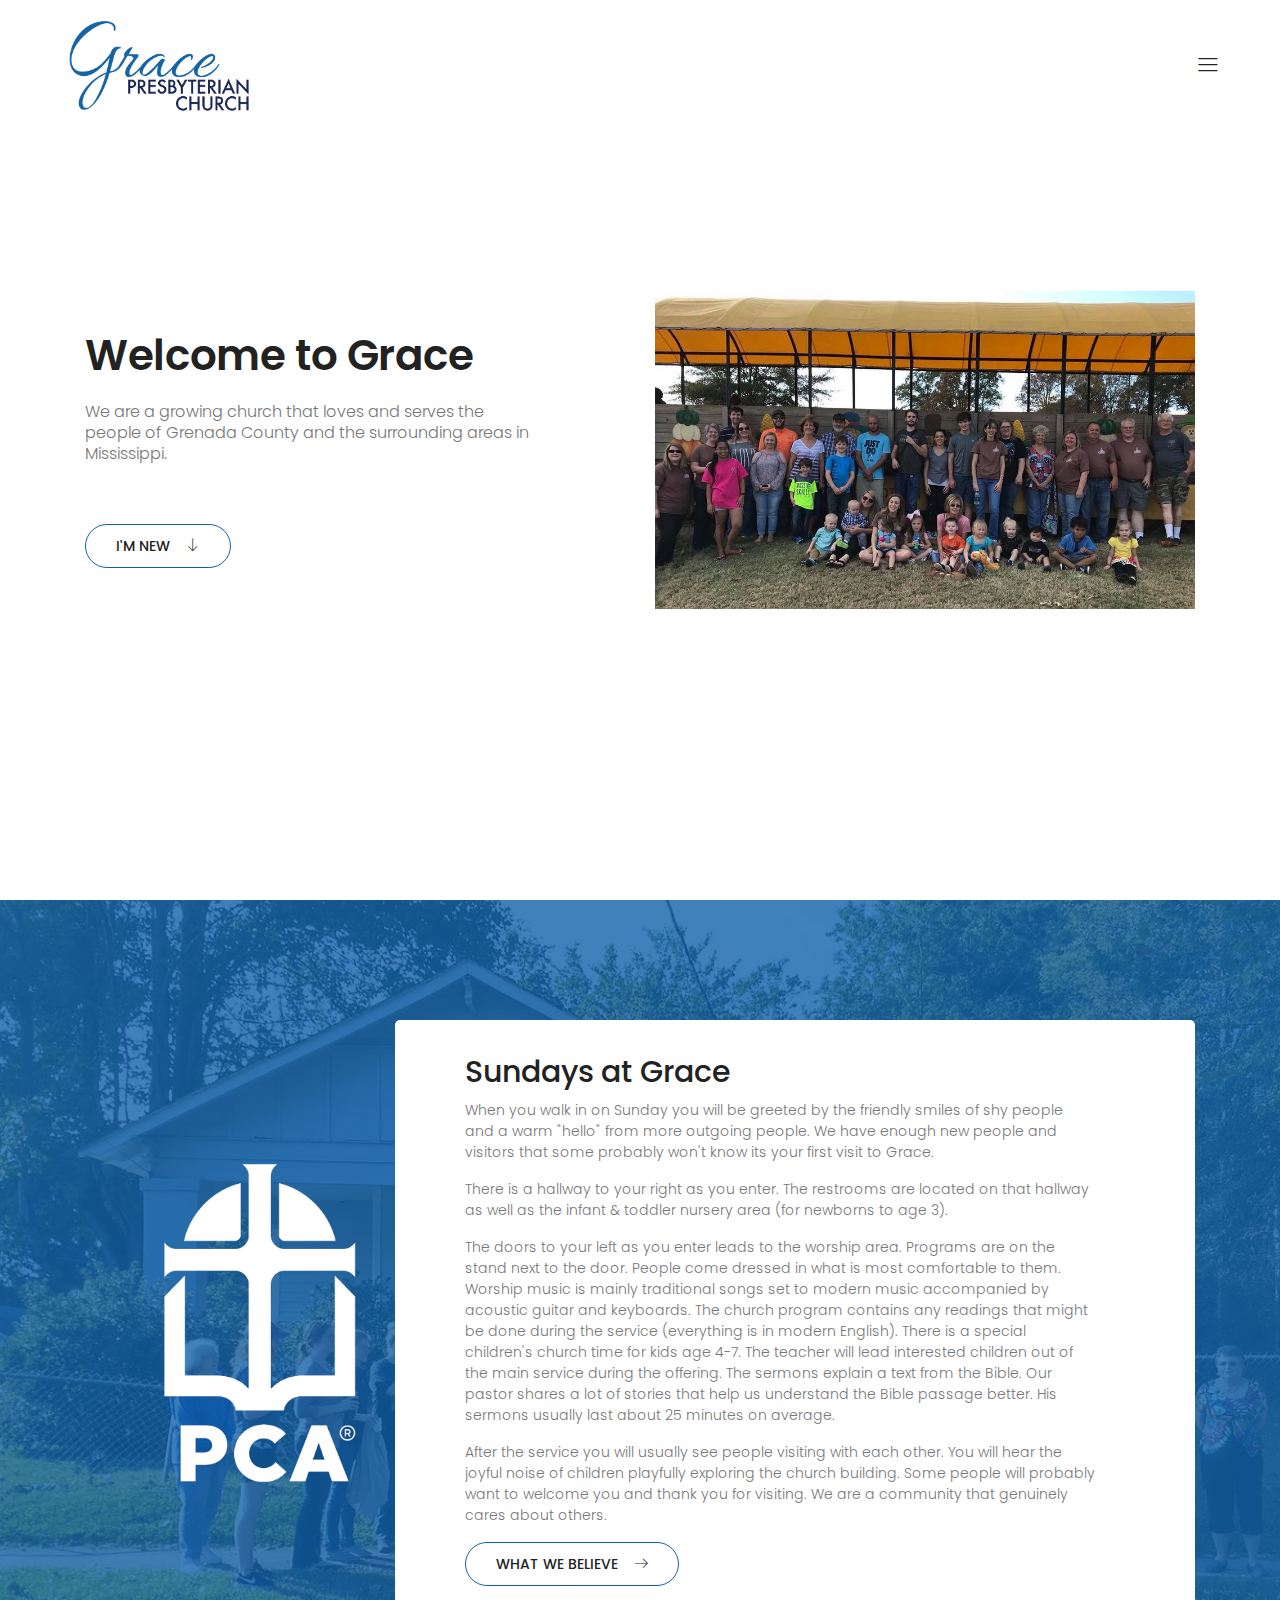
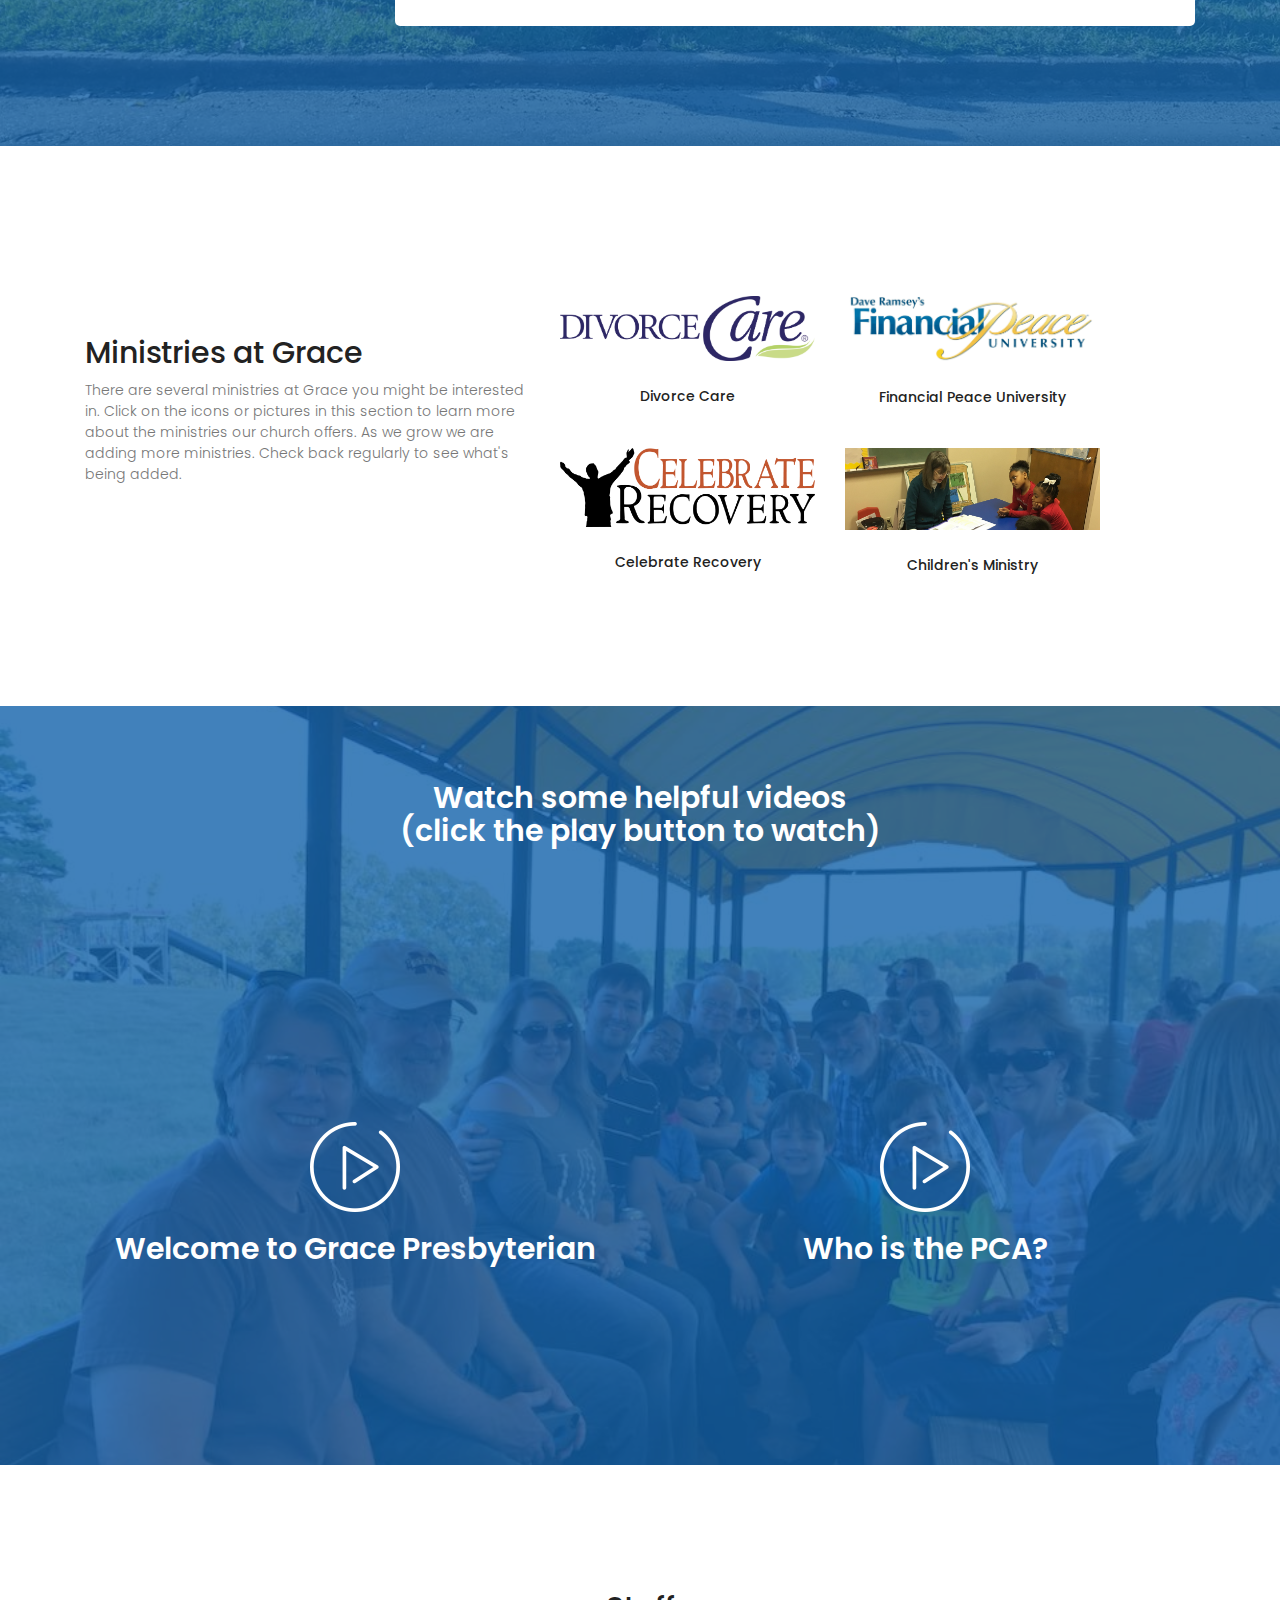
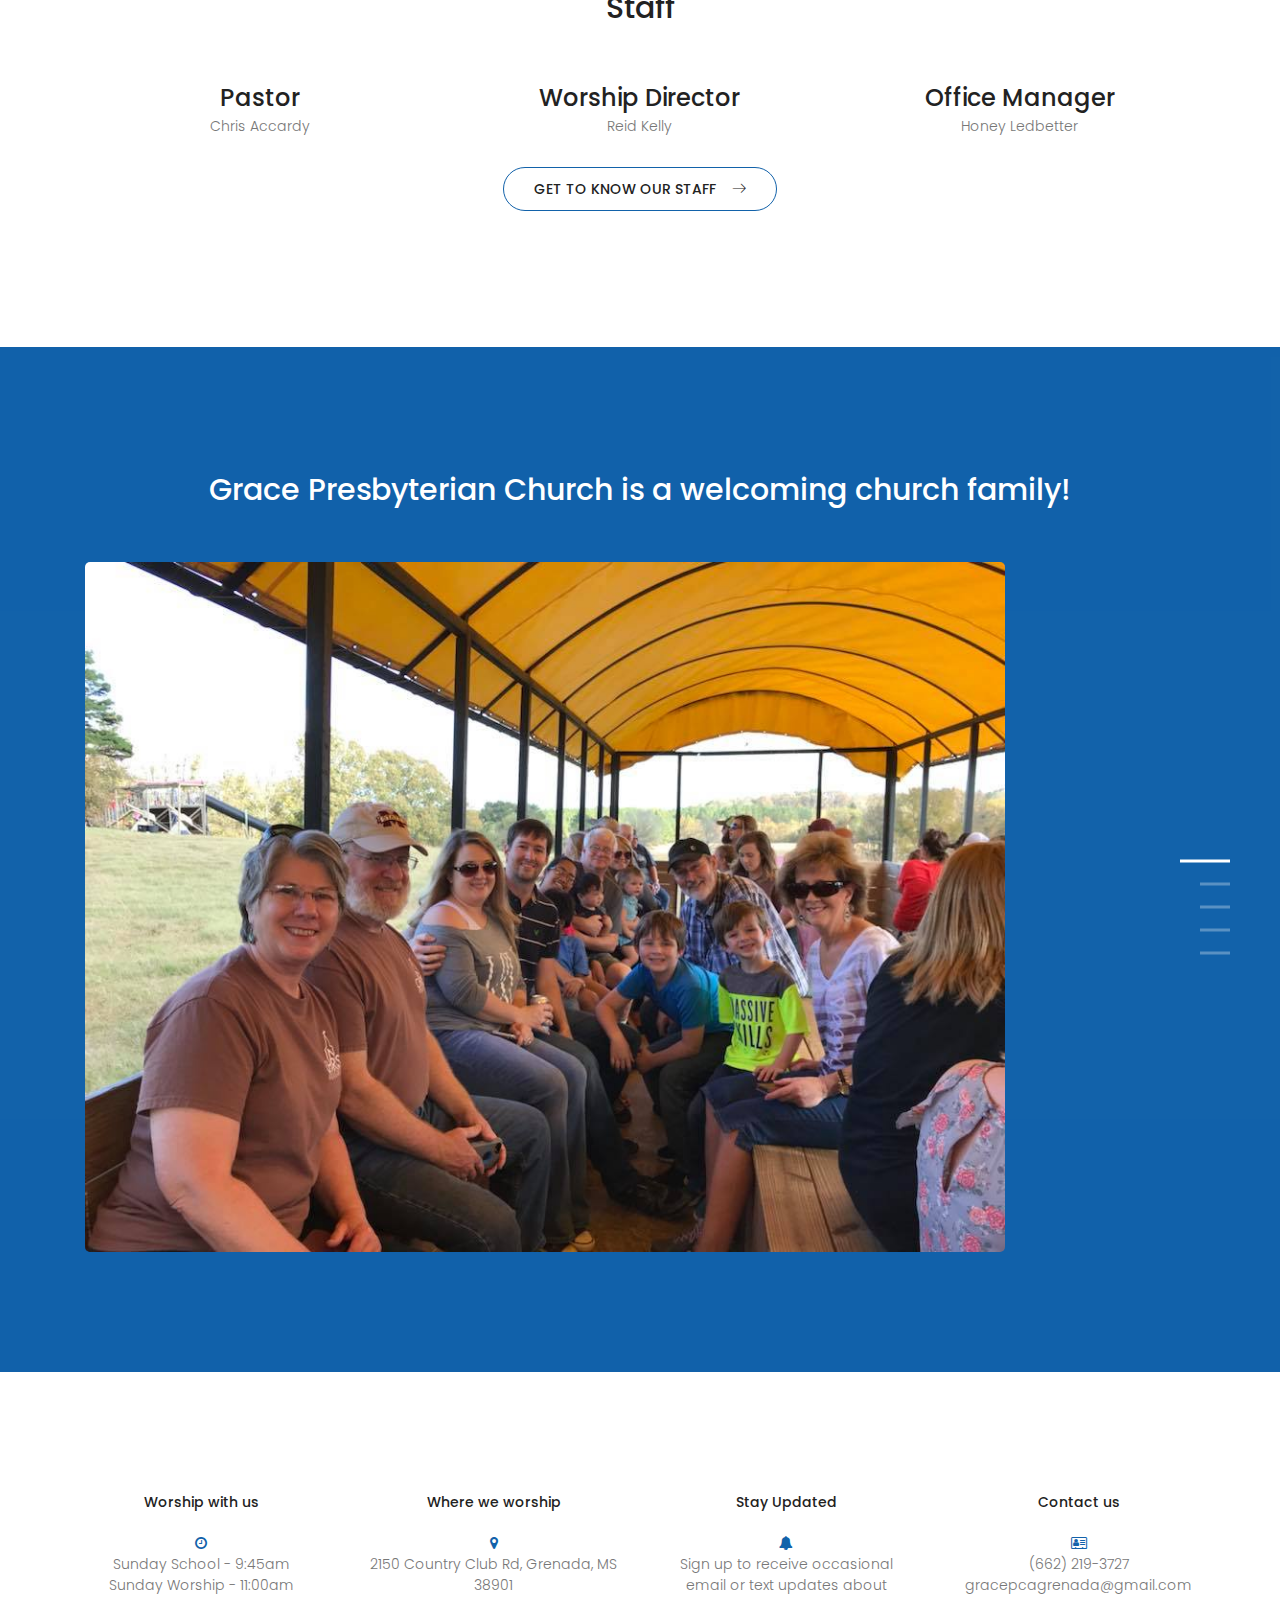
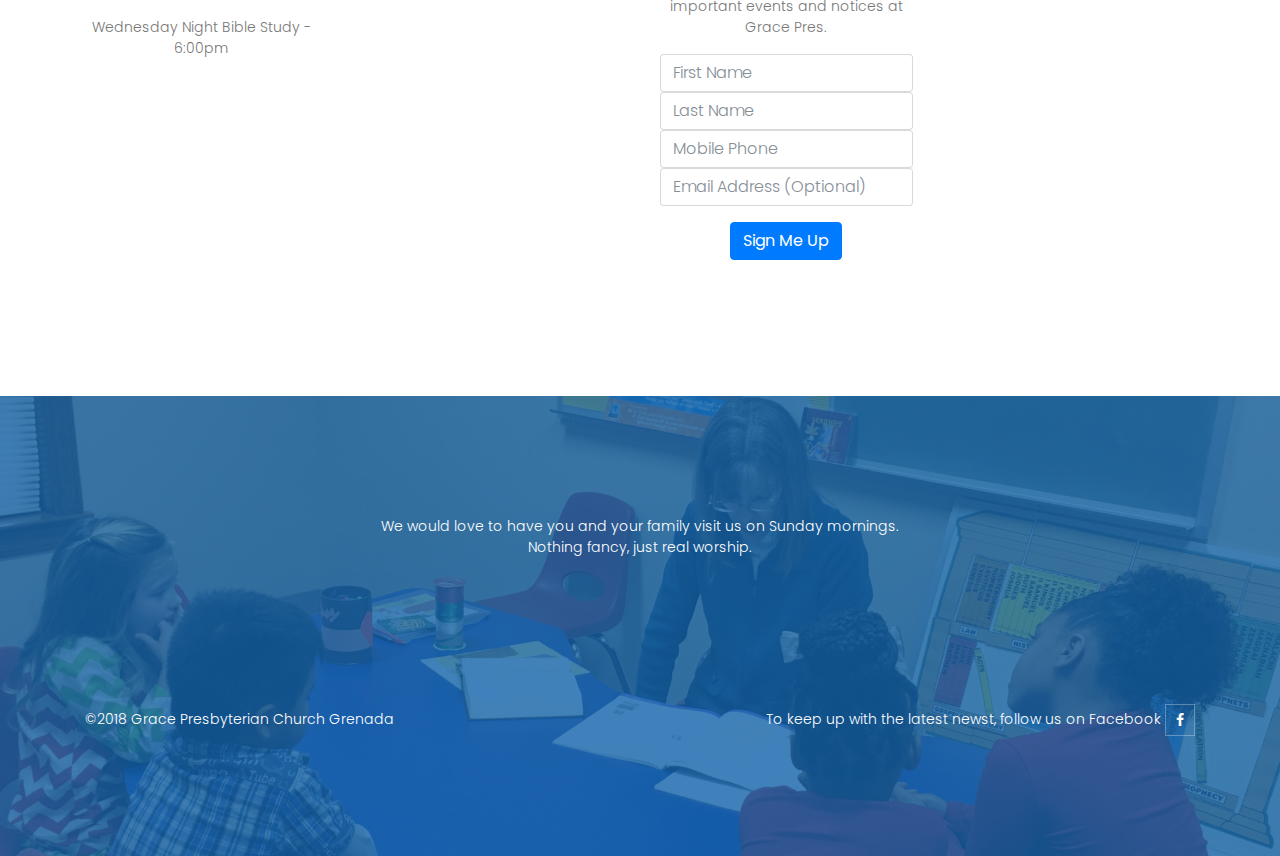
==== index.html @ f0a426dc "Change "Giving" page name to "Give"" ====
<!DOCTYPE html>
<html lang="zxx" class="no-js">
<head>
	<!-- Mobile Specific Meta -->
	<meta name="viewport" content="width=device-width, initial-scale=1, shrink-to-fit=no">
	<!-- Favicon-->
	<link rel="shortcut icon" href="images/pca_logo_white_small.png">
	<!-- Author Meta -->
	<meta name="author" content="Noah Siano">
	<!-- Meta Description -->
	<meta name="description" content="We are a growing PCA church that loves and
																		serves the people of Grenada County and the
																		surrounding areas in Mississippi. Sunday
																		School is at 9:45am. Sunday worship is at
																		11:00am. We are located at 2150 Country
																		Club Road, Grenada, MS 38901.">
	<!-- Meta Keyword -->
	<meta name="keywords" content="Church,Grenada,Mississippi,Presbyterian,PCA,Jesus,God">
	<!-- meta character set -->
	<meta charset="UTF-8">
	<!-- Site Title -->
	<title>Grace Presbyterian Church PCA, Grenada, MS</title>

	<link href="https://fonts.googleapis.com/css?family=Poppins:100,300,500" rel="stylesheet">
		<!--
		CSS
		============================================= -->
		<link rel="stylesheet" href="css/linearicons.css">
		<link rel="stylesheet" href="css/owl.carousel.css">
		<link rel="stylesheet" href="css/font-awesome.min.css">
		<link rel="stylesheet" href="css/nice-select.css">
		<link rel="stylesheet" href="css/magnific-popup.css">
		<link rel="stylesheet" href="css/bootstrap.css">
		<link rel="stylesheet" href="css/main.css">
	</head>
	<body class="dup-body">
		<!--[if lt IE 10]>
			<p class="ie-compatibility">You are using an <strong>outdated</strong> browser.<br />Please upgrade to IE10 or greater or use Chrome, or Firefox.</p>
		<![endif]-->
		<!--[if gt IE 9]>
		<div class="dup-body-wrap">
			<!-- Start Header Area -->
			<header class="default-header">
				<div class="header-wrap">
					<div class="header-top d-flex justify-content-between align-items-center">
						<div class="logo">
							<a href="index.html"><img src="images/grace_logo_blue.png" alt="" class="main-logo"></a>
						</div>
						<div class="main-menubar d-flex align-items-center">
							<nav class="hide">
								<a href="#" class="you-are-here">Home</a>
								<a href="staff/">Staff</a>
								<a href="beliefs/">Beliefs</a>
								<a href="give/">Give</a>
							</nav>
							<div class="menu-bar"><span class="lnr lnr-menu"></span></div>
						</div>
					</div>
				</div>
			</header>
		<!-- End Header Area -->
		<!-- Start Banner Area -->
		<section class="banner-area relative">
			<div class="overlay overlay-bg"></div>
			<div class="container">
				<div class="row fullscreen align-items-center justify-content-between">
					<div class="col-lg-5 col-md-6 col-sm-7">
						<div class="banner-content">
							<h1>Welcome to Grace</h1>
							<p>We are a growing church that loves and serves the people of Grenada County and the surrounding areas in Mississippi.</p>
							<a href="#im-new" class="primary-btn">I'm new<span class="lnr lnr-arrow-down"></span></a>
						</div>
					</div>
					<div class="col-lg-6 col-md-6 col-sm-5">
						<img src="images/church_family.jpg" alt="" class="img-fluid">
					</div>
				</div>
			</div>
		</section>
		<!-- End Banner Area -->
		<!-- Start studio Area -->
		<section class="section-gap studio-area">
			<div class="overlay overlay-bg"></div>
			<div class="container">
				<div class="row align-items-center">
					<div class="col-md-4 col-sm-6 text-center">
						<div class="studio-thumb">
							<img src="images/pca_logo_white.png" class="img-fluid" alt="">
						</div>
					</div>
					<div class="col-md-8 col-sm-6">
						<div class="studio-content">
							<h2>Sundays at Grace</h2>
							<p>
								When you walk in on Sunday you will be greeted by the friendly
								smiles of shy people and a warm "hello" from more outgoing people.
								We have enough new people and visitors that some probably won't
								know its your first visit to Grace.
							</p>
							<p>
								There is a
								hallway to your right as you enter. The restrooms are located on
								that hallway as well as the infant & toddler nursery area (for
								newborns to age 3).
							</p>
							<p>
								The doors to your left as
								you enter leads to the worship area. Programs are on the stand
								next to the door. People come dressed in what is most comfortable
								to them. Worship music is mainly traditional songs set to modern
								music accompanied by acoustic guitar and keyboards. The church
								program contains any readings that might be done during the service
								(everything is in modern English). There is a special children's
								church time for kids age 4-7. The teacher will lead interested
								children out of the main service during the offering. The sermons
								explain a text from the Bible. Our pastor shares a lot of stories
								that help us understand the Bible passage better. His sermons
								usually last about 25 minutes on average.
							</p>
							<p>
								After
								the service you will usually see people visiting with each other.
								You will hear the joyful noise of children playfully exploring the
								church building. Some people will probably want to welcome you
								and thank you for visiting. We are a community that genuinely
								cares about others.
							</p>
							<a href="beliefs/" class="primary-btn">What we believe<span class="lnr lnr-arrow-right"></span></a>
						</div>
					</div>
				</div>
			</div>
		</section>
		<!-- End studio Area -->
		<!-- Start Achivement Area -->
		<section class="section-gap achivement-area">
			<div class="container">
				<div class="row align-items-center">
					<div class="col-lg-5">
						<div class="achivement-content">
							<h2>Ministries at Grace</h2>
							<p class="mb-30">
								There are several ministries at Grace you might be interested in.
								Click on the icons or pictures in this section to learn more
								about the ministries our church offers. As we grow we are adding
								more ministries. Check back regularly to see what's being added.
							</p>
							<!-- <a href="#" class="primary-btn">View More<span class="lnr lnr-arrow-right"></span></a> -->
						</div>
					</div>
					<div class="col-lg-6">
						<div class="total-achivement">
							<div class="row">
								<div class="col-md-6 col-sm-6">
									<div class="single-achivement">
										<a href="divorce-care/">
											<img src="images/divorce_care.png" class="img-fluid" alt="">
											<h6>Divorce Care</h6>
										</a>
									</div>
								</div>
								<div class="col-md-6 col-sm-6">
									<div class="single-achivement">
										<a href="financial-peace/">
											<img src="images/financial_peace.png" class="img-fluid" alt="">
											<h6>Financial Peace University</h6>
										</a>
									</div>
								</div>
								<div class="col-md-6 col-sm-6">
									<div class="single-achivement">
										<a href="celebrate-recovery/">
											<img src="images/celebrate_recovery.png" class="img-fluid" alt="">
										<h6>Celebrate Recovery</h6>
									</a>
									</div>
								</div>
								<div class="col-md-6 col-sm-6">
									<div class="single-achivement">
										<a href="childrens-ministry/">
											<img src="images/childrens_ministry_5-wide.jpg" class="img-fluid" alt="">
										<h6>Children's Ministry</h6>
									</a>
									</div>
								</div>
							</div>
						</div>
					</div>
				</div>
			</div>
		</section>
		<!-- End Achivement Area -->
		<!-- Start Video Area -->
		<section class="video-area">
			<div class="overlay overlay-bg"></div>
			<div class="container">
				<div class="row">
					<div class="col-lg-12">
						<h3 class="h2 text-white text-center padding-top-75">
							Watch some helpful videos<br />
							(click the play button to watch)
						</h3>
					</div>
					<div class="col-lg-6">
						<div class="video-content">
							<a href="https://www.youtube.com/watch?v=f-NrW_fE1q0" class="play-btn"><img src="images/play-btn.png" alt=""></a>
							<h3 class="h2 text-white">Welcome to Grace Presbyterian</h3>
						</div>
					</div>
					<div class="col-lg-6">
						<div class="video-content">
							<a href="https://www.youtube.com/watch?v=SKvZiD3SBD8" class="play-btn"><img src="images/play-btn.png" alt=""></a>
							<h3 class="h2 text-white">Who is the PCA?</h3>
						</div>
					</div>
				</div>
			</div>
		</section>
		<!-- End Video Area -->
		<!-- Start Skill Area -->
		<section class="section-gap skill-area">
			<div class="container">
				<div class="row">
					<div class="col-sm-12">
						<h2 class="text-center mb-50">Staff</h2>
					</div>
				</div>
				<div class="row justify-content-between text-center">
					<div class="col-lg-4 col-12">
						<div class="skill-content">
							<h3>Pastor</h3>
							<p>
								Chris Accardy
							</p>
						</div>
					</div>
					<div class="col-lg-4 col-12">
						<div class="skill-content">
							<h3>Worship Director</h3>
							<p class="mb-30">
								Reid Kelly
							</p>
						</div>
					</div>
					<div class="col-lg-4 col-12">
						<div class="skill-content">
							<h3>Office Manager</h3>
							<p class="mb-30">
								Honey Ledbetter
							</p>
						</div>
					</div>
					<div class="col-sm-12">
						<p>
							<a href="staff/" class="primary-btn">
								Get to know our staff
								<span class="lnr lnr-arrow-right"></span>
							</a>
						</p>
					</div>

				</div>
			</div>
		</section>
		<!-- End Skill Area -->
		<!-- Start Carousel Area -->
		<section class="section-gap carousel-area">
			<div class="overlay overlay-bg"></div>
			<div class="container">
				<div class="row">
					<div class="col-sm-12">
						<h2 class="text-white text-center mb-50">Grace Presbyterian Church is a welcoming church family!</h2>
					</div>
				</div>
			</div>
			<div class="active-bottle-carousel">
				<div class="item">
					<div class="container">
						<div class="row align-items-center">
							<div class="col-xl-10 col-md-10">
								<div class="carousel-thumb">
									<img src="images/church_family_2.jpg" alt="" class="img-fluid">
								</div>
							</div>
						</div>
					</div>
				</div>
				<div class="item">
					<div class="container">
						<div class="row align-items-center">
							<div class="col-xl-10 col-md-10">
								<div class="carousel-thumb">
									<img src="images/church_family_3.jpg" alt="" class="img-fluid">
								</div>
							</div>
						</div>
					</div>
				</div>
				<div class="item">
					<div class="container">
						<div class="row align-items-center">
							<div class="col-xl-10 col-md-10">
								<div class="carousel-thumb">
									<img src="images/church_members.jpg" alt="" class="img-fluid">
								</div>
							</div>
						</div>
					</div>
				</div>
				<div class="item">
					<div class="container">
						<div class="row align-items-center">
							<div class="col-xl-10 col-md-10">
								<div class="carousel-thumb">
									<img src="images/church_family_4.jpg" alt="" class="img-fluid">
								</div>
							</div>
						</div>
					</div>
				</div>
				<div class="item">
					<div class="container">
						<div class="row align-items-center">
							<div class="col-xl-10 col-md-10">
								<div class="carousel-thumb">
									<img src="images/childrens_ministry.jpg" alt="" class="img-fluid">
								</div>
							</div>
						</div>
					</div>
				</div>


			</div>
		</section>
		<!-- End Carousel Area -->

		<div data-include="views/footer" id="im-new"></div>


		</div>

				<!-- Global site tag (gtag.js) - Google Analytics -->
		<script async src="https://www.googletagmanager.com/gtag/js?id=UA-114117193-1"></script>
		<script>
			window.dataLayer = window.dataLayer || [];
			function gtag(){dataLayer.push(arguments);}
			gtag('js', new Date());

			gtag('config', 'UA-114117193-1');
		</script>
		<script src="js/vendor/jquery-2.2.4.min.js"></script>
		<script src="https://cdnjs.cloudflare.com/ajax/libs/popper.js/1.11.0/umd/popper.min.js" integrity="sha384-b/U6ypiBEHpOf/4+1nzFpr53nxSS+GLCkfwBdFNTxtclqqenISfwAzpKaMNFNmj4" crossorigin="anonymous"></script>
		<script src="js/vendor/bootstrap.min.js"></script>
		<script src="js/jquery.ajaxchimp.min.js"></script>
		<script src="js/owl.carousel.min.js"></script>
		<script src="js/jquery.nice-select.min.js"></script>
		<script src="js/jquery.magnific-popup.min.js"></script>
		<script src="js/main.js"></script>
		<script>
		// Example starter JavaScript for disabling form submissions if there are invalid fields
		(function() {
		  'use strict';
		  window.addEventListener('load', function() {
		    // Fetch all the forms we want to apply custom Bootstrap validation styles to
		    var forms = document.getElementsByClassName('needs-validation');
		    // Loop over them and prevent submission
		    var validation = Array.prototype.filter.call(forms, function(form) {
		      form.addEventListener('submit', function(event) {
		        if (form.checkValidity() === false) {
		          event.preventDefault();
		          event.stopPropagation();
		        }
		        form.classList.add('was-validated');
		      }, false);
		    });
		  }, false);
		})();
		</script>
		<![endif]-->
	</body>
</html>
---- css/linearicons.css ----
@font-face {
	font-family: 'Linearicons-Free';
	src:url('../fonts/Linearicons-Free.eot?w118d');
	src:url('../fonts/Linearicons-Free.eot?#iefixw118d') format('embedded-opentype'),
		url('../fonts/Linearicons-Free.woff2?w118d') format('woff2'),
		url('../fonts/Linearicons-Free.woff?w118d') format('woff'),
		url('../fonts/Linearicons-Free.ttf?w118d') format('truetype'),
		url('../fonts/Linearicons-Free.svg?w118d#Linearicons-Free') format('svg');
	font-weight: normal;
	font-style: normal;
}

.lnr {
	font-family: 'Linearicons-Free';
	speak: none;
	font-style: normal;
	font-weight: normal;
	font-variant: normal;
	text-transform: none;
	line-height: 1;

	/* Better Font Rendering =========== */
	-webkit-font-smoothing: antialiased;
	-moz-osx-font-smoothing: grayscale;
}

.lnr-home:before {
	content: "\e800";
}
.lnr-apartment:before {
	content: "\e801";
}
.lnr-pencil:before {
	content: "\e802";
}
.lnr-magic-wand:before {
	content: "\e803";
}
.lnr-drop:before {
	content: "\e804";
}
.lnr-lighter:before {
	content: "\e805";
}
.lnr-poop:before {
	content: "\e806";
}
.lnr-sun:before {
	content: "\e807";
}
.lnr-moon:before {
	content: "\e808";
}
.lnr-cloud:before {
	content: "\e809";
}
.lnr-cloud-upload:before {
	content: "\e80a";
}
.lnr-cloud-download:before {
	content: "\e80b";
}
.lnr-cloud-sync:before {
	content: "\e80c";
}
.lnr-cloud-check:before {
	content: "\e80d";
}
.lnr-database:before {
	content: "\e80e";
}
.lnr-lock:before {
	content: "\e80f";
}
.lnr-cog:before {
	content: "\e810";
}
.lnr-trash:before {
	content: "\e811";
}
.lnr-dice:before {
	content: "\e812";
}
.lnr-heart:before {
	content: "\e813";
}
.lnr-star:before {
	content: "\e814";
}
.lnr-star-half:before {
	content: "\e815";
}
.lnr-star-empty:before {
	content: "\e816";
}
.lnr-flag:before {
	content: "\e817";
}
.lnr-envelope:before {
	content: "\e818";
}
.lnr-paperclip:before {
	content: "\e819";
}
.lnr-inbox:before {
	content: "\e81a";
}
.lnr-eye:before {
	content: "\e81b";
}
.lnr-printer:before {
	content: "\e81c";
}
.lnr-file-empty:before {
	content: "\e81d";
}
.lnr-file-add:before {
	content: "\e81e";
}
.lnr-enter:before {
	content: "\e81f";
}
.lnr-exit:before {
	content: "\e820";
}
.lnr-graduation-hat:before {
	content: "\e821";
}
.lnr-license:before {
	content: "\e822";
}
.lnr-music-note:before {
	content: "\e823";
}
.lnr-film-play:before {
	content: "\e824";
}
.lnr-camera-video:before {
	content: "\e825";
}
.lnr-camera:before {
	content: "\e826";
}
.lnr-picture:before {
	content: "\e827";
}
.lnr-book:before {
	content: "\e828";
}
.lnr-bookmark:before {
	content: "\e829";
}
.lnr-user:before {
	content: "\e82a";
}
.lnr-users:before {
	content: "\e82b";
}
.lnr-shirt:before {
	content: "\e82c";
}
.lnr-store:before {
	content: "\e82d";
}
.lnr-cart:before {
	content: "\e82e";
}
.lnr-tag:before {
	content: "\e82f";
}
.lnr-phone-handset:before {
	content: "\e830";
}
.lnr-phone:before {
	content: "\e831";
}
.lnr-pushpin:before {
	content: "\e832";
}
.lnr-map-marker:before {
	content: "\e833";
}
.lnr-map:before {
	content: "\e834";
}
.lnr-location:before {
	content: "\e835";
}
.lnr-calendar-full:before {
	content: "\e836";
}
.lnr-keyboard:before {
	content: "\e837";
}
.lnr-spell-check:before {
	content: "\e838";
}
.lnr-screen:before {
	content: "\e839";
}
.lnr-smartphone:before {
	content: "\e83a";
}
.lnr-tablet:before {
	content: "\e83b";
}
.lnr-laptop:before {
	content: "\e83c";
}
.lnr-laptop-phone:before {
	content: "\e83d";
}
.lnr-power-switch:before {
	content: "\e83e";
}
.lnr-bubble:before {
	content: "\e83f";
}
.lnr-heart-pulse:before {
	content: "\e840";
}
.lnr-construction:before {
	content: "\e841";
}
.lnr-pie-chart:before {
	content: "\e842";
}
.lnr-chart-bars:before {
	content: "\e843";
}
.lnr-gift:before {
	content: "\e844";
}
.lnr-diamond:before {
	content: "\e845";
}
.lnr-linearicons:before {
	content: "\e846";
}
.lnr-dinner:before {
	content: "\e847";
}
.lnr-coffee-cup:before {
	content: "\e848";
}
.lnr-leaf:before {
	content: "\e849";
}
.lnr-paw:before {
	content: "\e84a";
}
.lnr-rocket:before {
	content: "\e84b";
}
.lnr-briefcase:before {
	content: "\e84c";
}
.lnr-bus:before {
	content: "\e84d";
}
.lnr-car:before {
	content: "\e84e";
}
.lnr-train:before {
	content: "\e84f";
}
.lnr-bicycle:before {
	content: "\e850";
}
.lnr-wheelchair:before {
	content: "\e851";
}
.lnr-select:before {
	content: "\e852";
}
.lnr-earth:before {
	content: "\e853";
}
.lnr-smile:before {
	content: "\e854";
}
.lnr-sad:before {
	content: "\e855";
}
.lnr-neutral:before {
	content: "\e856";
}
.lnr-mustache:before {
	content: "\e857";
}
.lnr-alarm:before {
	content: "\e858";
}
.lnr-bullhorn:before {
	content: "\e859";
}
.lnr-volume-high:before {
	content: "\e85a";
}
.lnr-volume-medium:before {
	content: "\e85b";
}
.lnr-volume-low:before {
	content: "\e85c";
}
.lnr-volume:before {
	content: "\e85d";
}
.lnr-mic:before {
	content: "\e85e";
}
.lnr-hourglass:before {
	content: "\e85f";
}
.lnr-undo:before {
	content: "\e860";
}
.lnr-redo:before {
	content: "\e861";
}
.lnr-sync:before {
	content: "\e862";
}
.lnr-history:before {
	content: "\e863";
}
.lnr-clock:before {
	content: "\e864";
}
.lnr-download:before {
	content: "\e865";
}
.lnr-upload:before {
	content: "\e866";
}
.lnr-enter-down:before {
	content: "\e867";
}
.lnr-exit-up:before {
	content: "\e868";
}
.lnr-bug:before {
	content: "\e869";
}
.lnr-code:before {
	content: "\e86a";
}
.lnr-link:before {
	content: "\e86b";
}
.lnr-unlink:before {
	content: "\e86c";
}
.lnr-thumbs-up:before {
	content: "\e86d";
}
.lnr-thumbs-down:before {
	content: "\e86e";
}
.lnr-magnifier:before {
	content: "\e86f";
}
.lnr-cross:before {
	content: "\e870";
}
.lnr-menu:before {
	content: "\e871";
}
.lnr-list:before {
	content: "\e872";
}
.lnr-chevron-up:before {
	content: "\e873";
}
.lnr-chevron-down:before {
	content: "\e874";
}
.lnr-chevron-left:before {
	content: "\e875";
}
.lnr-chevron-right:before {
	content: "\e876";
}
.lnr-arrow-up:before {
	content: "\e877";
}
.lnr-arrow-down:before {
	content: "\e878";
}
.lnr-arrow-left:before {
	content: "\e879";
}
.lnr-arrow-right:before {
	content: "\e87a";
}
.lnr-move:before {
	content: "\e87b";
}
.lnr-warning:before {
	content: "\e87c";
}
.lnr-question-circle:before {
	content: "\e87d";
}
.lnr-menu-circle:before {
	content: "\e87e";
}
.lnr-checkmark-circle:before {
	content: "\e87f";
}
.lnr-cross-circle:before {
	content: "\e880";
}
.lnr-plus-circle:before {
	content: "\e881";
}
.lnr-circle-minus:before {
	content: "\e882";
}
.lnr-arrow-up-circle:before {
	content: "\e883";
}
.lnr-arrow-down-circle:before {
	content: "\e884";
}
.lnr-arrow-left-circle:before {
	content: "\e885";
}
.lnr-arrow-right-circle:before {
	content: "\e886";
}
.lnr-chevron-up-circle:before {
	content: "\e887";
}
.lnr-chevron-down-circle:before {
	content: "\e888";
}
.lnr-chevron-left-circle:before {
	content: "\e889";
}
.lnr-chevron-right-circle:before {
	content: "\e88a";
}
.lnr-crop:before {
	content: "\e88b";
}
.lnr-frame-expand:before {
	content: "\e88c";
}
.lnr-frame-contract:before {
	content: "\e88d";
}
.lnr-layers:before {
	content: "\e88e";
}
.lnr-funnel:before {
	content: "\e88f";
}
.lnr-text-format:before {
	content: "\e890";
}
.lnr-text-format-remove:before {
	content: "\e891";
}
.lnr-text-size:before {
	content: "\e892";
}
.lnr-bold:before {
	content: "\e893";
}
.lnr-italic:before {
	content: "\e894";
}
.lnr-underline:before {
	content: "\e895";
}
.lnr-strikethrough:before {
	content: "\e896";
}
.lnr-highlight:before {
	content: "\e897";
}
.lnr-text-align-left:before {
	content: "\e898";
}
.lnr-text-align-center:before {
	content: "\e899";
}
.lnr-text-align-right:before {
	content: "\e89a";
}
.lnr-text-align-justify:before {
	content: "\e89b";
}
.lnr-line-spacing:before {
	content: "\e89c";
}
.lnr-indent-increase:before {
	content: "\e89d";
}
.lnr-indent-decrease:before {
	content: "\e89e";
}
.lnr-pilcrow:before {
	content: "\e89f";
}
.lnr-direction-ltr:before {
	content: "\e8a0";
}
.lnr-direction-rtl:before {
	content: "\e8a1";
}
.lnr-page-break:before {
	content: "\e8a2";
}
.lnr-sort-alpha-asc:before {
	content: "\e8a3";
}
.lnr-sort-amount-asc:before {
	content: "\e8a4";
}
.lnr-hand:before {
	content: "\e8a5";
}
.lnr-pointer-up:before {
	content: "\e8a6";
}
.lnr-pointer-right:before {
	content: "\e8a7";
}
.lnr-pointer-down:before {
	content: "\e8a8";
}
.lnr-pointer-left:before {
	content: "\e8a9";
}
---- css/nice-select.css ----
.nice-select {
  -webkit-tap-highlight-color: transparent;
  background-color: #fff;
  border-radius: 5px;
  border: solid 1px #e8e8e8;
  box-sizing: border-box;
  clear: both;
  cursor: pointer;
  display: block;
  float: left;
  font-family: inherit;
  font-size: 14px;
  font-weight: normal;
  height: 42px;
  line-height: 40px;
  outline: none;
  padding-left: 18px;
  padding-right: 30px;
  position: relative;
  text-align: left !important;
  -webkit-transition: all 0.2s ease-in-out;
  transition: all 0.2s ease-in-out;
  -webkit-user-select: none;
     -moz-user-select: none;
      -ms-user-select: none;
          user-select: none;
  white-space: nowrap;
  width: auto; }
  .nice-select:hover {
    border-color: #dbdbdb; }
  .nice-select:active, .nice-select.open, .nice-select:focus {
    border-color: #999; }
  .nice-select:after {
    border-bottom: 2px solid #999;
    border-right: 2px solid #999;
    content: '';
    display: block;
    height: 5px;
    margin-top: -4px;
    pointer-events: none;
    position: absolute;
    right: 12px;
    top: 50%;
    -webkit-transform-origin: 66% 66%;
        -ms-transform-origin: 66% 66%;
            transform-origin: 66% 66%;
    -webkit-transform: rotate(45deg);
        -ms-transform: rotate(45deg);
            transform: rotate(45deg);
    -webkit-transition: all 0.15s ease-in-out;
    transition: all 0.15s ease-in-out;
    width: 5px; }
  .nice-select.open:after {
    -webkit-transform: rotate(-135deg);
        -ms-transform: rotate(-135deg);
            transform: rotate(-135deg); }
  .nice-select.open .list {
    opacity: 1;
    pointer-events: auto;
    -webkit-transform: scale(1) translateY(0);
        -ms-transform: scale(1) translateY(0);
            transform: scale(1) translateY(0); }
  .nice-select.disabled {
    border-color: #ededed;
    color: #999;
    pointer-events: none; }
    .nice-select.disabled:after {
      border-color: #cccccc; }
  .nice-select.wide {
    width: 100%; }
    .nice-select.wide .list {
      left: 0 !important;
      right: 0 !important; }
  .nice-select.right {
    float: right; }
    .nice-select.right .list {
      left: auto;
      right: 0; }
  .nice-select.small {
    font-size: 12px;
    height: 36px;
    line-height: 34px; }
    .nice-select.small:after {
      height: 4px;
      width: 4px; }
    .nice-select.small .option {
      line-height: 34px;
      min-height: 34px; }
  .nice-select .list {
    background-color: #fff;
    border-radius: 5px;
    box-shadow: 0 0 0 1px rgba(68, 68, 68, 0.11);
    box-sizing: border-box;
    margin-top: 4px;
    opacity: 0;
    overflow: hidden;
    padding: 0;
    pointer-events: none;
    position: absolute;
    top: 100%;
    left: 0;
    -webkit-transform-origin: 50% 0;
        -ms-transform-origin: 50% 0;
            transform-origin: 50% 0;
    -webkit-transform: scale(0.75) translateY(-21px);
        -ms-transform: scale(0.75) translateY(-21px);
            transform: scale(0.75) translateY(-21px);
    -webkit-transition: all 0.2s cubic-bezier(0.5, 0, 0, 1.25), opacity 0.15s ease-out;
    transition: all 0.2s cubic-bezier(0.5, 0, 0, 1.25), opacity 0.15s ease-out;
    z-index: 9; }
    .nice-select .list:hover .option:not(:hover) {
      background-color: transparent !important; }
  .nice-select .option {
    cursor: pointer;
    font-weight: 400;
    line-height: 40px;
    list-style: none;
    min-height: 40px;
    outline: none;
    padding-left: 18px;
    padding-right: 29px;
    text-align: left;
    -webkit-transition: all 0.2s;
    transition: all 0.2s; }
    .nice-select .option:hover, .nice-select .option.focus, .nice-select .option.selected.focus {
      background-color: #f6f6f6; }
    .nice-select .option.selected {
      font-weight: bold; }
    .nice-select .option.disabled {
      background-color: transparent;
      color: #999;
      cursor: default; }

.no-csspointerevents .nice-select .list {
  display: none; }

.no-csspointerevents .nice-select.open .list {
  display: block; }
---- css/main.css ----
/*--------------------------- Color variations ----------------------*/
/* Medium Layout: 1280px */
/* Tablet Layout: 768px */
/* Mobile Layout: 320px */
/* Wide Mobile Layout: 480px */
/* =================================== */
/*  Basic Style 
/* =================================== */
/* line 5, ../scss/theme/_reset.scss */
::-moz-selection {
  /* Code for Firefox */
  background-color: #1262AA;
  color: #fff;
}

/* line 9, ../scss/theme/_reset.scss */
::selection {
  background-color: #1262AA;
  color: #fff;
}

/* line 13, ../scss/theme/_reset.scss */
::-webkit-input-placeholder {
  /* WebKit, Blink, Edge */
  color: #777777;
  font-weight: 300;
}

/* line 17, ../scss/theme/_reset.scss */
:-moz-placeholder {
  /* Mozilla Firefox 4 to 18 */
  color: #777777;
  opacity: 1;
  font-weight: 300;
}

/* line 22, ../scss/theme/_reset.scss */
::-moz-placeholder {
  /* Mozilla Firefox 19+ */
  color: #777777;
  opacity: 1;
  font-weight: 300;
}

/* line 27, ../scss/theme/_reset.scss */
:-ms-input-placeholder {
  /* Internet Explorer 10-11 */
  color: #777777;
  font-weight: 300;
}

/* line 31, ../scss/theme/_reset.scss */
::-ms-input-placeholder {
  /* Microsoft Edge */
  color: #777777;
  font-weight: 300;
}

/* line 35, ../scss/theme/_reset.scss */
body {
  color: #777777;
  font-family: "Poppins", sans-serif;
  font-size: 14px;
  font-weight: 300;
  line-height: 1.5em;
  position: relative;
}

/* line 45, ../scss/theme/_reset.scss */
ol, ul {
  margin: 0;
  padding: 0;
  list-style: none;
}

/* line 50, ../scss/theme/_reset.scss */
select {
  display: block;
}

/* line 53, ../scss/theme/_reset.scss */
figure {
  margin: 0;
}

/* line 57, ../scss/theme/_reset.scss */
a {
  -webkit-transition: all 0.3s ease 0s;
  -moz-transition: all 0.3s ease 0s;
  -o-transition: all 0.3s ease 0s;
  transition: all 0.3s ease 0s;
}

/* line 61, ../scss/theme/_reset.scss */
iframe {
  border: 0;
}

/* line 65, ../scss/theme/_reset.scss */
a, a:focus, a:hover {
  text-decoration: none;
  outline: 0;
  color: #777777;
}

/* line 70, ../scss/theme/_reset.scss */
.btn.active.focus,
.btn.active:focus,
.btn.focus,
.btn.focus:active,
.btn:active:focus,
.btn:focus {
  text-decoration: none;
  outline: 0;
}

/* line 80, ../scss/theme/_reset.scss */
.card-panel {
  margin: 0;
  padding: 60px;
}

/**
 *  Typography
 *
 **/
/* line 88, ../scss/theme/_reset.scss */
.btn i, .btn-large i, .btn-floating i, .btn-large i, .btn-flat i {
  font-size: 1em;
  line-height: inherit;
}

/* line 92, ../scss/theme/_reset.scss */
.gray-bg {
  background: #f9f9ff;
}

/* line 96, ../scss/theme/_reset.scss */
h1, h2, h3,
h4, h5, h6 {
  font-family: "Poppins", sans-serif;
  color: #222222;
  line-height: 1.5em;
  margin-bottom: 0;
  margin-top: 0;
  font-weight: 500;
}

/* line 105, ../scss/theme/_reset.scss */
.h1, .h2, .h3,
.h4, .h5, .h6 {
  margin-bottom: 0;
  margin-top: 0;
  font-family: "Poppins", sans-serif;
  font-weight: 600;
  color: #222222;
}

/* line 114, ../scss/theme/_reset.scss */
h1, .h1 {
  font-size: 36px;
}

/* line 115, ../scss/theme/_reset.scss */
h2, .h2 {
  font-size: 30px;
}

/* line 116, ../scss/theme/_reset.scss */
h3, .h3 {
  font-size: 24px;
}

/* line 117, ../scss/theme/_reset.scss */
h4, .h4 {
  font-size: 18px;
}

/* line 118, ../scss/theme/_reset.scss */
h5, .h5 {
  font-size: 16px;
}

/* line 119, ../scss/theme/_reset.scss */
h6, .h6 {
  font-size: 14px;
  color: #222222;
}

/* line 121, ../scss/theme/_reset.scss */
td, th {
  border-radius: 0px;
}

/**
 * For modern browsers
 * 1. The space content is one way to avoid an Opera bug when the
 *    contenteditable attribute is included anywhere else in the document.
 *    Otherwise it causes space to appear at the top and bottom of elements
 *    that are clearfixed.
 * 2. The use of `table` rather than `block` is only necessary if using
 *    `:before` to contain the top-margins of child elements.
 */
/* line 134, ../scss/theme/_reset.scss */
.clear::before, .clear::after {
  content: " ";
  display: table;
}
/* line 139, ../scss/theme/_reset.scss */
.clear::after {
  clear: both;
}

/* line 146, ../scss/theme/_reset.scss */
.fz-11 {
  font-size: 11px;
}

/* line 147, ../scss/theme/_reset.scss */
.fz-12 {
  font-size: 12px;
}

/* line 148, ../scss/theme/_reset.scss */
.fz-13 {
  font-size: 13px;
}

/* line 149, ../scss/theme/_reset.scss */
.fz-14 {
  font-size: 14px;
}

/* line 150, ../scss/theme/_reset.scss */
.fz-15 {
  font-size: 15px;
}

/* line 151, ../scss/theme/_reset.scss */
.fz-16 {
  font-size: 16px;
}

/* line 152, ../scss/theme/_reset.scss */
.fz-18 {
  font-size: 18px;
}

/* line 153, ../scss/theme/_reset.scss */
.fz-30 {
  font-size: 30px;
}

/* line 154, ../scss/theme/_reset.scss */
.fz-48 {
  font-size: 48px !important;
}

/* line 155, ../scss/theme/_reset.scss */
.fw100 {
  font-weight: 100;
}

/* line 156, ../scss/theme/_reset.scss */
.fw300 {
  font-weight: 300;
}

/* line 157, ../scss/theme/_reset.scss */
.fw400 {
  font-weight: 400 !important;
}

/* line 158, ../scss/theme/_reset.scss */
.fw500 {
  font-weight: 500;
}

/* line 159, ../scss/theme/_reset.scss */
.f700 {
  font-weight: 700;
}

/* line 160, ../scss/theme/_reset.scss */
.fsi {
  font-style: italic;
}

/* line 162, ../scss/theme/_reset.scss */
.mt-10 {
  margin-top: 10px;
}

/* line 163, ../scss/theme/_reset.scss */
.mt-15 {
  margin-top: 15px;
}

/* line 164, ../scss/theme/_reset.scss */
.mt-20 {
  margin-top: 20px;
}

/* line 165, ../scss/theme/_reset.scss */
.mt-25 {
  margin-top: 25px;
}

/* line 166, ../scss/theme/_reset.scss */
.mt-30 {
  margin-top: 30px;
}

/* line 167, ../scss/theme/_reset.scss */
.mt-35 {
  margin-top: 35px;
}

/* line 168, ../scss/theme/_reset.scss */
.mt-40 {
  margin-top: 40px;
}

/* line 169, ../scss/theme/_reset.scss */
.mt-50 {
  margin-top: 50px;
}

/* line 170, ../scss/theme/_reset.scss */
.mt-60 {
  margin-top: 60px;
}

/* line 171, ../scss/theme/_reset.scss */
.mt-70 {
  margin-top: 70px;
}

/* line 172, ../scss/theme/_reset.scss */
.mt-80 {
  margin-top: 80px;
}

/* line 173, ../scss/theme/_reset.scss */
.mt-100 {
  margin-top: 100px;
}

/* line 174, ../scss/theme/_reset.scss */
.mt-120 {
  margin-top: 120px;
}

/* line 175, ../scss/theme/_reset.scss */
.mt-150 {
  margin-top: 150px;
}

/* line 177, ../scss/theme/_reset.scss */
.ml-0 {
  margin-left: 0 !important;
}

/* line 178, ../scss/theme/_reset.scss */
.ml-5 {
  margin-left: 5px !important;
}

/* line 179, ../scss/theme/_reset.scss */
.ml-10 {
  margin-left: 10px;
}

/* line 180, ../scss/theme/_reset.scss */
.ml-15 {
  margin-left: 15px;
}

/* line 181, ../scss/theme/_reset.scss */
.ml-20 {
  margin-left: 20px;
}

/* line 182, ../scss/theme/_reset.scss */
.ml-30 {
  margin-left: 30px;
}

/* line 183, ../scss/theme/_reset.scss */
.ml-50 {
  margin-left: 50px;
}

/* line 185, ../scss/theme/_reset.scss */
.mr-0 {
  margin-right: 0 !important;
}

/* line 186, ../scss/theme/_reset.scss */
.mr-5 {
  margin-right: 5px !important;
}

/* line 187, ../scss/theme/_reset.scss */
.mr-15 {
  margin-right: 15px;
}

/* line 188, ../scss/theme/_reset.scss */
.mr-10 {
  margin-right: 10px;
}

/* line 189, ../scss/theme/_reset.scss */
.mr-20 {
  margin-right: 20px;
}

/* line 190, ../scss/theme/_reset.scss */
.mr-30 {
  margin-right: 30px;
}

/* line 191, ../scss/theme/_reset.scss */
.mr-50 {
  margin-right: 50px;
}

/* line 193, ../scss/theme/_reset.scss */
.mb-0 {
  margin-bottom: 0px;
}

/* line 194, ../scss/theme/_reset.scss */
.mb-0-i {
  margin-bottom: 0px !important;
}

/* line 195, ../scss/theme/_reset.scss */
.mb-5 {
  margin-bottom: 5px;
}

/* line 196, ../scss/theme/_reset.scss */
.mb-10 {
  margin-bottom: 10px;
}

/* line 197, ../scss/theme/_reset.scss */
.mb-15 {
  margin-bottom: 15px;
}

/* line 198, ../scss/theme/_reset.scss */
.mb-20 {
  margin-bottom: 20px;
}

/* line 199, ../scss/theme/_reset.scss */
.mb-25 {
  margin-bottom: 25px;
}

/* line 200, ../scss/theme/_reset.scss */
.mb-30 {
  margin-bottom: 30px;
}

/* line 201, ../scss/theme/_reset.scss */
.mb-40 {
  margin-bottom: 40px;
}

/* line 202, ../scss/theme/_reset.scss */
.mb-50 {
  margin-bottom: 50px;
}

/* line 203, ../scss/theme/_reset.scss */
.mb-60 {
  margin-bottom: 60px;
}

/* line 204, ../scss/theme/_reset.scss */
.mb-70 {
  margin-bottom: 70px;
}

/* line 205, ../scss/theme/_reset.scss */
.mb-80 {
  margin-bottom: 80px;
}

/* line 206, ../scss/theme/_reset.scss */
.mb-90 {
  margin-bottom: 90px;
}

/* line 207, ../scss/theme/_reset.scss */
.mb-100 {
  margin-bottom: 100px;
}

/* line 209, ../scss/theme/_reset.scss */
.pt-0 {
  padding-top: 0px;
}

/* line 210, ../scss/theme/_reset.scss */
.pt-10 {
  padding-top: 10px;
}

/* line 211, ../scss/theme/_reset.scss */
.pt-15 {
  padding-top: 15px;
}

/* line 212, ../scss/theme/_reset.scss */
.pt-20 {
  padding-top: 20px;
}

/* line 213, ../scss/theme/_reset.scss */
.pt-25 {
  padding-top: 25px;
}

/* line 214, ../scss/theme/_reset.scss */
.pt-30 {
  padding-top: 30px;
}

/* line 215, ../scss/theme/_reset.scss */
.pt-40 {
  padding-top: 40px;
}

/* line 216, ../scss/theme/_reset.scss */
.pt-50 {
  padding-top: 50px;
}

/* line 217, ../scss/theme/_reset.scss */
.pt-60 {
  padding-top: 60px;
}

/* line 218, ../scss/theme/_reset.scss */
.pt-70 {
  padding-top: 70px;
}

/* line 219, ../scss/theme/_reset.scss */
.pt-80 {
  padding-top: 80px;
}

/* line 220, ../scss/theme/_reset.scss */
.pt-90 {
  padding-top: 90px;
}

/* line 221, ../scss/theme/_reset.scss */
.pt-100 {
  padding-top: 100px;
}

/* line 222, ../scss/theme/_reset.scss */
.pt-150 {
  padding-top: 150px;
}

/* line 224, ../scss/theme/_reset.scss */
.pb-0 {
  padding-bottom: 0px;
}

/* line 225, ../scss/theme/_reset.scss */
.pb-10 {
  padding-bottom: 10px;
}

/* line 226, ../scss/theme/_reset.scss */
.pb-15 {
  padding-bottom: 15px;
}

/* line 227, ../scss/theme/_reset.scss */
.pb-20 {
  padding-bottom: 20px;
}

/* line 228, ../scss/theme/_reset.scss */
.pb-25 {
  padding-bottom: 25px;
}

/* line 229, ../scss/theme/_reset.scss */
.pb-30 {
  padding-bottom: 30px;
}

/* line 230, ../scss/theme/_reset.scss */
.pb-40 {
  padding-bottom: 40px;
}

/* line 231, ../scss/theme/_reset.scss */
.pb-50 {
  padding-bottom: 50px;
}

/* line 232, ../scss/theme/_reset.scss */
.pb-60 {
  padding-bottom: 60px;
}

/* line 233, ../scss/theme/_reset.scss */
.pb-70 {
  padding-bottom: 70px;
}

/* line 234, ../scss/theme/_reset.scss */
.pb-80 {
  padding-bottom: 80px;
}

/* line 235, ../scss/theme/_reset.scss */
.pb-90 {
  padding-bottom: 90px;
}

/* line 236, ../scss/theme/_reset.scss */
.pb-100 {
  padding-bottom: 100px;
}

/* line 237, ../scss/theme/_reset.scss */
.pb-150 {
  padding-bottom: 150px;
}

/* line 239, ../scss/theme/_reset.scss */
.pr-30 {
  padding-right: 30px;
}

/* line 240, ../scss/theme/_reset.scss */
.pl-30 {
  padding-left: 30px;
}

/* line 243, ../scss/theme/_reset.scss */
.p-40 {
  padding: 40px;
}

/* line 246, ../scss/theme/_reset.scss */
.float-left {
  float: left;
}

/* line 249, ../scss/theme/_reset.scss */
.float-right {
  float: right;
}

/* line 253, ../scss/theme/_reset.scss */
.text-italic {
  font-style: italic;
}

/* line 254, ../scss/theme/_reset.scss */
.text-white {
  color: #fff;
}

/* line 255, ../scss/theme/_reset.scss */
.transition {
  -webkit-transition: all 0.3s ease 0s;
  -moz-transition: all 0.3s ease 0s;
  -o-transition: all 0.3s ease 0s;
  transition: all 0.3s ease 0s;
}

/* line 256, ../scss/theme/_reset.scss */
.section-full {
  padding: 100px 0;
}

/* line 257, ../scss/theme/_reset.scss */
.section-half {
  padding: 75px 0;
}

/* line 260, ../scss/theme/_reset.scss */
.flex {
  display: -webkit-box;
  display: -webkit-flex;
  display: -moz-flex;
  display: -ms-flexbox;
  display: flex;
}

/* line 261, ../scss/theme/_reset.scss */
.inline-flex {
  display: -webkit-inline-box;
  display: -webkit-inline-flex;
  display: -moz-inline-flex;
  display: -ms-inline-flexbox;
  display: inline-flex;
}

/* line 262, ../scss/theme/_reset.scss */
.flex-grow {
  -webkit-box-flex: 1;
  -webkit-flex-grow: 1;
  -moz-flex-grow: 1;
  -ms-flex-positive: 1;
  flex-grow: 1;
}

/* line 263, ../scss/theme/_reset.scss */
.flex-wrap {
  -webkit-flex-wrap: wrap;
  -moz-flex-wrap: wrap;
  -ms-flex-wrap: wrap;
  flex-wrap: wrap;
}

/* line 264, ../scss/theme/_reset.scss */
.flex-left {
  -webkit-box-pack: start;
  -ms-flex-pack: start;
  -webkit-justify-content: flex-start;
  -moz-justify-content: flex-start;
  justify-content: flex-start;
}

/* line 265, ../scss/theme/_reset.scss */
.flex-middle {
  -webkit-box-align: center;
  -ms-flex-align: center;
  -webkit-align-items: center;
  -moz-align-items: center;
  align-items: center;
}

/* line 266, ../scss/theme/_reset.scss */
.flex-right {
  -webkit-box-pack: end;
  -ms-flex-pack: end;
  -webkit-justify-content: flex-end;
  -moz-justify-content: flex-end;
  justify-content: flex-end;
}

/* line 267, ../scss/theme/_reset.scss */
.flex-top {
  -webkit-align-self: flex-start;
  -moz-align-self: flex-start;
  -ms-flex-item-align: start;
  align-self: flex-start;
}

/* line 268, ../scss/theme/_reset.scss */
.flex-center {
  -webkit-box-pack: center;
  -ms-flex-pack: center;
  -webkit-justify-content: center;
  -moz-justify-content: center;
  justify-content: center;
}

/* line 269, ../scss/theme/_reset.scss */
.flex-bottom {
  -webkit-align-self: flex-end;
  -moz-align-self: flex-end;
  -ms-flex-item-align: end;
  align-self: flex-end;
}

/* line 270, ../scss/theme/_reset.scss */
.space-between {
  -webkit-box-pack: justify;
  -ms-flex-pack: justify;
  -webkit-justify-content: space-between;
  -moz-justify-content: space-between;
  justify-content: space-between;
}

/* line 271, ../scss/theme/_reset.scss */
.space-around {
  -ms-flex-pack: distribute;
  -webkit-justify-content: space-around;
  -moz-justify-content: space-around;
  justify-content: space-around;
}

/* line 272, ../scss/theme/_reset.scss */
.flex-column {
  -webkit-box-direction: normal;
  -webkit-box-orient: vertical;
  -webkit-flex-direction: column;
  -moz-flex-direction: column;
  -ms-flex-direction: column;
  flex-direction: column;
}

/* line 273, ../scss/theme/_reset.scss */
.flex-cell {
  display: -webkit-box;
  display: -webkit-flex;
  display: -moz-flex;
  display: -ms-flexbox;
  display: flex;
  -webkit-box-flex: 1;
  -webkit-flex-grow: 1;
  -moz-flex-grow: 1;
  -ms-flex-positive: 1;
  flex-grow: 1;
}

/* line 277, ../scss/theme/_reset.scss */
.display-table {
  display: table;
}

/* line 278, ../scss/theme/_reset.scss */
.light {
  color: #fff;
}

/* line 279, ../scss/theme/_reset.scss */
.dark {
  color: #000;
}

/* line 280, ../scss/theme/_reset.scss */
.relative {
  position: relative;
}

/* line 281, ../scss/theme/_reset.scss */
.overflow-hidden {
  overflow: hidden;
}

/* line 282, ../scss/theme/_reset.scss */
.overlay {
  position: absolute;
  left: 0;
  right: 0;
  top: 0;
  bottom: 0;
}

/* line 291, ../scss/theme/_reset.scss */
.container.fullwidth {
  width: 100%;
}
/* line 294, ../scss/theme/_reset.scss */
.container.no-padding {
  padding-left: 0;
  padding-right: 0;
}

/* line 299, ../scss/theme/_reset.scss */
.no-padding {
  padding: 0;
}

/* line 302, ../scss/theme/_reset.scss */
.section-bg {
  background: #f9fafc;
}

@media (max-width: 767px) {
  /* line 305, ../scss/theme/_reset.scss */
  .no-flex-xs {
    display: block !important;
  }
}

/* line 312, ../scss/theme/_reset.scss */
.row.no-margin {
  margin-left: 0;
  margin-right: 0;
}

/* line 9, ../scss/theme/_elements.scss */
.sample-text-area {
  background: #fff;
  padding: 100px 0 70px 0;
}

/* line 13, ../scss/theme/_elements.scss */
.text-heading {
  margin-bottom: 30px;
  font-size: 24px;
}

/* line 17, ../scss/theme/_elements.scss */
b, i, sup, sub, u, del {
  color: #1262AA;
}

/* line 20, ../scss/theme/_elements.scss */
h1 {
  font-size: 36px;
}

/* line 23, ../scss/theme/_elements.scss */
h2 {
  font-size: 30px;
}

/* line 26, ../scss/theme/_elements.scss */
h3 {
  font-size: 24px;
}

/* line 29, ../scss/theme/_elements.scss */
h4 {
  font-size: 18px;
}

/* line 32, ../scss/theme/_elements.scss */
h5 {
  font-size: 16px;
}

/* line 35, ../scss/theme/_elements.scss */
h6 {
  font-size: 14px;
}

/* line 38, ../scss/theme/_elements.scss */
h1, h2, h3, h4, h5, h6 {
  line-height: 1.5em;
}

/* line 42, ../scss/theme/_elements.scss */
.typography h1, .typography h2, .typography h3, .typography h4, .typography h5, .typography h6 {
  color: #777777;
}

/* line 46, ../scss/theme/_elements.scss */
.button-area {
  background: #fff;
}
/* line 47, ../scss/theme/_elements.scss */
.button-area .border-top-generic {
  padding: 70px 15px;
  border-top: 1px dotted #eee;
}

/* line 54, ../scss/theme/_elements.scss */
.button-group-area .genric-btn {
  margin-right: 10px;
  margin-top: 10px;
}
/* line 57, ../scss/theme/_elements.scss */
.button-group-area .genric-btn:last-child {
  margin-right: 0;
}

/* line 62, ../scss/theme/_elements.scss */
.genric-btn {
  display: inline-block;
  outline: none;
  line-height: 40px;
  padding: 0 30px;
  font-size: 1em;
  text-align: center;
  text-decoration: none;
  font-weight: 500;
  cursor: pointer;
  -webkit-transition: all 0.3s ease 0s;
  -moz-transition: all 0.3s ease 0s;
  -o-transition: all 0.3s ease 0s;
  transition: all 0.3s ease 0s;
}
/* line 73, ../scss/theme/_elements.scss */
.genric-btn:focus {
  outline: none;
}
/* line 76, ../scss/theme/_elements.scss */
.genric-btn.e-large {
  padding: 0 40px;
  line-height: 50px;
}
/* line 80, ../scss/theme/_elements.scss */
.genric-btn.large {
  line-height: 45px;
}
/* line 83, ../scss/theme/_elements.scss */
.genric-btn.medium {
  line-height: 30px;
}
/* line 86, ../scss/theme/_elements.scss */
.genric-btn.small {
  line-height: 25px;
}
/* line 89, ../scss/theme/_elements.scss */
.genric-btn.radius {
  border-radius: 3px;
}
/* line 92, ../scss/theme/_elements.scss */
.genric-btn.circle {
  border-radius: 20px;
}
/* line 95, ../scss/theme/_elements.scss */
.genric-btn.arrow {
  display: -webkit-inline-box;
  display: -ms-inline-flexbox;
  display: inline-flex;
  -webkit-box-align: center;
  -ms-flex-align: center;
  align-items: center;
}
/* line 102, ../scss/theme/_elements.scss */
.genric-btn.arrow span {
  margin-left: 10px;
}
/* line 106, ../scss/theme/_elements.scss */
.genric-btn.default {
  color: #222222;
  background: #f9f9ff;
  border: 1px solid transparent;
}
/* line 110, ../scss/theme/_elements.scss */
.genric-btn.default:hover {
  border: 1px solid #f9f9ff;
  background: #fff;
}
/* line 115, ../scss/theme/_elements.scss */
.genric-btn.default-border {
  border: 1px solid #f9f9ff;
  background: #fff;
}
/* line 118, ../scss/theme/_elements.scss */
.genric-btn.default-border:hover {
  color: #222222;
  background: #f9f9ff;
  border: 1px solid transparent;
}
/* line 124, ../scss/theme/_elements.scss */
.genric-btn.primary {
  color: #fff;
  background: #1262AA;
  border: 1px solid transparent;
}
/* line 128, ../scss/theme/_elements.scss */
.genric-btn.primary:hover {
  color: #1262AA;
  border: 1px solid #1262AA;
  background: #fff;
}
/* line 134, ../scss/theme/_elements.scss */
.genric-btn.primary-border {
  color: #1262AA;
  border: 1px solid #1262AA;
  background: #fff;
}
/* line 138, ../scss/theme/_elements.scss */
.genric-btn.primary-border:hover {
  color: #fff;
  background: #1262AA;
  border: 1px solid transparent;
}
/* line 144, ../scss/theme/_elements.scss */
.genric-btn.success {
  color: #fff;
  background: #73d61c;
  border: 1px solid transparent;
}
/* line 148, ../scss/theme/_elements.scss */
.genric-btn.success:hover {
  color: #73d61c;
  border: 1px solid #73d61c;
  background: #fff;
}
/* line 154, ../scss/theme/_elements.scss */
.genric-btn.success-border {
  color: #73d61c;
  border: 1px solid #73d61c;
  background: #fff;
}
/* line 159, ../scss/theme/_elements.scss */
.genric-btn.success-border:hover {
  color: #fff;
  background: #73d61c;
  border: 1px solid transparent;
}
/* line 165, ../scss/theme/_elements.scss */
.genric-btn.info {
  color: #fff;
  background: #38a4ff;
  border: 1px solid transparent;
}
/* line 169, ../scss/theme/_elements.scss */
.genric-btn.info:hover {
  color: #38a4ff;
  border: 1px solid #38a4ff;
  background: #fff;
}
/* line 175, ../scss/theme/_elements.scss */
.genric-btn.info-border {
  color: #38a4ff;
  border: 1px solid #38a4ff;
  background: #fff;
}
/* line 180, ../scss/theme/_elements.scss */
.genric-btn.info-border:hover {
  color: #fff;
  background: #38a4ff;
  border: 1px solid transparent;
}
/* line 186, ../scss/theme/_elements.scss */
.genric-btn.warning {
  color: #fff;
  background: #f4e700;
  border: 1px solid transparent;
}
/* line 190, ../scss/theme/_elements.scss */
.genric-btn.warning:hover {
  color: #f4e700;
  border: 1px solid #f4e700;
  background: #fff;
}
/* line 196, ../scss/theme/_elements.scss */
.genric-btn.warning-border {
  color: #f4e700;
  border: 1px solid #f4e700;
  background: #fff;
}
/* line 200, ../scss/theme/_elements.scss */
.genric-btn.warning-border:hover {
  color: #fff;
  background: #f4e700;
  border: 1px solid transparent;
}
/* line 206, ../scss/theme/_elements.scss */
.genric-btn.danger {
  color: #fff;
  background: #f44a40;
  border: 1px solid transparent;
}
/* line 210, ../scss/theme/_elements.scss */
.genric-btn.danger:hover {
  color: #f44a40;
  border: 1px solid #f44a40;
  background: #fff;
}
/* line 216, ../scss/theme/_elements.scss */
.genric-btn.danger-border {
  color: #f44a40;
  border: 1px solid #f44a40;
  background: #fff;
}
/* line 220, ../scss/theme/_elements.scss */
.genric-btn.danger-border:hover {
  color: #fff;
  background: #f44a40;
  border: 1px solid transparent;
}
/* line 226, ../scss/theme/_elements.scss */
.genric-btn.link {
  color: #222222;
  background: #f9f9ff;
  text-decoration: underline;
  border: 1px solid transparent;
}
/* line 231, ../scss/theme/_elements.scss */
.genric-btn.link:hover {
  color: #222222;
  border: 1px solid #f9f9ff;
  background: #fff;
}
/* line 237, ../scss/theme/_elements.scss */
.genric-btn.link-border {
  color: #222222;
  border: 1px solid #f9f9ff;
  background: #fff;
  text-decoration: underline;
}
/* line 242, ../scss/theme/_elements.scss */
.genric-btn.link-border:hover {
  color: #222222;
  background: #f9f9ff;
  border: 1px solid transparent;
}
/* line 248, ../scss/theme/_elements.scss */
.genric-btn.disable {
  color: #222222, 0.3;
  background: #f9f9ff;
  border: 1px solid transparent;
  cursor: not-allowed;
}

/* line 256, ../scss/theme/_elements.scss */
.generic-blockquote {
  padding: 30px 50px 30px 30px;
  background: #f9f9ff;
  border-left: 2px solid #1262AA;
}

@media (max-width: 767px) {
  /* line 261, ../scss/theme/_elements.scss */
  .progress-table-wrap {
    overflow-x: scroll;
  }
}

/* line 266, ../scss/theme/_elements.scss */
.progress-table {
  background: #f9f9ff;
  padding: 15px 0px 30px 0px;
  min-width: 800px;
}
/* line 270, ../scss/theme/_elements.scss */
.progress-table .serial {
  width: 11.83%;
  padding-left: 30px;
}
/* line 274, ../scss/theme/_elements.scss */
.progress-table .country {
  width: 28.07%;
}
/* line 277, ../scss/theme/_elements.scss */
.progress-table .visit {
  width: 19.74%;
}
/* line 280, ../scss/theme/_elements.scss */
.progress-table .percentage {
  width: 40.36%;
  padding-right: 50px;
}
/* line 284, ../scss/theme/_elements.scss */
.progress-table .table-head {
  display: flex;
}
/* line 286, ../scss/theme/_elements.scss */
.progress-table .table-head .serial, .progress-table .table-head .country, .progress-table .table-head .visit, .progress-table .table-head .percentage {
  color: #222222;
  line-height: 40px;
  text-transform: uppercase;
  font-weight: 500;
}
/* line 293, ../scss/theme/_elements.scss */
.progress-table .table-row {
  padding: 15px 0;
  border-top: 1px solid #edf3fd;
  display: flex;
}
/* line 297, ../scss/theme/_elements.scss */
.progress-table .table-row .serial, .progress-table .table-row .country, .progress-table .table-row .visit, .progress-table .table-row .percentage {
  display: flex;
  align-items: center;
}
/* line 302, ../scss/theme/_elements.scss */
.progress-table .table-row .country img {
  margin-right: 15px;
}
/* line 307, ../scss/theme/_elements.scss */
.progress-table .table-row .percentage .progress {
  width: 80%;
  border-radius: 0px;
  background: transparent;
}
/* line 311, ../scss/theme/_elements.scss */
.progress-table .table-row .percentage .progress .progress-bar {
  height: 5px;
  line-height: 5px;
}
/* line 314, ../scss/theme/_elements.scss */
.progress-table .table-row .percentage .progress .progress-bar.color-1 {
  background-color: #6382e6;
}
/* line 317, ../scss/theme/_elements.scss */
.progress-table .table-row .percentage .progress .progress-bar.color-2 {
  background-color: #e66686;
}
/* line 320, ../scss/theme/_elements.scss */
.progress-table .table-row .percentage .progress .progress-bar.color-3 {
  background-color: #f09359;
}
/* line 323, ../scss/theme/_elements.scss */
.progress-table .table-row .percentage .progress .progress-bar.color-4 {
  background-color: #73fbaf;
}
/* line 326, ../scss/theme/_elements.scss */
.progress-table .table-row .percentage .progress .progress-bar.color-5 {
  background-color: #73fbaf;
}
/* line 329, ../scss/theme/_elements.scss */
.progress-table .table-row .percentage .progress .progress-bar.color-6 {
  background-color: #6382e6;
}
/* line 332, ../scss/theme/_elements.scss */
.progress-table .table-row .percentage .progress .progress-bar.color-7 {
  background-color: #a367e7;
}
/* line 335, ../scss/theme/_elements.scss */
.progress-table .table-row .percentage .progress .progress-bar.color-8 {
  background-color: #e66686;
}

/* line 344, ../scss/theme/_elements.scss */
.single-gallery-image {
  margin-top: 30px;
  background-repeat: no-repeat !important;
  background-position: center center !important;
  background-size: cover !important;
  height: 200px;
}

/* line 351, ../scss/theme/_elements.scss */
.list-style {
  width: 14px;
  height: 14px;
}

/* line 356, ../scss/theme/_elements.scss */
.unordered-list li {
  position: relative;
  padding-left: 30px;
  line-height: 1.82em !important;
}
/* line 360, ../scss/theme/_elements.scss */
.unordered-list li:before {
  content: "";
  position: absolute;
  width: 14px;
  height: 14px;
  border: 3px solid #1262AA;
  background: #fff;
  top: 4px;
  left: 0;
  border-radius: 50%;
}

/* line 373, ../scss/theme/_elements.scss */
.ordered-list {
  margin-left: 30px;
}
/* line 375, ../scss/theme/_elements.scss */
.ordered-list li {
  list-style-type: decimal-leading-zero;
  color: #1262AA;
  font-weight: 500;
  line-height: 1.82em !important;
}
/* line 380, ../scss/theme/_elements.scss */
.ordered-list li span {
  font-weight: 300;
  color: #777777;
}

/* line 387, ../scss/theme/_elements.scss */
.ordered-list-alpha li {
  margin-left: 30px;
  list-style-type: lower-alpha;
  color: #1262AA;
  font-weight: 500;
  line-height: 1.82em !important;
}
/* line 393, ../scss/theme/_elements.scss */
.ordered-list-alpha li span {
  font-weight: 300;
  color: #777777;
}

/* line 400, ../scss/theme/_elements.scss */
.ordered-list-roman li {
  margin-left: 30px;
  list-style-type: lower-roman;
  color: #1262AA;
  font-weight: 500;
  line-height: 1.82em !important;
}
/* line 406, ../scss/theme/_elements.scss */
.ordered-list-roman li span {
  font-weight: 300;
  color: #777777;
}

/* line 412, ../scss/theme/_elements.scss */
.single-input {
  display: block;
  width: 100%;
  line-height: 40px;
  border: none;
  outline: none;
  background: #f9f9ff;
  padding: 0 20px;
}
/* line 420, ../scss/theme/_elements.scss */
.single-input:focus {
  outline: none;
}

/* line 424, ../scss/theme/_elements.scss */
.input-group-icon {
  position: relative;
}
/* line 426, ../scss/theme/_elements.scss */
.input-group-icon .icon {
  position: absolute;
  left: 20px;
  top: 0;
  line-height: 40px;
  z-index: 3;
}
/* line 431, ../scss/theme/_elements.scss */
.input-group-icon .icon i {
  color: #797979;
}
/* line 436, ../scss/theme/_elements.scss */
.input-group-icon .single-input {
  padding-left: 45px;
}

/* line 440, ../scss/theme/_elements.scss */
.single-textarea {
  display: block;
  width: 100%;
  line-height: 40px;
  border: none;
  outline: none;
  background: #f9f9ff;
  padding: 0 20px;
  height: 100px;
  resize: none;
}
/* line 450, ../scss/theme/_elements.scss */
.single-textarea:focus {
  outline: none;
}

/* line 495, ../scss/theme/_elements.scss */
.single-input-primary {
  display: block;
  width: 100%;
  line-height: 40px;
  border: 1px solid transparent;
  outline: none;
  background: #f9f9ff;
  padding: 0 20px;
}
/* line 503, ../scss/theme/_elements.scss */
.single-input-primary:focus {
  outline: none;
  border: 1px solid #1262AA;
}

/* line 508, ../scss/theme/_elements.scss */
.single-input-accent {
  display: block;
  width: 100%;
  line-height: 40px;
  border: 1px solid transparent;
  outline: none;
  background: #f9f9ff;
  padding: 0 20px;
}
/* line 516, ../scss/theme/_elements.scss */
.single-input-accent:focus {
  outline: none;
  border: 1px solid #eb6b55;
}

/* line 521, ../scss/theme/_elements.scss */
.single-input-secondary {
  display: block;
  width: 100%;
  line-height: 40px;
  border: 1px solid transparent;
  outline: none;
  background: #f9f9ff;
  padding: 0 20px;
}
/* line 529, ../scss/theme/_elements.scss */
.single-input-secondary:focus {
  outline: none;
  border: 1px solid #f09359;
}

/* line 535, ../scss/theme/_elements.scss */
.default-switch {
  width: 35px;
  height: 17px;
  border-radius: 8.5px;
  background: #f9f9ff;
  position: relative;
  cursor: pointer;
}
/* line 542, ../scss/theme/_elements.scss */
.default-switch input {
  position: absolute;
  left: 0;
  top: 0;
  right: 0;
  bottom: 0;
  width: 100%;
  height: 100%;
  opacity: 0;
  cursor: pointer;
}
/* line 552, ../scss/theme/_elements.scss */
.default-switch input + label {
  position: absolute;
  top: 1px;
  left: 1px;
  width: 15px;
  height: 15px;
  border-radius: 50%;
  background: #1262AA;
  -webkit-transition: all 0.2s;
  -moz-transition: all 0.2s;
  -o-transition: all 0.2s;
  transition: all 0.2s;
  box-shadow: 0px 4px 5px 0px rgba(0, 0, 0, 0.2);
  cursor: pointer;
}
/* line 565, ../scss/theme/_elements.scss */
.default-switch input:checked + label {
  left: 19px;
}

/* line 571, ../scss/theme/_elements.scss */
.primary-switch {
  width: 35px;
  height: 17px;
  border-radius: 8.5px;
  background: #f9f9ff;
  position: relative;
  cursor: pointer;
}
/* line 578, ../scss/theme/_elements.scss */
.primary-switch input {
  position: absolute;
  left: 0;
  top: 0;
  right: 0;
  bottom: 0;
  width: 100%;
  height: 100%;
  opacity: 0;
}
/* line 587, ../scss/theme/_elements.scss */
.primary-switch input + label {
  position: absolute;
  left: 0;
  top: 0;
  right: 0;
  bottom: 0;
  width: 100%;
  height: 100%;
}
/* line 595, ../scss/theme/_elements.scss */
.primary-switch input + label:before {
  content: "";
  position: absolute;
  left: 0;
  top: 0;
  right: 0;
  bottom: 0;
  width: 100%;
  height: 100%;
  background: transparent;
  border-radius: 8.5px;
  cursor: pointer;
  -webkit-transition: all 0.2s;
  -moz-transition: all 0.2s;
  -o-transition: all 0.2s;
  transition: all 0.2s;
}
/* line 609, ../scss/theme/_elements.scss */
.primary-switch input + label:after {
  content: "";
  position: absolute;
  top: 1px;
  left: 1px;
  width: 15px;
  height: 15px;
  border-radius: 50%;
  background: #fff;
  -webkit-transition: all 0.2s;
  -moz-transition: all 0.2s;
  -o-transition: all 0.2s;
  transition: all 0.2s;
  box-shadow: 0px 4px 5px 0px rgba(0, 0, 0, 0.2);
  cursor: pointer;
}
/* line 625, ../scss/theme/_elements.scss */
.primary-switch input:checked + label:after {
  left: 19px;
}
/* line 628, ../scss/theme/_elements.scss */
.primary-switch input:checked + label:before {
  background: #1262AA;
}

/* line 635, ../scss/theme/_elements.scss */
.confirm-switch {
  width: 35px;
  height: 17px;
  border-radius: 8.5px;
  background: #f9f9ff;
  position: relative;
  cursor: pointer;
}
/* line 642, ../scss/theme/_elements.scss */
.confirm-switch input {
  position: absolute;
  left: 0;
  top: 0;
  right: 0;
  bottom: 0;
  width: 100%;
  height: 100%;
  opacity: 0;
}
/* line 651, ../scss/theme/_elements.scss */
.confirm-switch input + label {
  position: absolute;
  left: 0;
  top: 0;
  right: 0;
  bottom: 0;
  width: 100%;
  height: 100%;
}
/* line 659, ../scss/theme/_elements.scss */
.confirm-switch input + label:before {
  content: "";
  position: absolute;
  left: 0;
  top: 0;
  right: 0;
  bottom: 0;
  width: 100%;
  height: 100%;
  background: transparent;
  border-radius: 8.5px;
  -webkit-transition: all 0.2s;
  -moz-transition: all 0.2s;
  -o-transition: all 0.2s;
  transition: all 0.2s;
  cursor: pointer;
}
/* line 673, ../scss/theme/_elements.scss */
.confirm-switch input + label:after {
  content: "";
  position: absolute;
  top: 1px;
  left: 1px;
  width: 15px;
  height: 15px;
  border-radius: 50%;
  background: #fff;
  -webkit-transition: all 0.2s;
  -moz-transition: all 0.2s;
  -o-transition: all 0.2s;
  transition: all 0.2s;
  box-shadow: 0px 4px 5px 0px rgba(0, 0, 0, 0.2);
  cursor: pointer;
}
/* line 689, ../scss/theme/_elements.scss */
.confirm-switch input:checked + label:after {
  left: 19px;
}
/* line 692, ../scss/theme/_elements.scss */
.confirm-switch input:checked + label:before {
  background: #73d61c;
}

/* line 699, ../scss/theme/_elements.scss */
.primary-checkbox {
  width: 16px;
  height: 16px;
  border-radius: 3px;
  background: #f9f9ff;
  position: relative;
  cursor: pointer;
}
/* line 706, ../scss/theme/_elements.scss */
.primary-checkbox input {
  position: absolute;
  left: 0;
  top: 0;
  right: 0;
  bottom: 0;
  width: 100%;
  height: 100%;
  opacity: 0;
}
/* line 715, ../scss/theme/_elements.scss */
.primary-checkbox input + label {
  position: absolute;
  left: 0;
  top: 0;
  right: 0;
  bottom: 0;
  width: 100%;
  height: 100%;
  border-radius: 3px;
  cursor: pointer;
  border: 1px solid #f1f1f1;
}
/* line 728, ../scss/theme/_elements.scss */
.primary-checkbox input:checked + label {
  background: url(../img/elements/primary-check.png) no-repeat center center/cover;
  border: none;
}

/* line 736, ../scss/theme/_elements.scss */
.confirm-checkbox {
  width: 16px;
  height: 16px;
  border-radius: 3px;
  background: #f9f9ff;
  position: relative;
  cursor: pointer;
}
/* line 743, ../scss/theme/_elements.scss */
.confirm-checkbox input {
  position: absolute;
  left: 0;
  top: 0;
  right: 0;
  bottom: 0;
  width: 100%;
  height: 100%;
  opacity: 0;
}
/* line 752, ../scss/theme/_elements.scss */
.confirm-checkbox input + label {
  position: absolute;
  left: 0;
  top: 0;
  right: 0;
  bottom: 0;
  width: 100%;
  height: 100%;
  border-radius: 3px;
  cursor: pointer;
  border: 1px solid #f1f1f1;
}
/* line 765, ../scss/theme/_elements.scss */
.confirm-checkbox input:checked + label {
  background: url(../img/elements/success-check.png) no-repeat center center/cover;
  border: none;
}

/* line 772, ../scss/theme/_elements.scss */
.disabled-checkbox {
  width: 16px;
  height: 16px;
  border-radius: 3px;
  background: #f9f9ff;
  position: relative;
  cursor: pointer;
}
/* line 779, ../scss/theme/_elements.scss */
.disabled-checkbox input {
  position: absolute;
  left: 0;
  top: 0;
  right: 0;
  bottom: 0;
  width: 100%;
  height: 100%;
  opacity: 0;
}
/* line 788, ../scss/theme/_elements.scss */
.disabled-checkbox input + label {
  position: absolute;
  left: 0;
  top: 0;
  right: 0;
  bottom: 0;
  width: 100%;
  height: 100%;
  border-radius: 3px;
  cursor: pointer;
  border: 1px solid #f1f1f1;
}
/* line 800, ../scss/theme/_elements.scss */
.disabled-checkbox input:disabled {
  cursor: not-allowed;
  z-index: 3;
}
/* line 805, ../scss/theme/_elements.scss */
.disabled-checkbox input:checked + label {
  background: url(../img/elements/disabled-check.png) no-repeat center center/cover;
  border: none;
}

/* line 812, ../scss/theme/_elements.scss */
.primary-radio {
  width: 16px;
  height: 16px;
  border-radius: 8px;
  background: #f9f9ff;
  position: relative;
  cursor: pointer;
}
/* line 819, ../scss/theme/_elements.scss */
.primary-radio input {
  position: absolute;
  left: 0;
  top: 0;
  right: 0;
  bottom: 0;
  width: 100%;
  height: 100%;
  opacity: 0;
}
/* line 828, ../scss/theme/_elements.scss */
.primary-radio input + label {
  position: absolute;
  left: 0;
  top: 0;
  right: 0;
  bottom: 0;
  width: 100%;
  height: 100%;
  border-radius: 8px;
  cursor: pointer;
  border: 1px solid #f1f1f1;
}
/* line 841, ../scss/theme/_elements.scss */
.primary-radio input:checked + label {
  background: url(../img/elements/primary-radio.png) no-repeat center center/cover;
  border: none;
}

/* line 848, ../scss/theme/_elements.scss */
.confirm-radio {
  width: 16px;
  height: 16px;
  border-radius: 8px;
  background: #f9f9ff;
  position: relative;
  cursor: pointer;
}
/* line 855, ../scss/theme/_elements.scss */
.confirm-radio input {
  position: absolute;
  left: 0;
  top: 0;
  right: 0;
  bottom: 0;
  width: 100%;
  height: 100%;
  opacity: 0;
}
/* line 864, ../scss/theme/_elements.scss */
.confirm-radio input + label {
  position: absolute;
  left: 0;
  top: 0;
  right: 0;
  bottom: 0;
  width: 100%;
  height: 100%;
  border-radius: 8px;
  cursor: pointer;
  border: 1px solid #f1f1f1;
}
/* line 877, ../scss/theme/_elements.scss */
.confirm-radio input:checked + label {
  background: url(../img/elements/success-radio.png) no-repeat center center/cover;
  border: none;
}

/* line 884, ../scss/theme/_elements.scss */
.disabled-radio {
  width: 16px;
  height: 16px;
  border-radius: 8px;
  background: #f9f9ff;
  position: relative;
  cursor: pointer;
}
/* line 891, ../scss/theme/_elements.scss */
.disabled-radio input {
  position: absolute;
  left: 0;
  top: 0;
  right: 0;
  bottom: 0;
  width: 100%;
  height: 100%;
  opacity: 0;
}
/* line 900, ../scss/theme/_elements.scss */
.disabled-radio input + label {
  position: absolute;
  left: 0;
  top: 0;
  right: 0;
  bottom: 0;
  width: 100%;
  height: 100%;
  border-radius: 8px;
  cursor: pointer;
  border: 1px solid #f1f1f1;
}
/* line 912, ../scss/theme/_elements.scss */
.disabled-radio input:disabled {
  cursor: not-allowed;
  z-index: 3;
}
/* line 917, ../scss/theme/_elements.scss */
.disabled-radio input:checked + label {
  background: url(../img/elements/disabled-radio.png) no-repeat center center/cover;
  border: none;
}

/* line 925, ../scss/theme/_elements.scss */
.default-select {
  height: 40px;
}
/* line 927, ../scss/theme/_elements.scss */
.default-select .nice-select {
  border: none;
  border-radius: 0px;
  height: 40px;
  background: #f9f9ff;
  padding-left: 20px;
  padding-right: 40px;
}
/* line 934, ../scss/theme/_elements.scss */
.default-select .nice-select .list {
  margin-top: 0;
  border: none;
  border-radius: 0px;
  box-shadow: none;
  width: 100%;
  padding: 10px 0 10px 0px;
}
/* line 941, ../scss/theme/_elements.scss */
.default-select .nice-select .list .option {
  font-weight: 300;
  -webkit-transition: all 0.3s ease 0s;
  -moz-transition: all 0.3s ease 0s;
  -o-transition: all 0.3s ease 0s;
  transition: all 0.3s ease 0s;
  line-height: 28px;
  min-height: 28px;
  font-size: 12px;
  padding-left: 20px;
}
/* line 948, ../scss/theme/_elements.scss */
.default-select .nice-select .list .option.selected {
  color: #1262AA;
  background: transparent;
}
/* line 952, ../scss/theme/_elements.scss */
.default-select .nice-select .list .option:hover {
  color: #1262AA;
  background: transparent;
}
/* line 959, ../scss/theme/_elements.scss */
.default-select .current {
  margin-right: 50px;
  font-weight: 300;
}
/* line 963, ../scss/theme/_elements.scss */
.default-select .nice-select::after {
  right: 20px;
}

/* line 967, ../scss/theme/_elements.scss */
.form-select {
  height: 40px;
  width: 100%;
}
/* line 970, ../scss/theme/_elements.scss */
.form-select .nice-select {
  border: none;
  border-radius: 0px;
  height: 40px;
  background: #f9f9ff;
  padding-left: 45px;
  padding-right: 40px;
  width: 100%;
}
/* line 978, ../scss/theme/_elements.scss */
.form-select .nice-select .list {
  margin-top: 0;
  border: none;
  border-radius: 0px;
  box-shadow: none;
  width: 100%;
  padding: 10px 0 10px 0px;
}
/* line 985, ../scss/theme/_elements.scss */
.form-select .nice-select .list .option {
  font-weight: 300;
  -webkit-transition: all 0.3s ease 0s;
  -moz-transition: all 0.3s ease 0s;
  -o-transition: all 0.3s ease 0s;
  transition: all 0.3s ease 0s;
  line-height: 28px;
  min-height: 28px;
  font-size: 12px;
  padding-left: 45px;
}
/* line 992, ../scss/theme/_elements.scss */
.form-select .nice-select .list .option.selected {
  color: #1262AA;
  background: transparent;
}
/* line 996, ../scss/theme/_elements.scss */
.form-select .nice-select .list .option:hover {
  color: #1262AA;
  background: transparent;
}
/* line 1003, ../scss/theme/_elements.scss */
.form-select .current {
  margin-right: 50px;
  font-weight: 300;
}
/* line 1007, ../scss/theme/_elements.scss */
.form-select .nice-select::after {
  right: 20px;
}

/* line 2, ../scss/theme/_header.scss */
.default-header {
  padding: 20px 60px;
  position: absolute;
  top: 0;
  left: 0;
  width: 100%;
  z-index: 9;
}
@media (max-width: 1199px) {
  /* line 2, ../scss/theme/_header.scss */
  .default-header {
    padding: 20px 30px;
  }
}
@media (max-width: 767px) {
  /* line 2, ../scss/theme/_header.scss */
  .default-header {
    padding: 20px 15px;
  }
}

/* line 16, ../scss/theme/_header.scss */
.menu-bar {
  cursor: pointer;
}
/* line 18, ../scss/theme/_header.scss */
.menu-bar span {
  color: #222222;
  font-size: 24px;
}

/* line 23, ../scss/theme/_header.scss */
.main-menubar {
  position: relative;
}

/* line 26, ../scss/theme/_header.scss */
nav {
  margin-right: 70px;
  -webkit-transition: all 0.3s ease 0s;
  -moz-transition: all 0.3s ease 0s;
  -o-transition: all 0.3s ease 0s;
  transition: all 0.3s ease 0s;
  transform-origin: 100% 50%;
}
@media (max-width: 767px) {
  /* line 26, ../scss/theme/_header.scss */
  nav {
    margin-right: 0;
    position: absolute;
    right: 0;
    top: 47px;
    text-align: right;
    padding: 20px 0;
    z-index: 5;
    background: #fff;
  }
}
/* line 40, ../scss/theme/_header.scss */
nav.hide {
  transform: scale(0);
}
/* line 43, ../scss/theme/_header.scss */
nav a {
  font-size: 12px;
  font-weight: 500;
  text-transform: uppercase;
  color: #222222;
  margin: 0 25px;
  display: inline-block;
}
@media (max-width: 767px) {
  /* line 43, ../scss/theme/_header.scss */
  nav a {
    margin: 5px 25px;
  }
}
/* line 53, ../scss/theme/_header.scss */
nav a:hover {
  color: #1262AA;
}

/* line 59, ../scss/theme/_header.scss */
.white-menubar .menu-bar span {
  color: #fff;
}
/* line 62, ../scss/theme/_header.scss */
.white-menubar nav a {
  color: rgba(255, 255, 255, 0.7);
}
/* line 64, ../scss/theme/_header.scss */
.white-menubar nav a:hover {
  color: white;
}

/* line 2, ../scss/theme/_home.scss */
.dup-body {
  background: #1262AA;
}

/* line 5, ../scss/theme/_home.scss */
.dup-body-wrap {
  box-shadow: 0px 0px 50px 0px rgba(0, 0, 0, 0.2);
  margin: 50px;
  position: relative;
}
@media (max-width: 767px) {
  /* line 5, ../scss/theme/_home.scss */
  .dup-body-wrap {
    margin: 30px;
  }
}
@media (max-width: 575px) {
  /* line 5, ../scss/theme/_home.scss */
  .dup-body-wrap {
    margin: 10px;
  }
}

@media (max-width: 1199px) {
  /* line 16, ../scss/theme/_home.scss */
  .container {
    padding: 0 30px;
  }
}
@media (max-width: 767px) {
  /* line 16, ../scss/theme/_home.scss */
  .container {
    padding: 0 15px;
  }
}

/* line 24, ../scss/theme/_home.scss */
.section-gap {
  padding: 120px 0;
}

/* line 27, ../scss/theme/_home.scss */
.primary-btn {
  line-height: 42px;
  padding-left: 30px;
  padding-right: 60px;
  border-radius: 25px;
  background: transparent;
  border: 1px solid #1262AA;
  color: #222222;
  display: inline-block;
  font-weight: 500;
  position: relative;
  -webkit-transition: all 0.3s ease 0s;
  -moz-transition: all 0.3s ease 0s;
  -o-transition: all 0.3s ease 0s;
  transition: all 0.3s ease 0s;
  cursor: pointer;
  text-transform: uppercase;
  position: relative;
}
/* line 42, ../scss/theme/_home.scss */
.primary-btn:focus {
  outline: none;
}
/* line 45, ../scss/theme/_home.scss */
.primary-btn span {
  color: #222222;
  position: absolute;
  top: 50%;
  transform: translateY(-60%);
  right: 30px;
  -webkit-transition: all 0.3s ease 0s;
  -moz-transition: all 0.3s ease 0s;
  -o-transition: all 0.3s ease 0s;
  transition: all 0.3s ease 0s;
}
/* line 53, ../scss/theme/_home.scss */
.primary-btn:hover {
  background: #1262AA;
  color: #fff;
}
/* line 56, ../scss/theme/_home.scss */
.primary-btn:hover span {
  color: #fff;
  right: 20px;
}
/* line 61, ../scss/theme/_home.scss */
.primary-btn.white {
  border: 1px solid #fff;
  color: #fff;
}
/* line 64, ../scss/theme/_home.scss */
.primary-btn.white span {
  color: #fff;
}
/* line 67, ../scss/theme/_home.scss */
.primary-btn.white:hover {
  background: #fff;
  color: #1262AA;
}
/* line 70, ../scss/theme/_home.scss */
.primary-btn.white:hover span {
  color: #1262AA;
}

/* line 79, ../scss/theme/_home.scss */
.banner-area {
  background: #fff;
}
@media (max-width: 767px) {
  /* line 81, ../scss/theme/_home.scss */
  .banner-area .fullscreen {
    height: 800px !important;
  }
}

@media (max-width: 767px) {
  /* line 87, ../scss/theme/_home.scss */
  .banner-content {
    margin-top: 100px;
  }
}
/* line 91, ../scss/theme/_home.scss */
.banner-content h1 {
  font-size: 42px;
  font-weight: 600;
  line-height: 1.15em;
  margin-bottom: 20px;
}
@media (max-width: 991px) {
  /* line 91, ../scss/theme/_home.scss */
  .banner-content h1 {
    font-size: 36px;
  }
}
@media (max-width: 991px) {
  /* line 99, ../scss/theme/_home.scss */
  .banner-content h1 br {
    display: none;
  }
}
/* line 105, ../scss/theme/_home.scss */
.banner-content p {
  margin-bottom: 60px;
  font-size: 16px;
}
@media (max-width: 767px) {
  /* line 105, ../scss/theme/_home.scss */
  .banner-content p {
    margin-bottom: 20px;
  }
}
@media (max-width: 991px) {
  /* line 111, ../scss/theme/_home.scss */
  .banner-content p br {
    display: none;
  }
}

/* line 119, ../scss/theme/_home.scss */
.generic-banner {
  background: #fff;
}
/* line 121, ../scss/theme/_home.scss */
.generic-banner.element-banner {
  background: #1262AA;
}
/* line 124, ../scss/theme/_home.scss */
.generic-banner .height {
  height: 550px;
}
@media (max-width: 767px) {
  /* line 124, ../scss/theme/_home.scss */
  .generic-banner .height {
    height: 400px;
  }
}
/* line 131, ../scss/theme/_home.scss */
.generic-banner .banner-content h2 {
  line-height: 1.2em;
  margin-bottom: 20px;
}
@media (max-width: 991px) {
  /* line 134, ../scss/theme/_home.scss */
  .generic-banner .banner-content h2 br {
    display: none;
  }
}
/* line 140, ../scss/theme/_home.scss */
.generic-banner .banner-content p {
  margin-bottom: 0;
  font-size: 16px;
}
@media (max-width: 991px) {
  /* line 143, ../scss/theme/_home.scss */
  .generic-banner .banner-content p br {
    display: none;
  }
}

/* line 155, ../scss/theme/_home.scss */
.studio-area {
  position: relative;
  background: url(../images/prayer_community.jpg) no-repeat center center/cover;
}
/* line 158, ../scss/theme/_home.scss */
.studio-area .overlay-bg {
  background: rgba(18, 98, 170, 0.8);
}
/* line 161, ../scss/theme/_home.scss */
.studio-area .studio-thumb {
  border-radius: 3px;
  overflow: hidden;
}
/* line 165, ../scss/theme/_home.scss */
.studio-area .studio-content {
  position: relative;
  border-radius: 0 5px 5px 0;
  background: #fff;
  padding: 35px 100px 40px 0;
}
@media (max-width: 575px) {
  /* line 165, ../scss/theme/_home.scss */
  .studio-area .studio-content {
    margin-top: 30px;
  }
}
/* line 170, ../scss/theme/_home.scss */
.studio-area .studio-content:after {
  content: "";
  position: absolute;
  right: 100%;
  top: 0;
  background: #fff;
  width: 70px;
  height: 100%;
  border-radius: 5px 0 0 5px;
}
@media (max-width: 991px) {
  /* line 170, ../scss/theme/_home.scss */
  .studio-area .studio-content:after {
    width: 50px;
  }
}
@media (max-width: 575px) {
  /* line 170, ../scss/theme/_home.scss */
  .studio-area .studio-content:after {
    display: none;
  }
}
@media (max-width: 991px) {
  /* line 165, ../scss/theme/_home.scss */
  .studio-area .studio-content {
    padding: 30px 30px 30px 0;
  }
}
@media (max-width: 575px) {
  /* line 165, ../scss/theme/_home.scss */
  .studio-area .studio-content {
    padding: 30px;
    border-radius: 5px;
  }
}
/* line 196, ../scss/theme/_home.scss */
.studio-area .studio-content h2 {
  line-height: 1.15em;
  margin-bottom: 10px;
}

/* line 206, ../scss/theme/_home.scss */
.achivement-area {
  background: #fff;
}
/* line 209, ../scss/theme/_home.scss */
.achivement-area .achivement-content h2 {
  line-height: 1.15em;
  margin-bottom: 10px;
}
/* line 214, ../scss/theme/_home.scss */
.achivement-area .single-achivement {
  margin-top: 30px;
  text-align: center;
}
/* line 217, ../scss/theme/_home.scss */
.achivement-area .single-achivement .achivement-link {
  display: block;
  background: #f9fcff;
  text-align: center;
  border-radius: 3px;
  -webkit-transition: all 0.3s ease 0s;
  -moz-transition: all 0.3s ease 0s;
  -o-transition: all 0.3s ease 0s;
  transition: all 0.3s ease 0s;
}
/* line 223, ../scss/theme/_home.scss */
.achivement-area .single-achivement .achivement-link i {
  display: inline-block;
  padding: 40px 0;
  font-size: 42px;
  color: #777777;
  -webkit-transition: all 0.3s ease 0s;
  -moz-transition: all 0.3s ease 0s;
  -o-transition: all 0.3s ease 0s;
  transition: all 0.3s ease 0s;
}
/* line 231, ../scss/theme/_home.scss */
.achivement-area .single-achivement h6 {
  margin-top: 25px;
  margin-bottom: 10px;
}
/* line 234, ../scss/theme/_home.scss */
.achivement-area .single-achivement h6 a {
  color: #222222;
  font-weight: 300;
}
/* line 240, ../scss/theme/_home.scss */
.achivement-area .single-achivement:hover .achivement-link {
  background: #1262AA;
}
/* line 242, ../scss/theme/_home.scss */
.achivement-area .single-achivement:hover .achivement-link i {
  color: #fff;
}

/* line 253, ../scss/theme/_home.scss */
.video-area {
  position: relative;
  background: url(../images/church_family_2.jpg) no-repeat center center/cover;
}
/* line 256, ../scss/theme/_home.scss */
.video-area .overlay-bg {
  background: rgba(18, 98, 170, 0.8);
}
/* line 259, ../scss/theme/_home.scss */
.video-area .video-content {
  padding: 200px 0;
  text-align: center;
  position: relative;
  z-index: 2;
}
/* line 264, ../scss/theme/_home.scss */
.video-area .video-content a {
  display: inline-block;
  margin-bottom: 20px;
}

/* line 274, ../scss/theme/_home.scss */
.skill-area {
  background: #fff;
}
/* line 277, ../scss/theme/_home.scss */
.skill-area .skill-content h2 {
  margin-bottom: 5px;
}

@media (max-width: 991px) {
  /* line 282, ../scss/theme/_home.scss */
  .total-progress-bar {
    margin-top: 50px;
  }
}

/* line 287, ../scss/theme/_home.scss */
.single-progressbar {
  background: #f9fcff;
}
/* line 289, ../scss/theme/_home.scss */
.single-progressbar .progress-bar {
  background: #1262AA;
  height: 5px;
  line-height: 5px;
}

/* line 297, ../scss/theme/_home.scss */
.carousel-area {
  position: relative;
}
/* line 299, ../scss/theme/_home.scss */
.carousel-area .overlay-bg {
  background: rgba(18, 98, 170, 0.8);
}

/* line 303, ../scss/theme/_home.scss */
.active-bottle-carousel {
  position: relative;
}
/* line 304, ../scss/theme/_home.scss */
.active-bottle-carousel .carousel-thumb {
  border-radius: 5px;
  overflow: hidden;
}
/* line 307, ../scss/theme/_home.scss */
.active-bottle-carousel .carousel-thumb img {
  width: auto;
}
@media (max-width: 1199px) {
  /* line 311, ../scss/theme/_home.scss */
  .active-bottle-carousel .carousel-content {
    padding-right: 30px;
  }
}
@media (max-width: 767px) {
  /* line 311, ../scss/theme/_home.scss */
  .active-bottle-carousel .carousel-content {
    margin-top: 50px;
    padding-right: 0;
  }
}
/* line 321, ../scss/theme/_home.scss */
.active-bottle-carousel .owl-controls {
  position: absolute;
  top: 50%;
  right: 50px;
  transform: translateY(-50%);
}
@media (max-width: 1199px) {
  /* line 321, ../scss/theme/_home.scss */
  .active-bottle-carousel .owl-controls {
    right: 0;
  }
}
@media (max-width: 767px) {
  /* line 321, ../scss/theme/_home.scss */
  .active-bottle-carousel .owl-controls {
    display: none;
  }
}
/* line 332, ../scss/theme/_home.scss */
.active-bottle-carousel .owl-controls .owl-dots {
  display: -webkit-box;
  display: -webkit-flex;
  display: -moz-flex;
  display: -ms-flexbox;
  display: flex;
  -webkit-box-direction: normal;
  -webkit-box-orient: vertical;
  -webkit-flex-direction: column;
  -moz-flex-direction: column;
  -ms-flex-direction: column;
  flex-direction: column;
  -webkit-box-align: end;
  -ms-flex-align: end;
  -webkit-align-items: end;
  -moz-align-items: end;
  align-items: end;
}
/* line 336, ../scss/theme/_home.scss */
.active-bottle-carousel .owl-controls .owl-dots .owl-dot {
  width: 30px;
  height: 3px;
  background: rgba(255, 255, 255, 0.3);
  margin-bottom: 20px;
}
/* line 341, ../scss/theme/_home.scss */
.active-bottle-carousel .owl-controls .owl-dots .owl-dot:last-child {
  margin-bottom: 0;
}
/* line 344, ../scss/theme/_home.scss */
.active-bottle-carousel .owl-controls .owl-dots .owl-dot.active {
  background: white;
  width: 50px;
}

/* line 356, ../scss/theme/_home.scss */
.contact-area {
  background: #fff;
  padding: 90px 0 120px 0;
}
/* line 359, ../scss/theme/_home.scss */
.contact-area .single-address {
  margin-top: 30px;
  padding: 0 5px;
}
/* line 362, ../scss/theme/_home.scss */
.contact-area .single-address h6 {
  margin-bottom: 20px;
}
/* line 365, ../scss/theme/_home.scss */
.contact-area .single-address p {
  margin-bottom: 0;
}

/* line 373, ../scss/theme/_home.scss */
.subscription-area {
  padding-bottom: 90px;
}

/* line 377, ../scss/theme/_home.scss */
.subscription input {
  width: 100%;
  line-height: 50px;
  padding: 0 180px 0 25px;
  border: none;
  background: transparent;
  font-weight: 300;
  border-radius: 25px;
  background: #f9f9ff;
}
/* line 387, ../scss/theme/_home.scss */
.subscription .primary-btn {
  position: absolute;
  top: 50%;
  transform: translateY(-50%);
  right: 5px;
  background: #1262AA;
  color: #fff;
}
/* line 394, ../scss/theme/_home.scss */
.subscription .primary-btn span {
  color: #fff;
}
/* line 398, ../scss/theme/_home.scss */
.subscription .info {
  position: absolute;
  top: 60px;
  left: 50%;
  transform: translateX(-50%);
  color: #fff;
  font-size: 12px;
}
/* line 405, ../scss/theme/_home.scss */
.subscription .info.valid {
  color: #fff;
}
/* line 408, ../scss/theme/_home.scss */
.subscription .info.error {
  color: #fff;
}
@media (max-width: 767px) {
  /* line 413, ../scss/theme/_home.scss */
  .subscription input {
    padding: 0 25px;
  }
  /* line 416, ../scss/theme/_home.scss */
  .subscription .primary-btn {
    top: 120%;
    transform: translate(50%, 0);
    right: 50%;
    width: 220px;
  }
  /* line 422, ../scss/theme/_home.scss */
  .subscription .info {
    top: 110px;
  }
}

/* line 428, ../scss/theme/_home.scss */
.footer-widget-area {
  position: relative;
  background: url(../images/childrens_ministry_3.jpg) no-repeat center center/cover;
}
/* line 431, ../scss/theme/_home.scss */
.footer-widget-area .overlay-bg {
  background: rgba(18, 98, 170, 0.8);
}
/* line 434, ../scss/theme/_home.scss */
.footer-widget-area .container {
  position: relative;
  z-index: 2;
}
/* line 438, ../scss/theme/_home.scss */
.footer-widget-area .footer-nav {
  margin-top: -7px;
}
/* line 440, ../scss/theme/_home.scss */
.footer-widget-area .footer-nav li {
  margin-top: 8px;
}
/* line 442, ../scss/theme/_home.scss */
.footer-widget-area .footer-nav li a {
  color: rgba(255, 255, 255, 0.7);
}
/* line 444, ../scss/theme/_home.scss */
.footer-widget-area .footer-nav li a:hover {
  color: white;
}

/* line 451, ../scss/theme/_home.scss */
.instafeed {
  margin: -5px;
}
/* line 453, ../scss/theme/_home.scss */
.instafeed li {
  overflow: hidden;
  width: 25%;
}
/* line 456, ../scss/theme/_home.scss */
.instafeed li img {
  margin: 5px;
}

/* line 461, ../scss/theme/_home.scss */
.single-footer-widget {
  margin-bottom: 30px;
}

/* line 464, ../scss/theme/_home.scss */
.footer-bottom {
  padding-top: 40px;
}
/* line 466, ../scss/theme/_home.scss */
.footer-bottom .footer-text {
  color: #fff;
}
/* line 468, ../scss/theme/_home.scss */
.footer-bottom .footer-text i {
  color: #fff;
}
/* line 471, ../scss/theme/_home.scss */
.footer-bottom .footer-text a {
  text-decoration: underline;
  color: rgba(255, 255, 255, 0.7);
}
/* line 474, ../scss/theme/_home.scss */
.footer-bottom .footer-text a:hover {
  color: white;
}

@media (max-width: 767px) {
  /* line 480, ../scss/theme/_home.scss */
  .footer-social {
    margin-top: 10px;
  }
}
/* line 484, ../scss/theme/_home.scss */
.footer-social a {
  border: 1px solid rgba(255, 255, 255, 0.3);
  width: 30px;
  line-height: 30px;
  display: inline-block;
  text-align: center;
  margin-right: 5px;
}
/* line 491, ../scss/theme/_home.scss */
.footer-social a i {
  color: #fff;
  -webkit-transition: all 0.3s ease 0s;
  -moz-transition: all 0.3s ease 0s;
  -o-transition: all 0.3s ease 0s;
  transition: all 0.3s ease 0s;
}
/* line 495, ../scss/theme/_home.scss */
.footer-social a:last-child {
  margin-right: 0;
}
/* line 498, ../scss/theme/_home.scss */
.footer-social a:hover {
  background: #fff;
  border: 1px solid white;
}
/* line 501, ../scss/theme/_home.scss */
.footer-social a:hover i {
  color: #1262AA;
}

/* line 510, ../scss/theme/_home.scss */
.about-generic-area {
  position: relative;
  background: url(../images/g-bg.jpg) no-repeat center center/cover;
}
/* line 513, ../scss/theme/_home.scss */
.about-generic-area .overlay-bg {
  background: rgba(18, 98, 170, 0.8);
}
/* line 516, ../scss/theme/_home.scss */
.about-generic-area .container {
  position: relative;
  z-index: 2;
}
/* line 520, ../scss/theme/_home.scss */
.about-generic-area .border-top-generic {
  padding: 100px 15px;
}
/* line 523, ../scss/theme/_home.scss */
.about-generic-area p {
  margin-bottom: 30px;
}

/* line 527, ../scss/theme/_home.scss */
.white-bg {
  background: #fff;
}

/* line 530, ../scss/theme/_home.scss */
.section-top-border {
  padding: 70px 0;
  border-top: 1px dotted #eee;
}

/* line 534, ../scss/theme/_home.scss */
.switch-wrap {
  margin-bottom: 10px;
}
/* line 536, ../scss/theme/_home.scss */
.switch-wrap p {
  margin: 0;
}

/* line 2, ../scss/theme/_custom.scss */
.main-logo {
  height: auto;
  width: 20%;
}

/* line 7, ../scss/theme/_custom.scss */
.link-white {
  color: rgba(255, 255, 255, 0.7);
}

/* line 11, ../scss/theme/_custom.scss */
.link-white:hover {
  color: white;
}

/* line 15, ../scss/theme/_custom.scss */
.link-white:visited {
  color: rgba(255, 255, 255, 0.5);
}

/* line 19, ../scss/theme/_custom.scss */
.header-logo {
  height: auto;
  width: 40%;
}

/* line 24, ../scss/theme/_custom.scss */
.header-logo-larger {
  height: auto;
  width: 60%;
}

/* line 29, ../scss/theme/_custom.scss */
.ministry-page-video {
  padding: 100px 0;
  text-align: center;
  position: relative;
  z-index: 2;
}

/* line 36, ../scss/theme/_custom.scss */
.ministry-page-video a {
  display: inline-block;
  margin-bottom: 20px;
}

/* line 41, ../scss/theme/_custom.scss */
.you-are-here {
  color: #1262AA;
}

/* line 45, ../scss/theme/_custom.scss */
.padding-top-75 {
  padding: 75px 0px;
}

/* line 49, ../scss/theme/_custom.scss */
.ie-compatibility {
  color: white;
  font-size: 25pt;
  margin-top: 50px;
  line-height: 30pt;
}
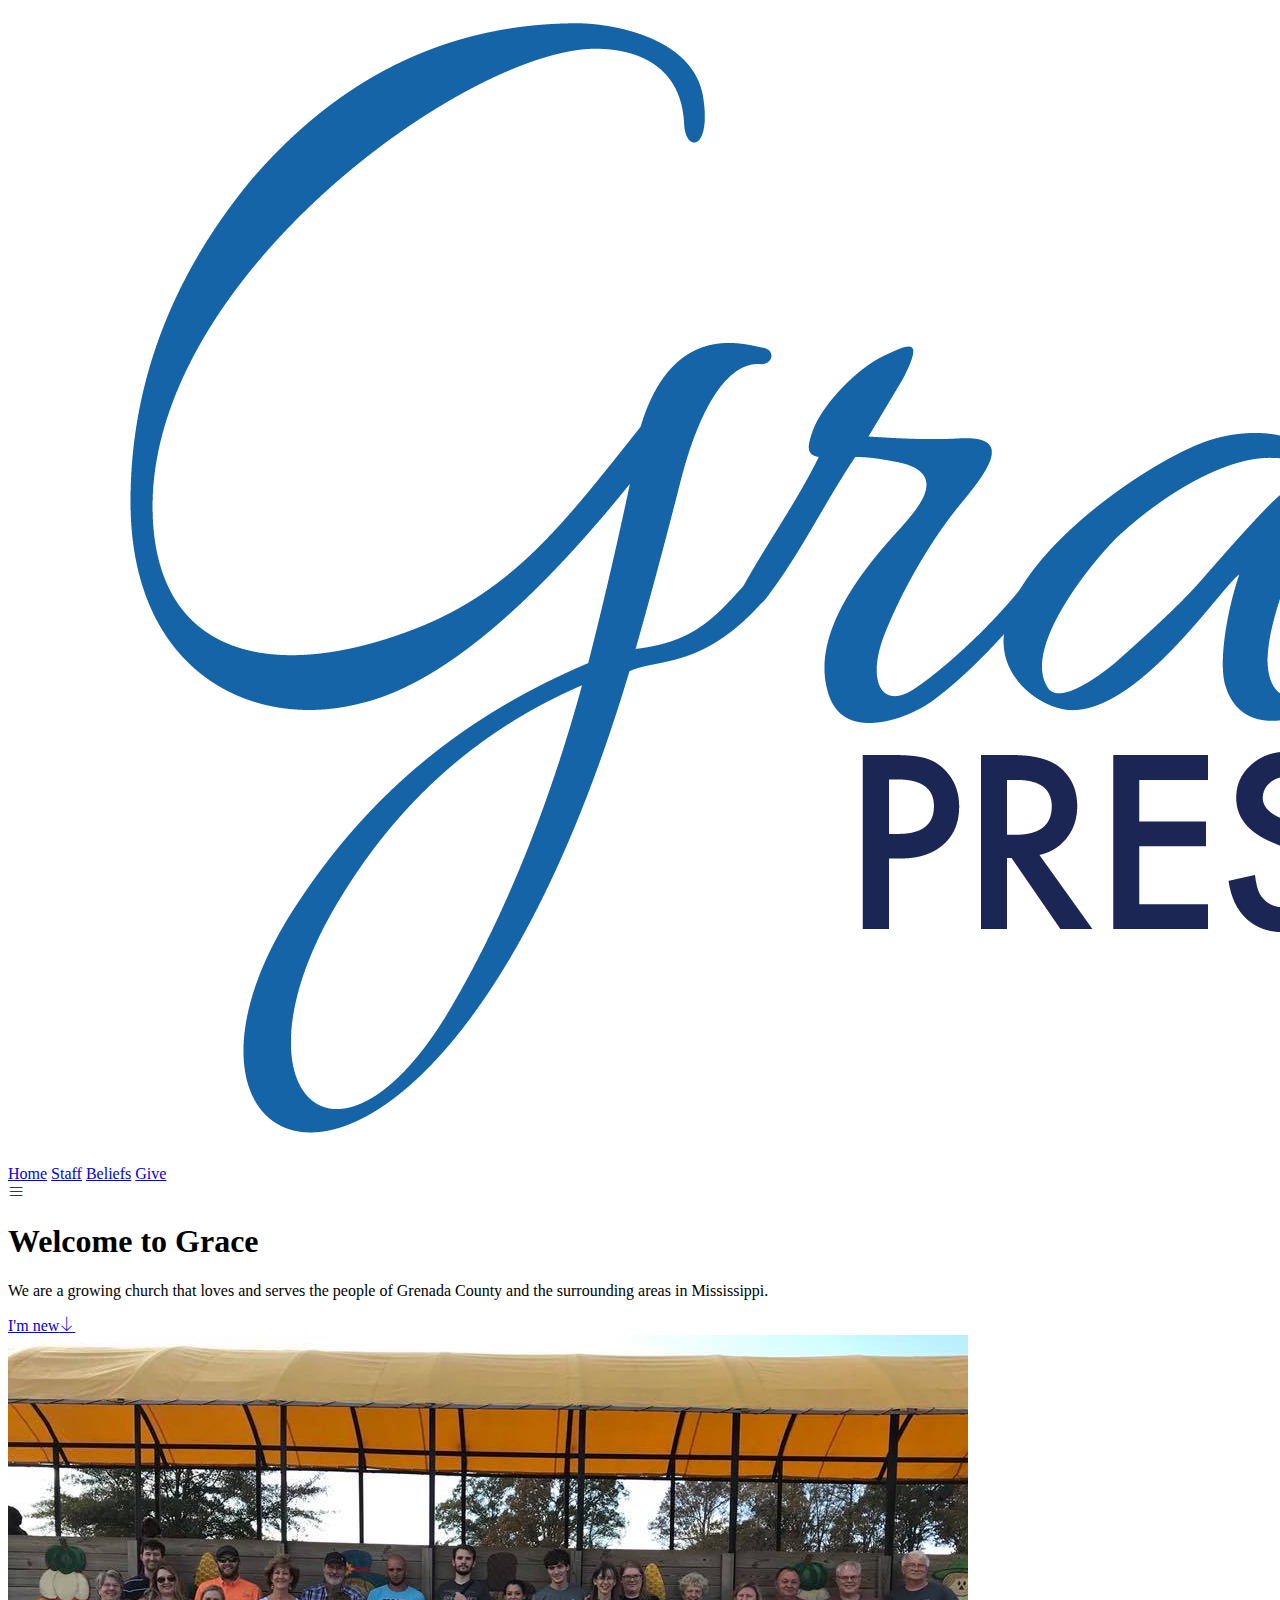
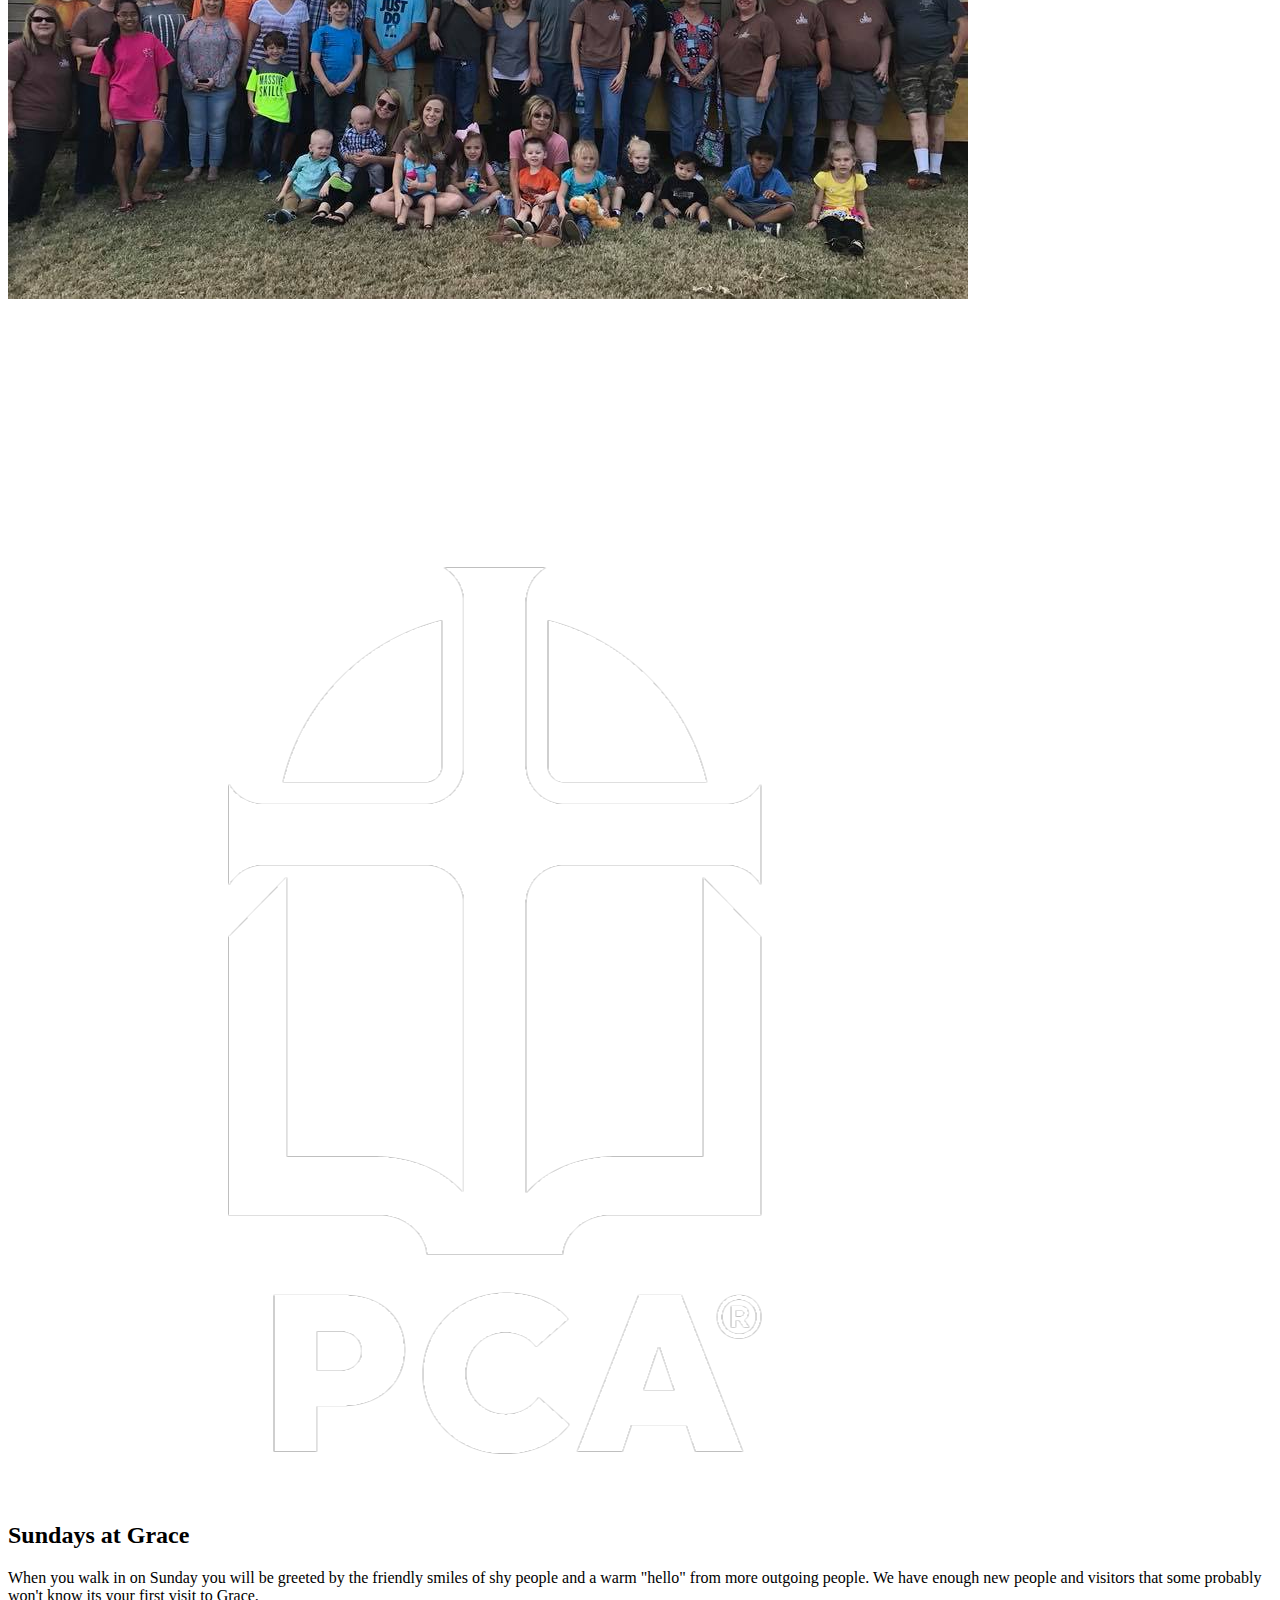
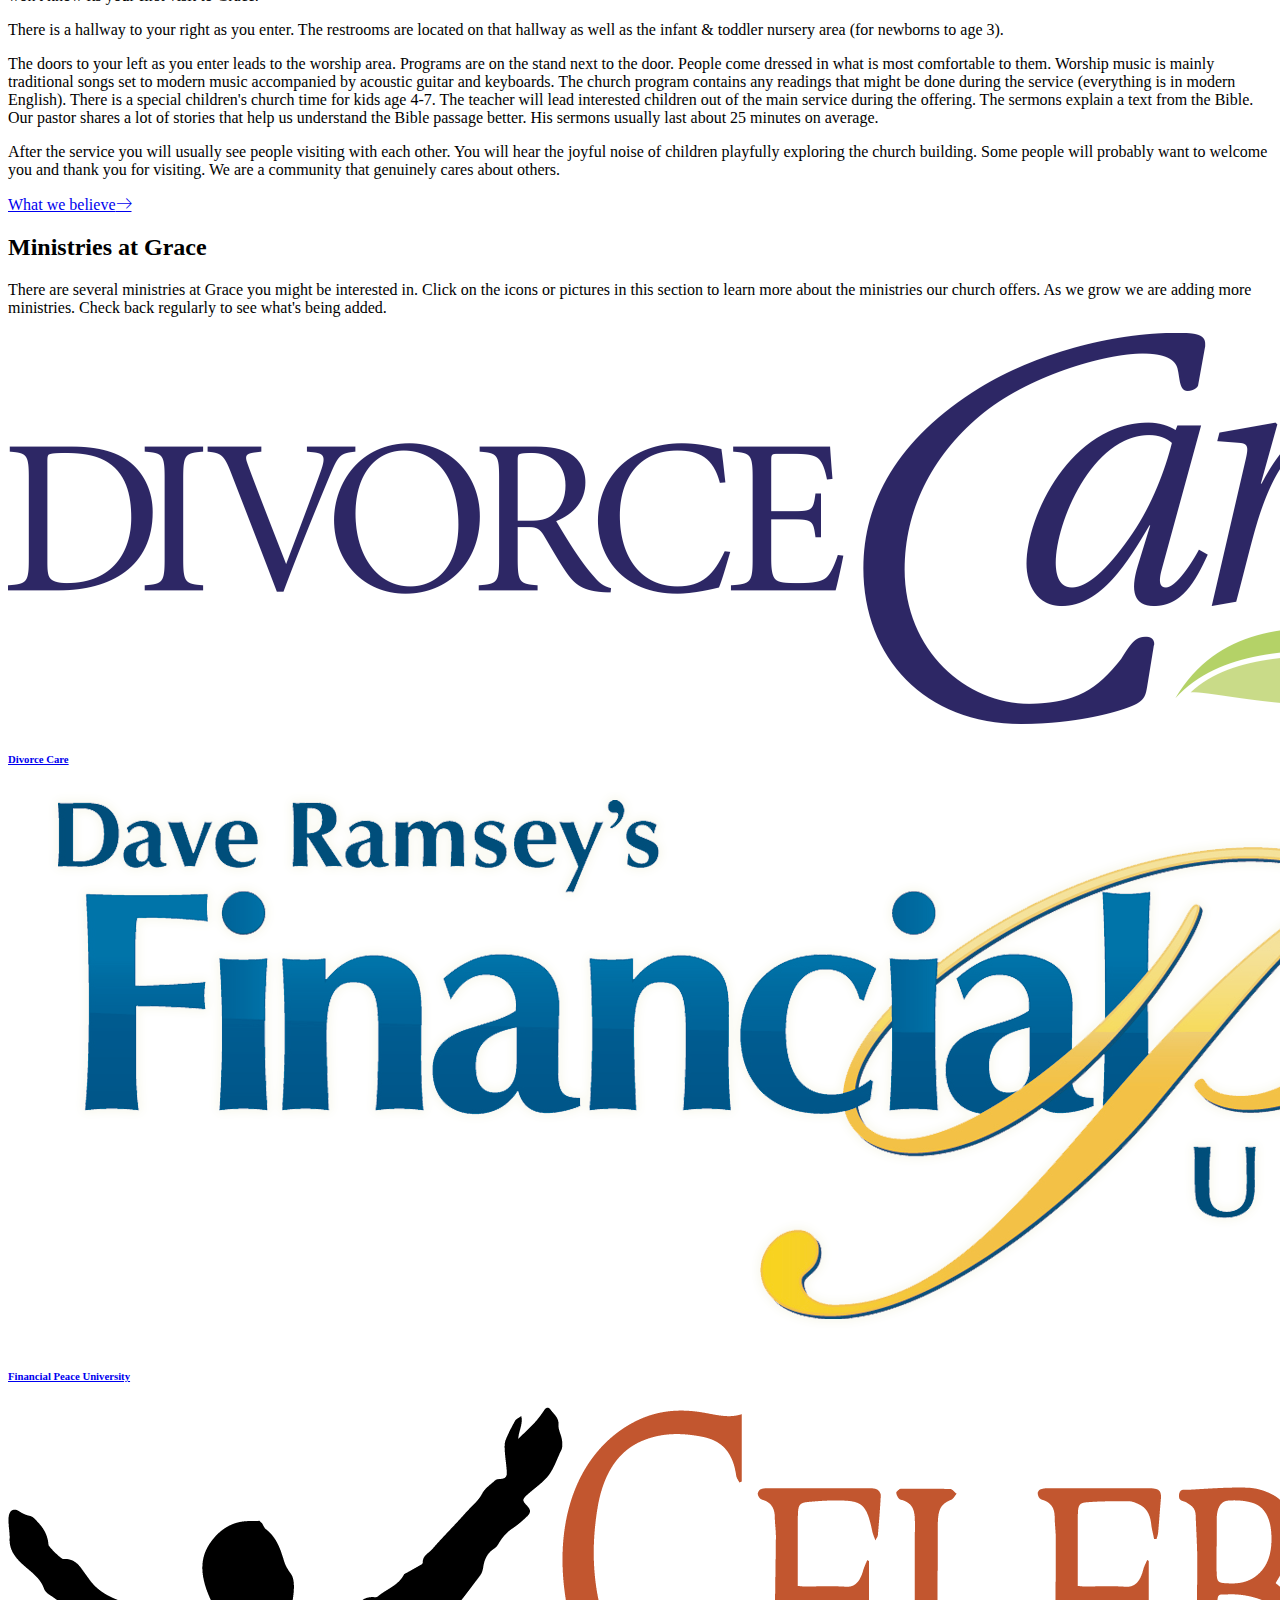
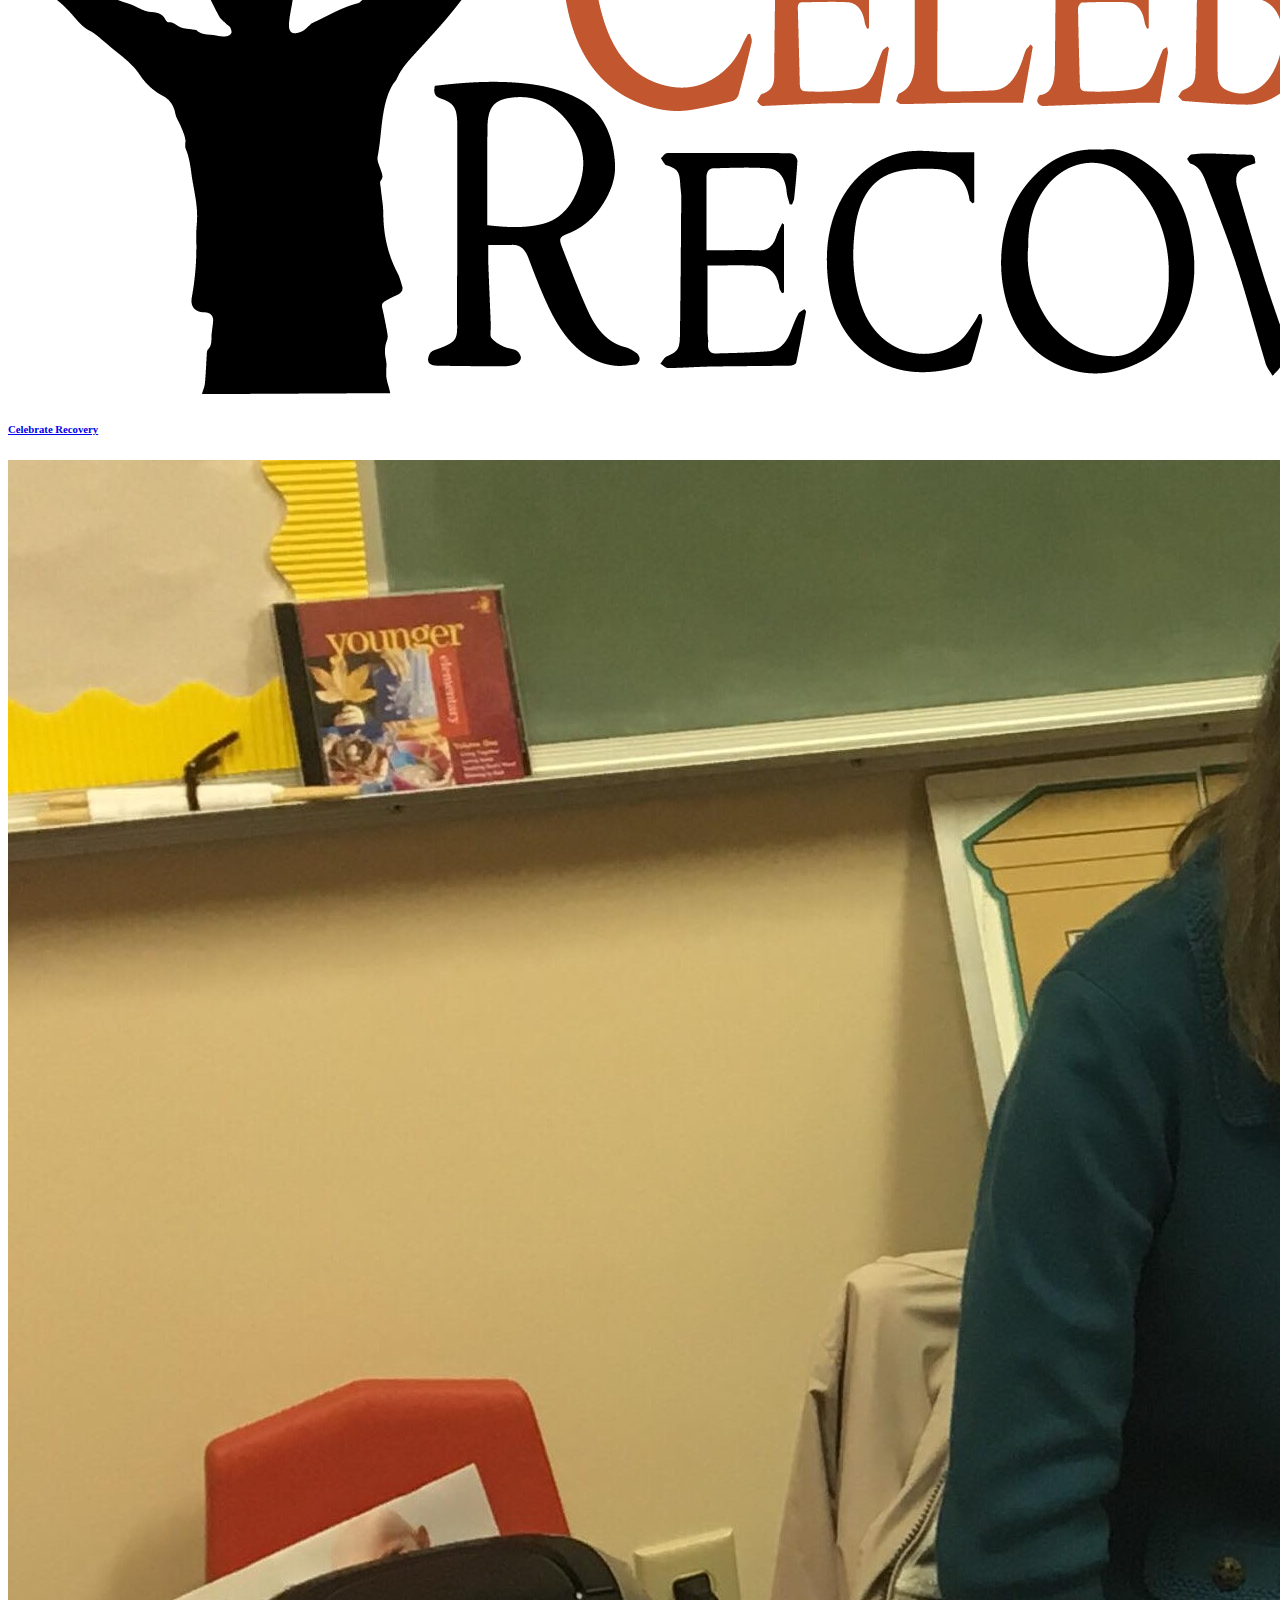
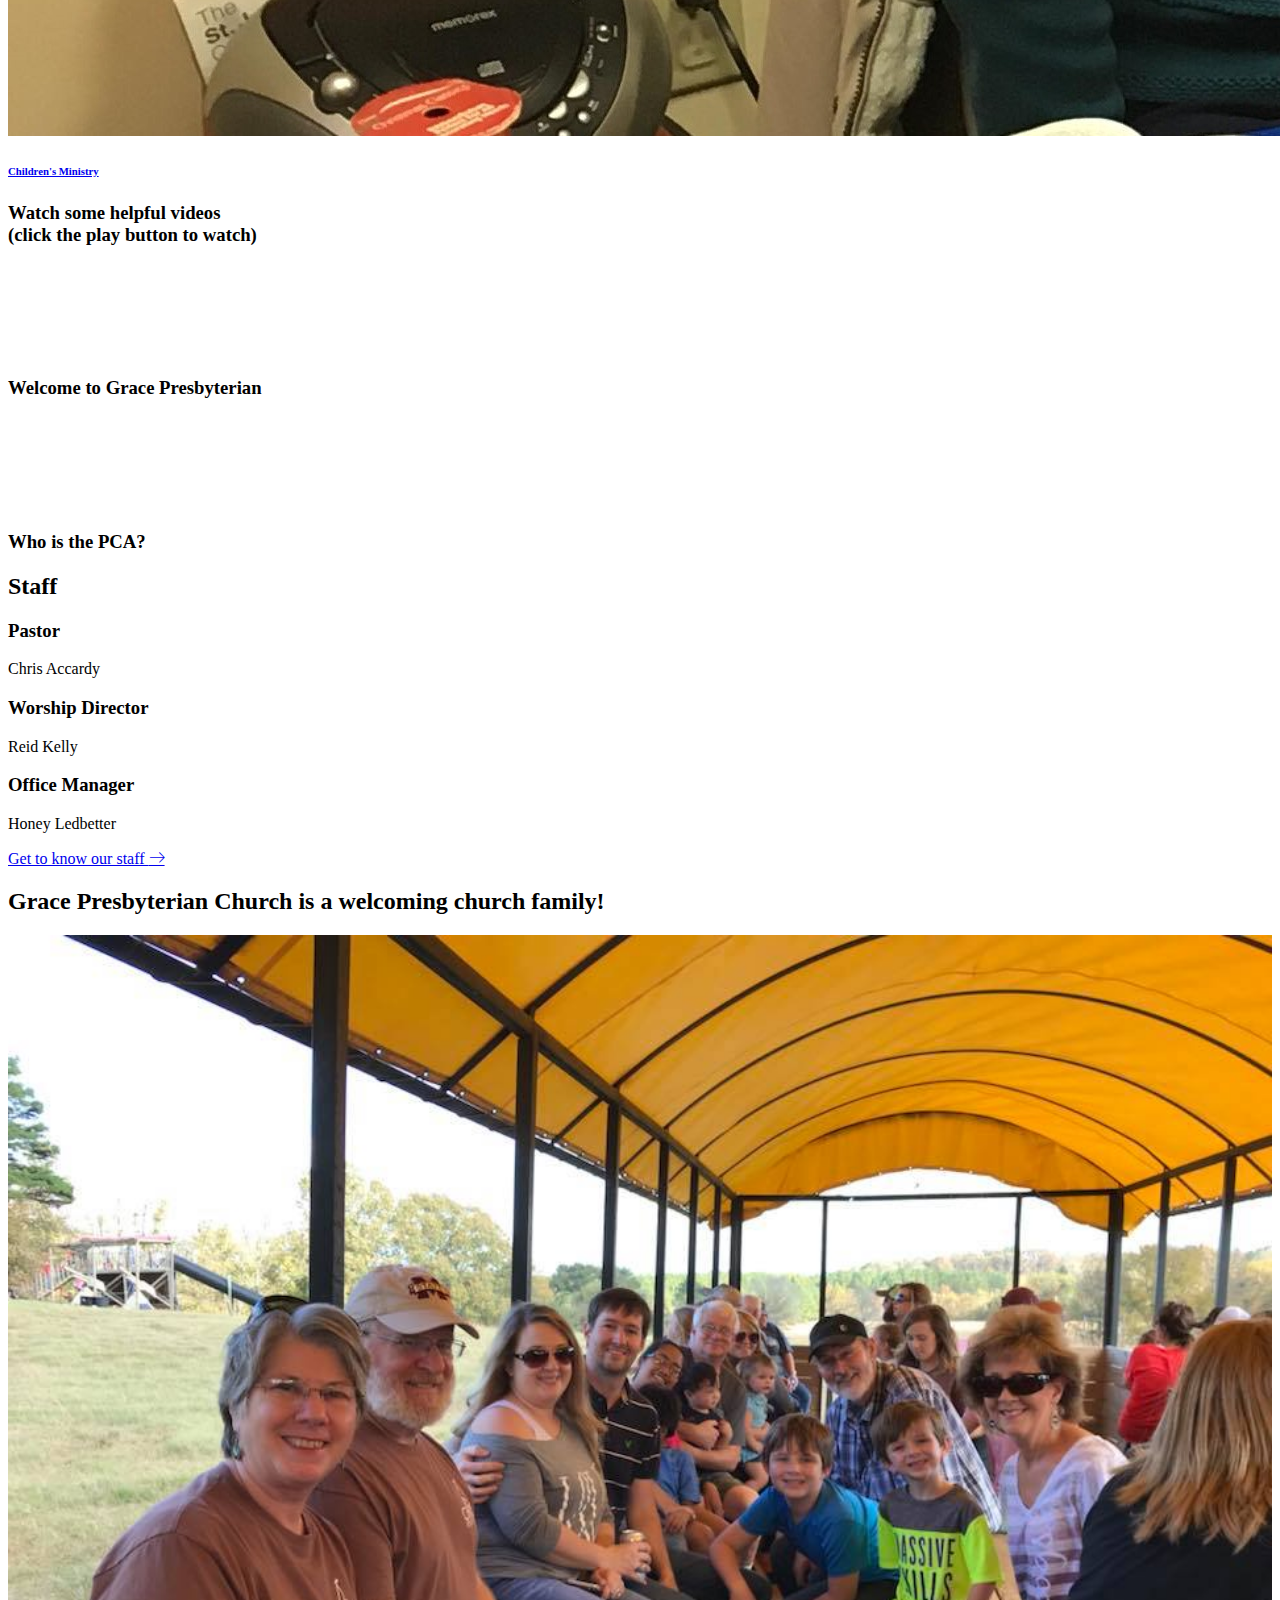
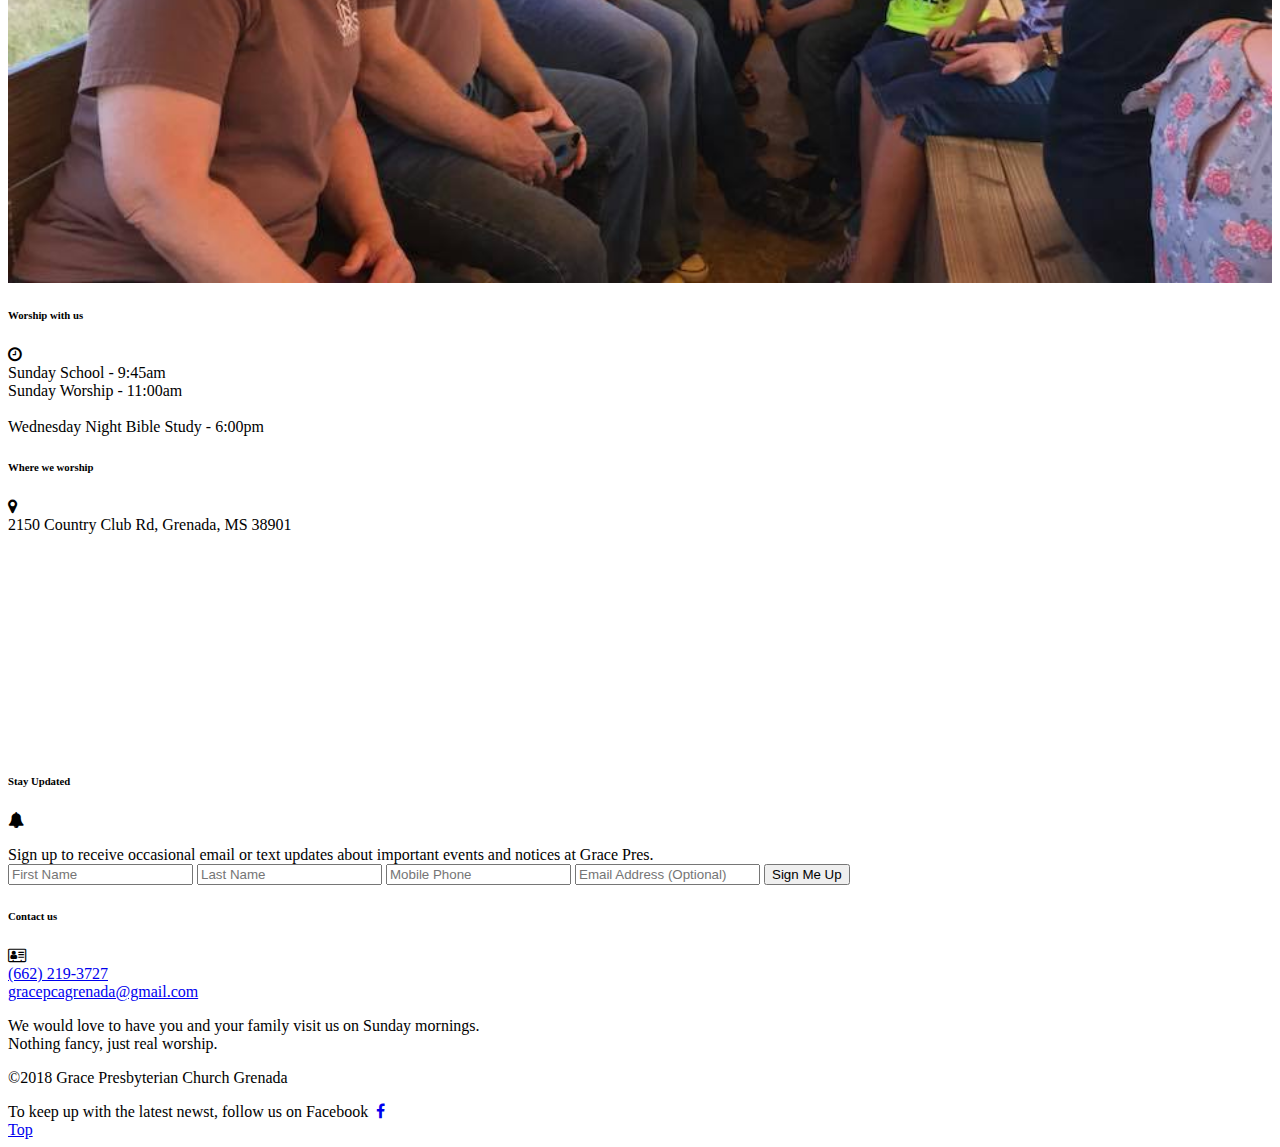
==== commit 4e430e57: "Fixed some styling issues on mobile" ====
--- a/index.html
+++ b/index.html
@@ -33,13 +33,13 @@
 		<link rel="stylesheet" href="css/bootstrap.css">
 		<link rel="stylesheet" href="css/main.css">
 	</head>
-	<body class="dup-body">
+	<body class="dup-body" id="top">
 		<!--[if lt IE 10]>
 			<p class="ie-compatibility">You are using an <strong>outdated</strong> browser.<br />Please upgrade to IE10 or greater or use Chrome, or Firefox.</p>
 		<![endif]-->
 		<!--[if gt IE 9]>
+			<!-- Start Header Area -->
 		<div class="dup-body-wrap">
-			<!-- Start Header Area -->
 			<header class="default-header">
 				<div class="header-wrap">
 					<div class="header-top d-flex justify-content-between align-items-center">
@@ -68,7 +68,7 @@
 						<div class="banner-content">
 							<h1>Welcome to Grace</h1>
 							<p>We are a growing church that loves and serves the people of Grenada County and the surrounding areas in Mississippi.</p>
-							<a href="#im-new" class="primary-btn">I'm new<span class="lnr lnr-arrow-down"></span></a>
+							<a href="#footer" class="primary-btn">I'm new<span class="lnr lnr-arrow-down"></span></a>
 						</div>
 					</div>
 					<div class="col-lg-6 col-md-6 col-sm-5">
@@ -335,7 +335,7 @@
 		</section>
 		<!-- End Carousel Area -->
 
-		<div data-include="views/footer" id="im-new"></div>
+		<div data-include="views/footer"></div>
 
 
 		</div>
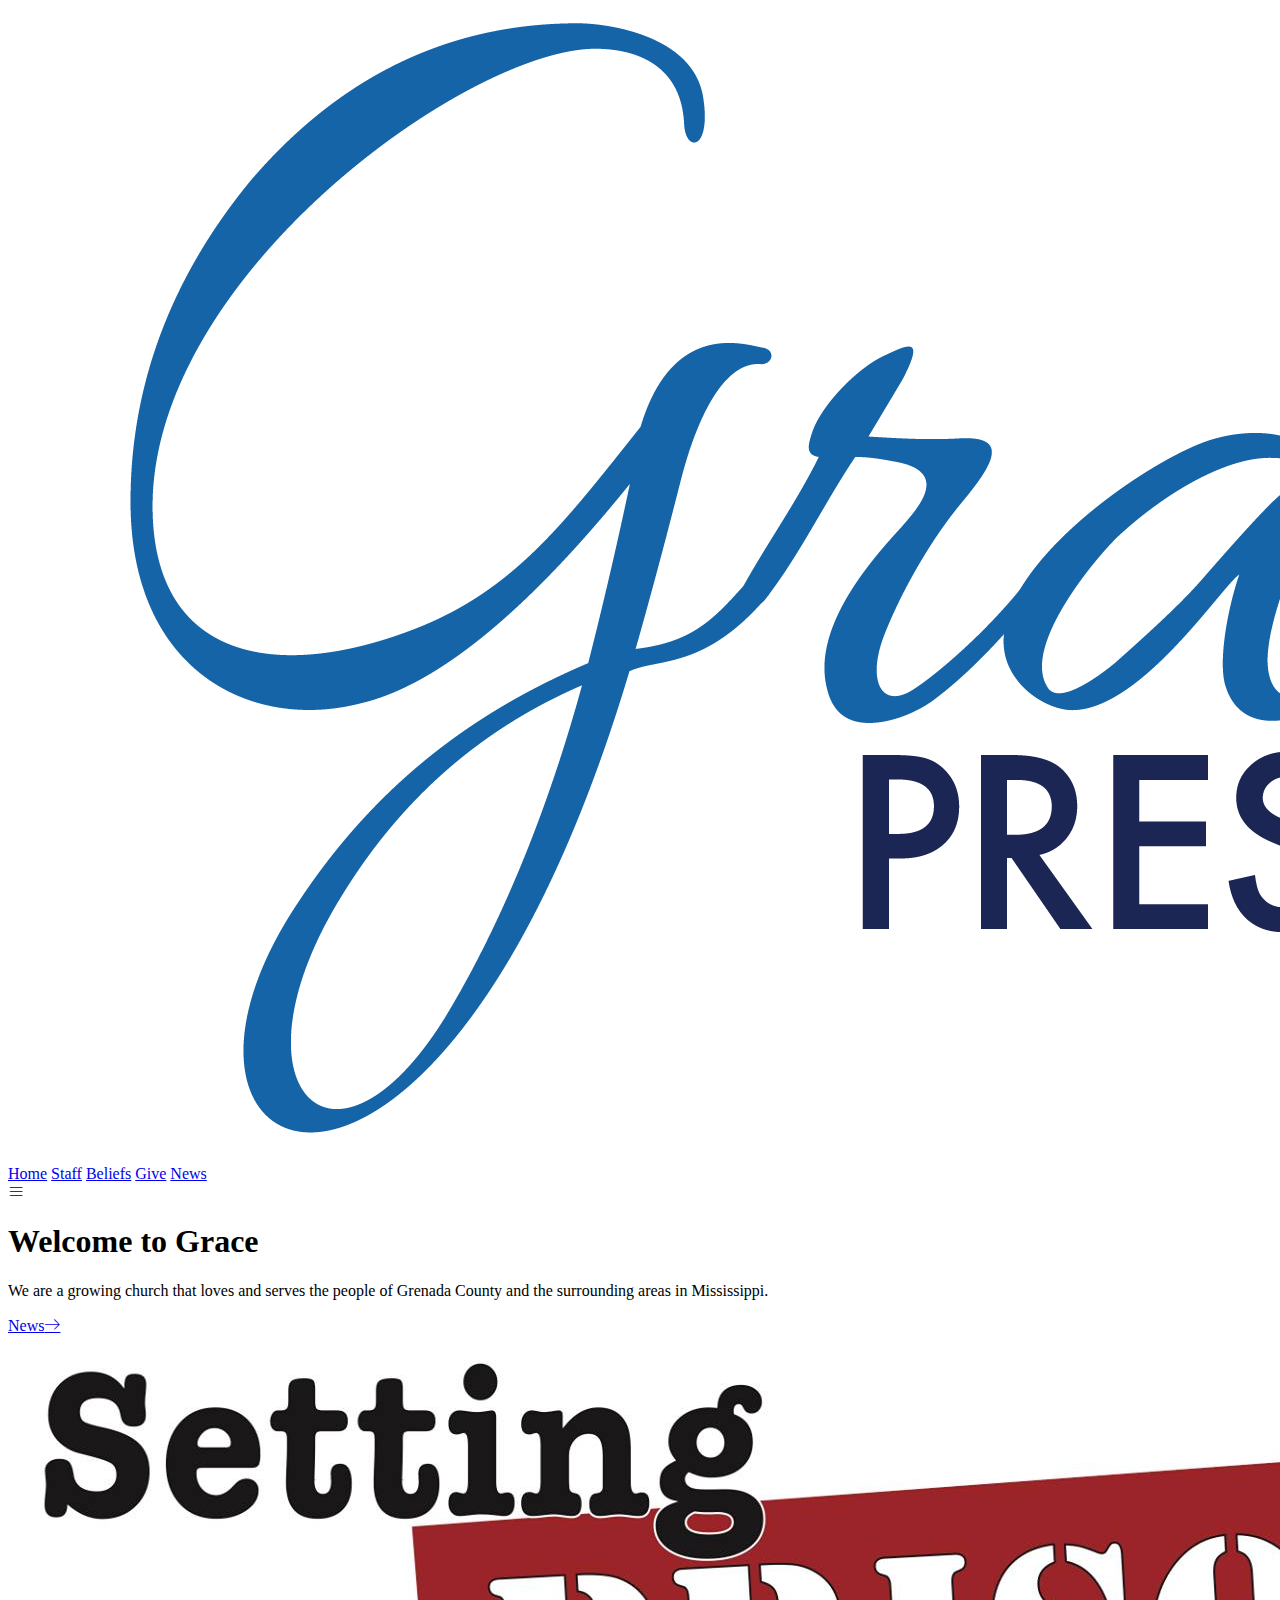
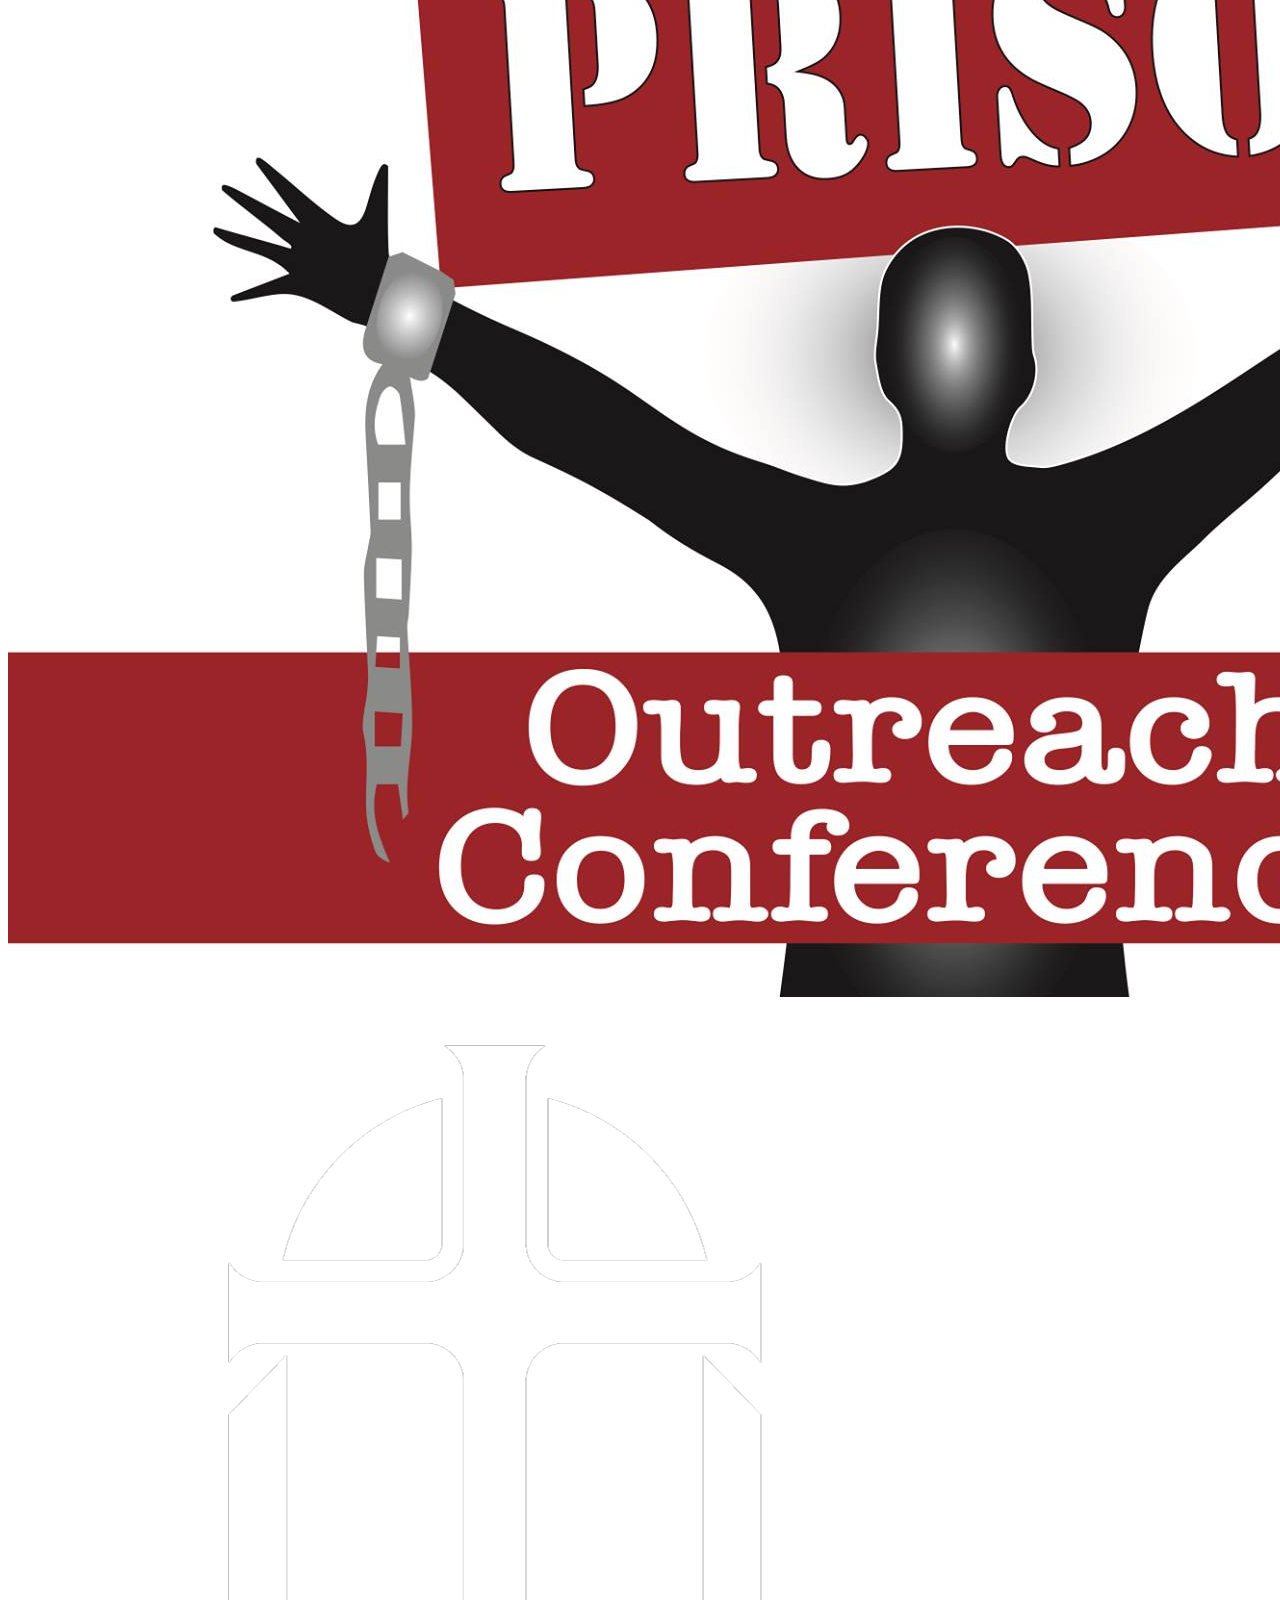
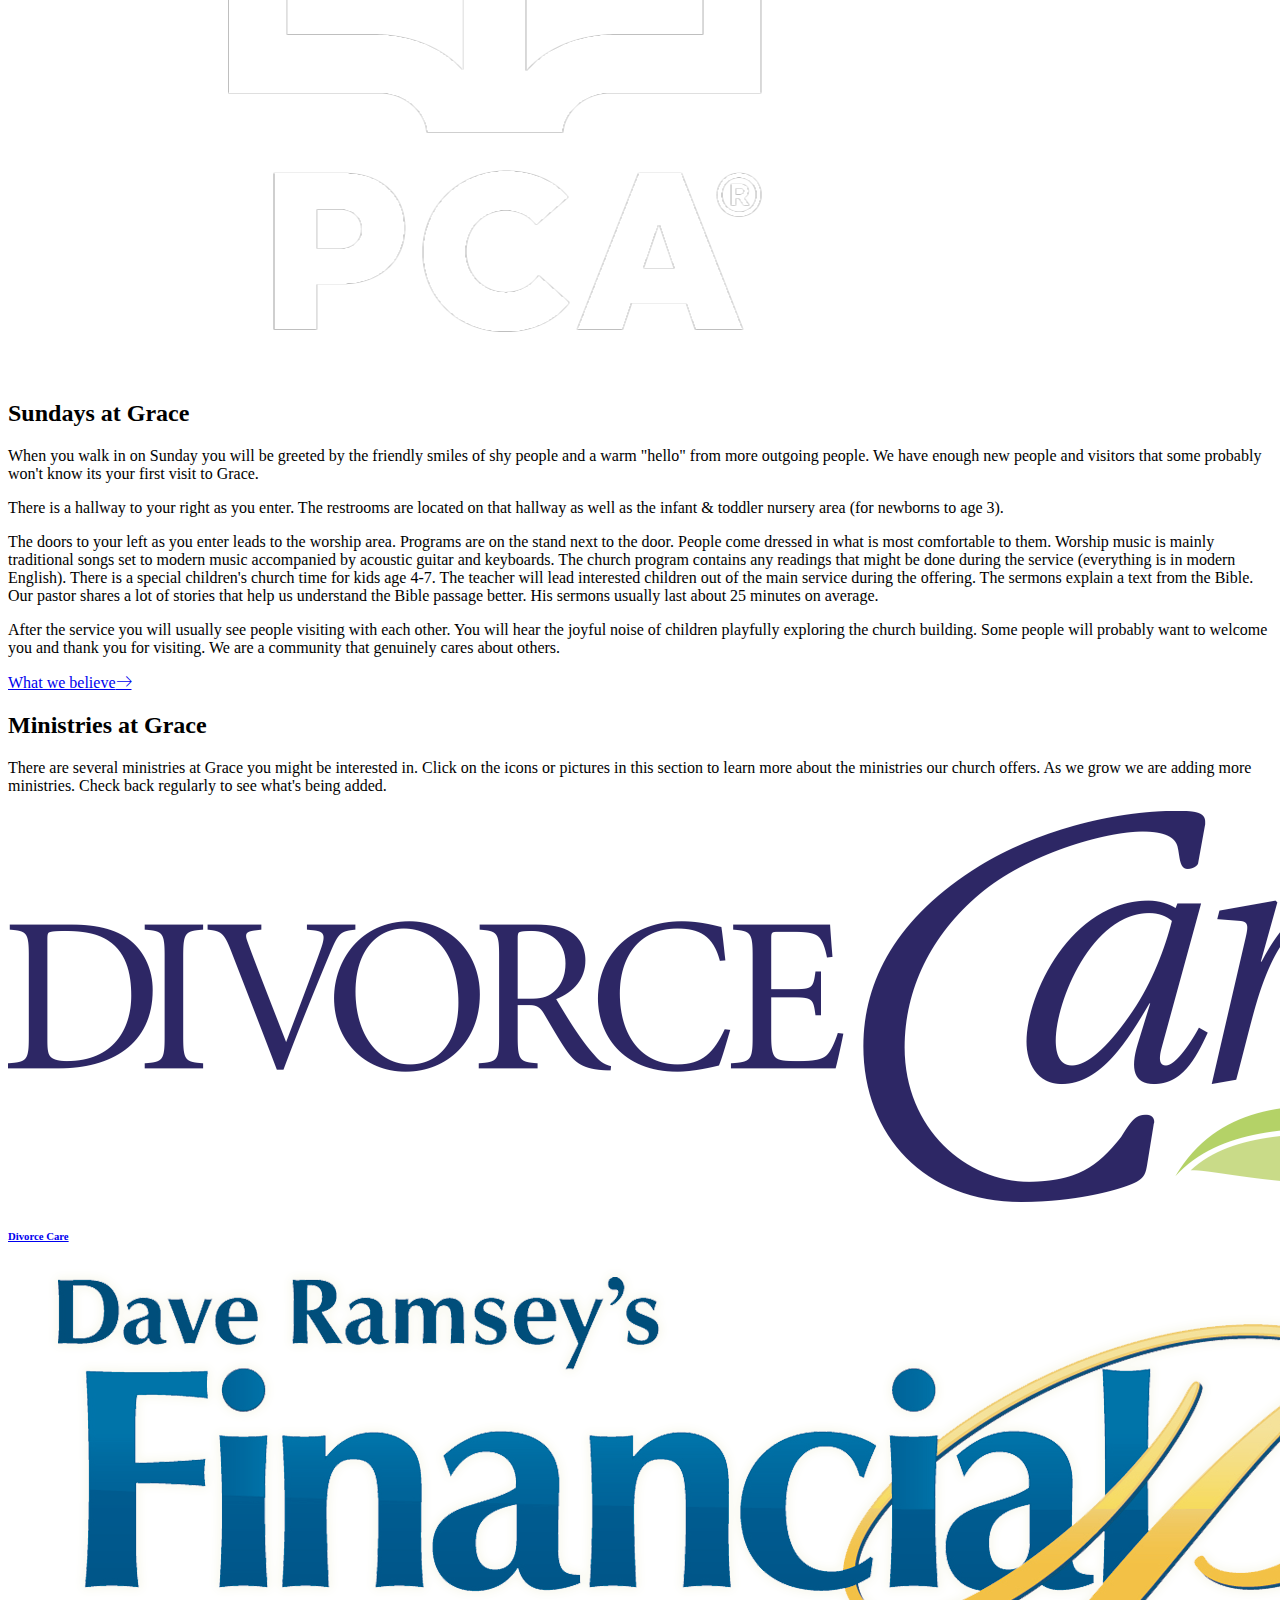
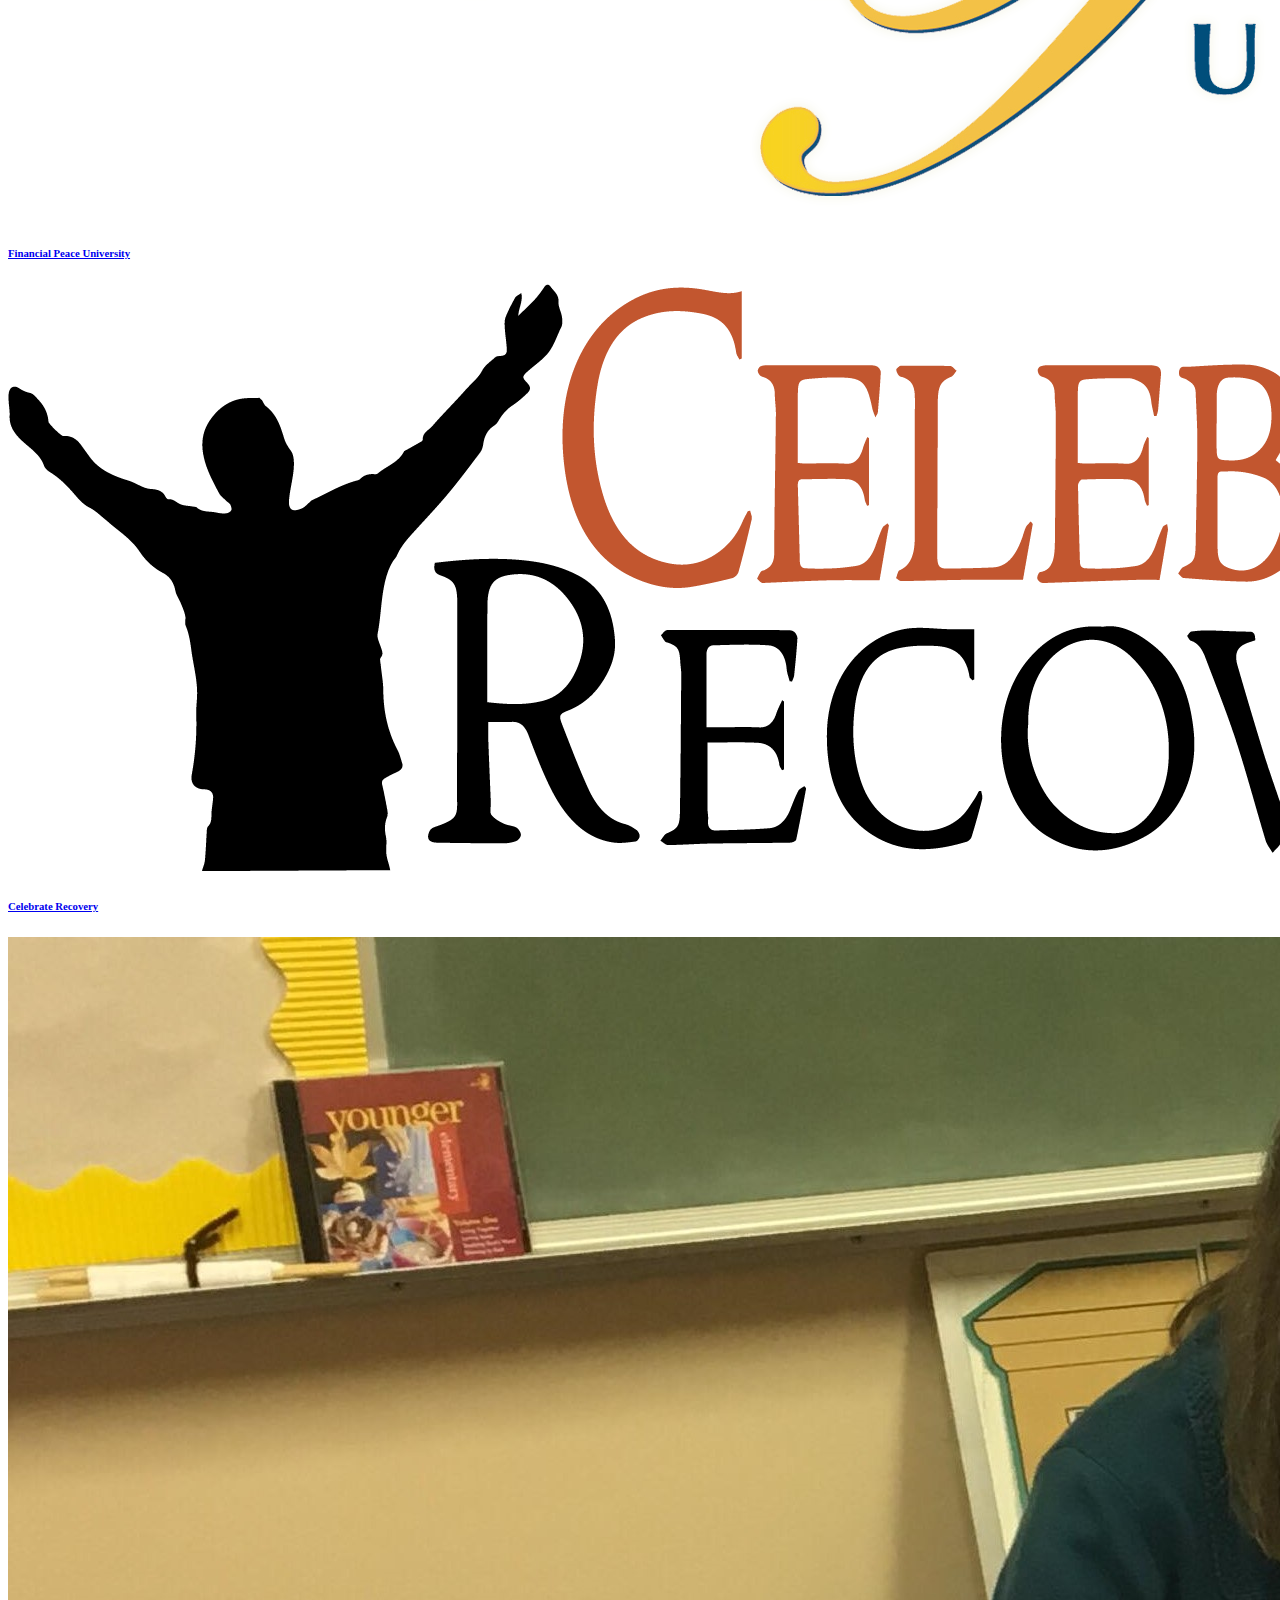
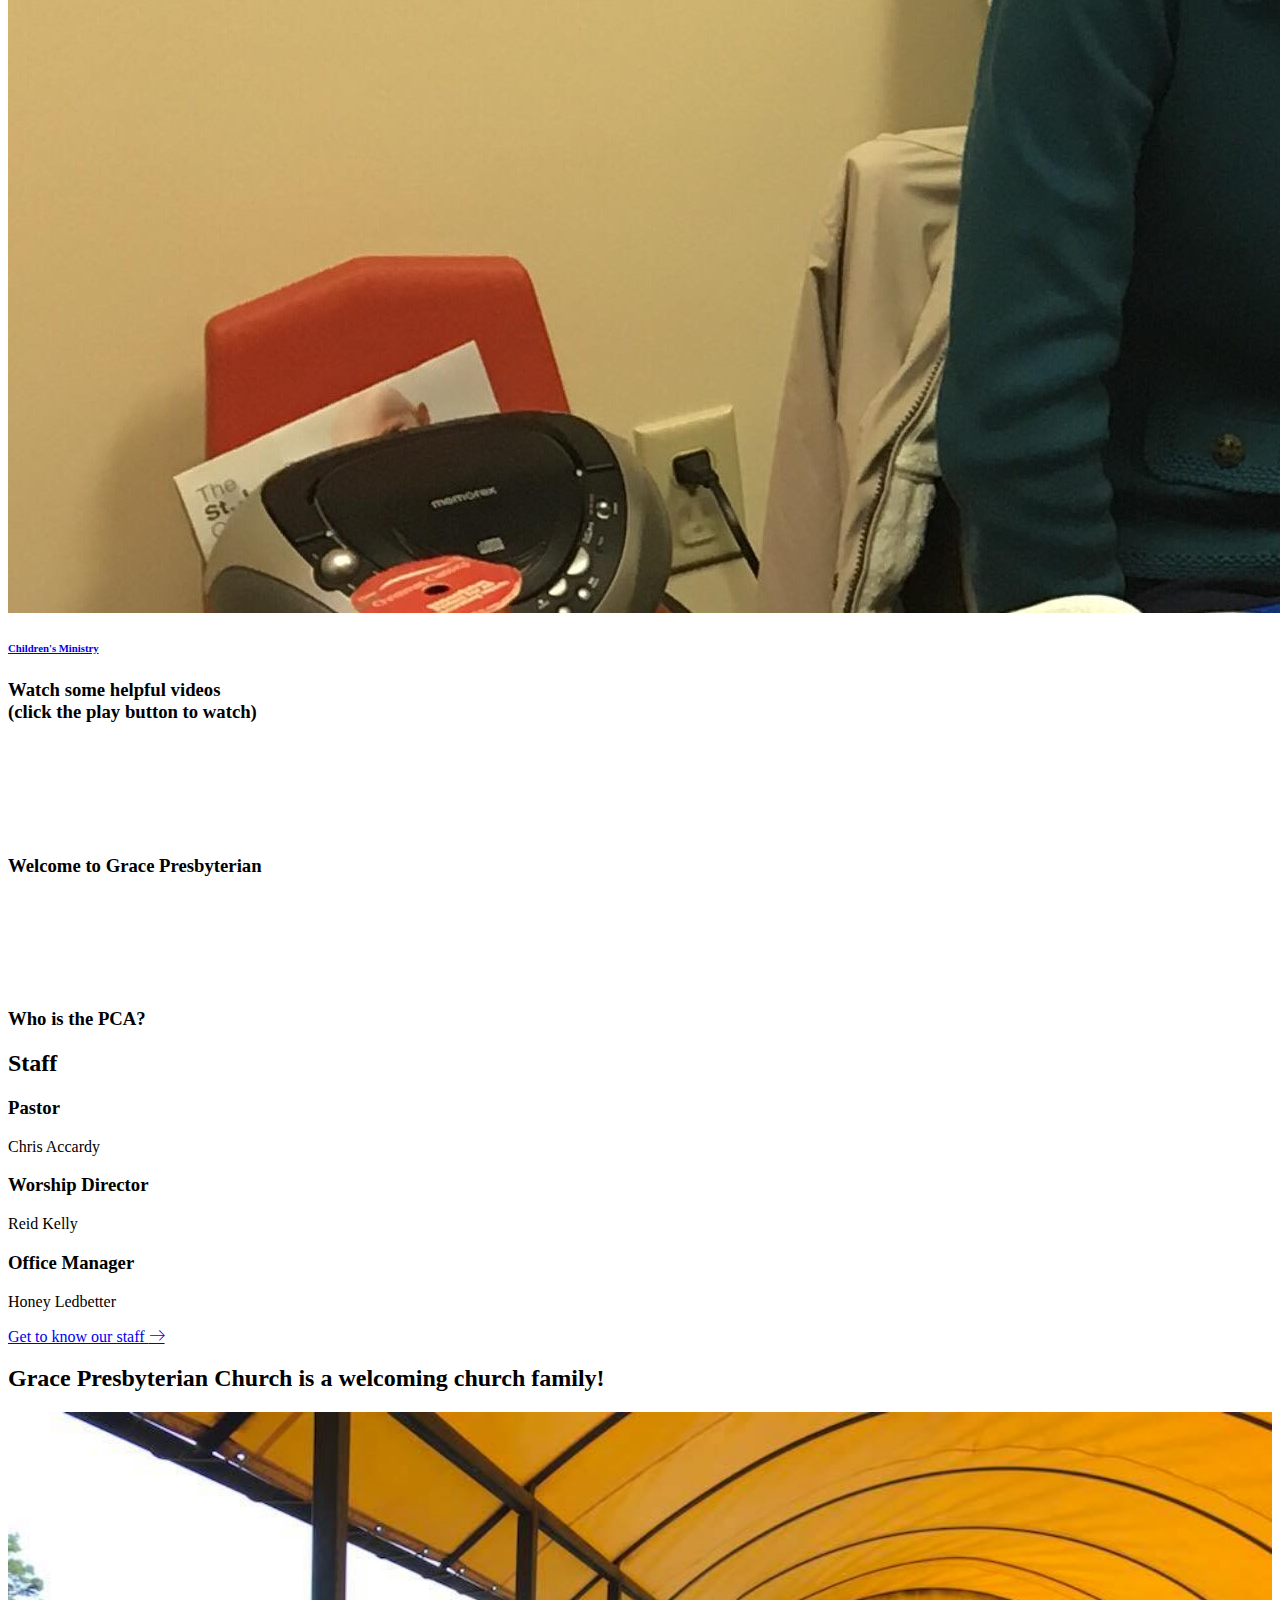
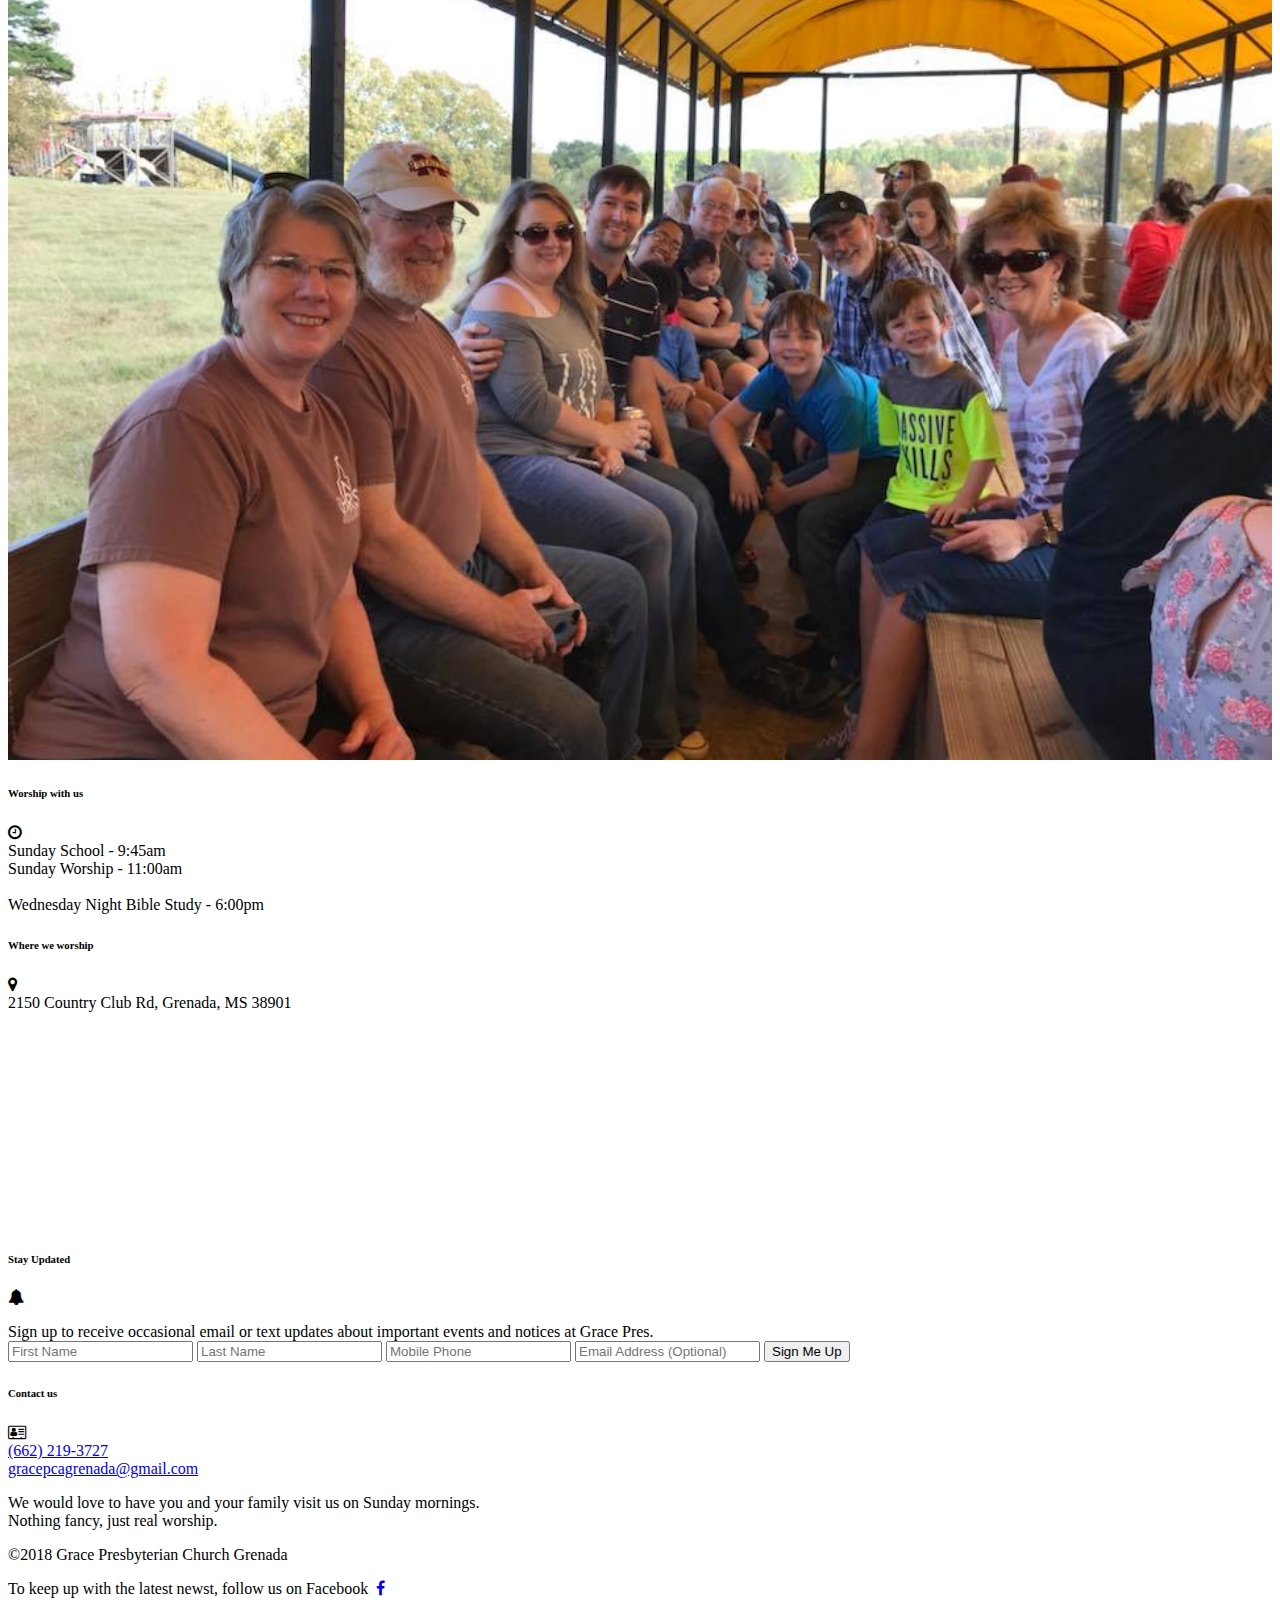
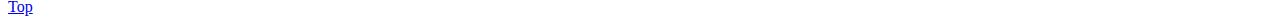
==== commit f1846d55: "Add News and Announcements page, and add Outreach Conference news" ====
--- a/index.html
+++ b/index.html
@@ -52,6 +52,7 @@
 								<a href="staff/">Staff</a>
 								<a href="beliefs/">Beliefs</a>
 								<a href="give/">Give</a>
+								<a href="news/">News</a>
 							</nav>
 							<div class="menu-bar"><span class="lnr lnr-menu"></span></div>
 						</div>
@@ -63,16 +64,14 @@
 		<section class="banner-area relative">
 			<div class="overlay overlay-bg"></div>
 			<div class="container">
-				<div class="row fullscreen align-items-center justify-content-between">
-					<div class="col-lg-5 col-md-6 col-sm-7">
-						<div class="banner-content">
-							<h1>Welcome to Grace</h1>
-							<p>We are a growing church that loves and serves the people of Grenada County and the surrounding areas in Mississippi.</p>
-							<a href="#footer" class="primary-btn">I'm new<span class="lnr lnr-arrow-down"></span></a>
-						</div>
-					</div>
-					<div class="col-lg-6 col-md-6 col-sm-5">
-						<img src="images/church_family.jpg" alt="" class="img-fluid">
+				<div class="row justify-content-center pb-5 pt-5">
+					<div class="col-12 col-xl-6 mt-5 mb-3">
+						<h1>Welcome to Grace</h1>
+						<p>We are a growing church that loves and serves the people of Grenada County and the surrounding areas in Mississippi.</p>
+						<a href="news/" class="primary-btn">News<span class="lnr lnr-arrow-right"></span></a>
+					</div>
+					<div class="col-md-12 col-lg-8 col-xl-6 mt-3 mb-5">
+						<img src="images/outreach_conference_2018.jpg" alt="" class="img-fluid">
 					</div>
 				</div>
 			</div>
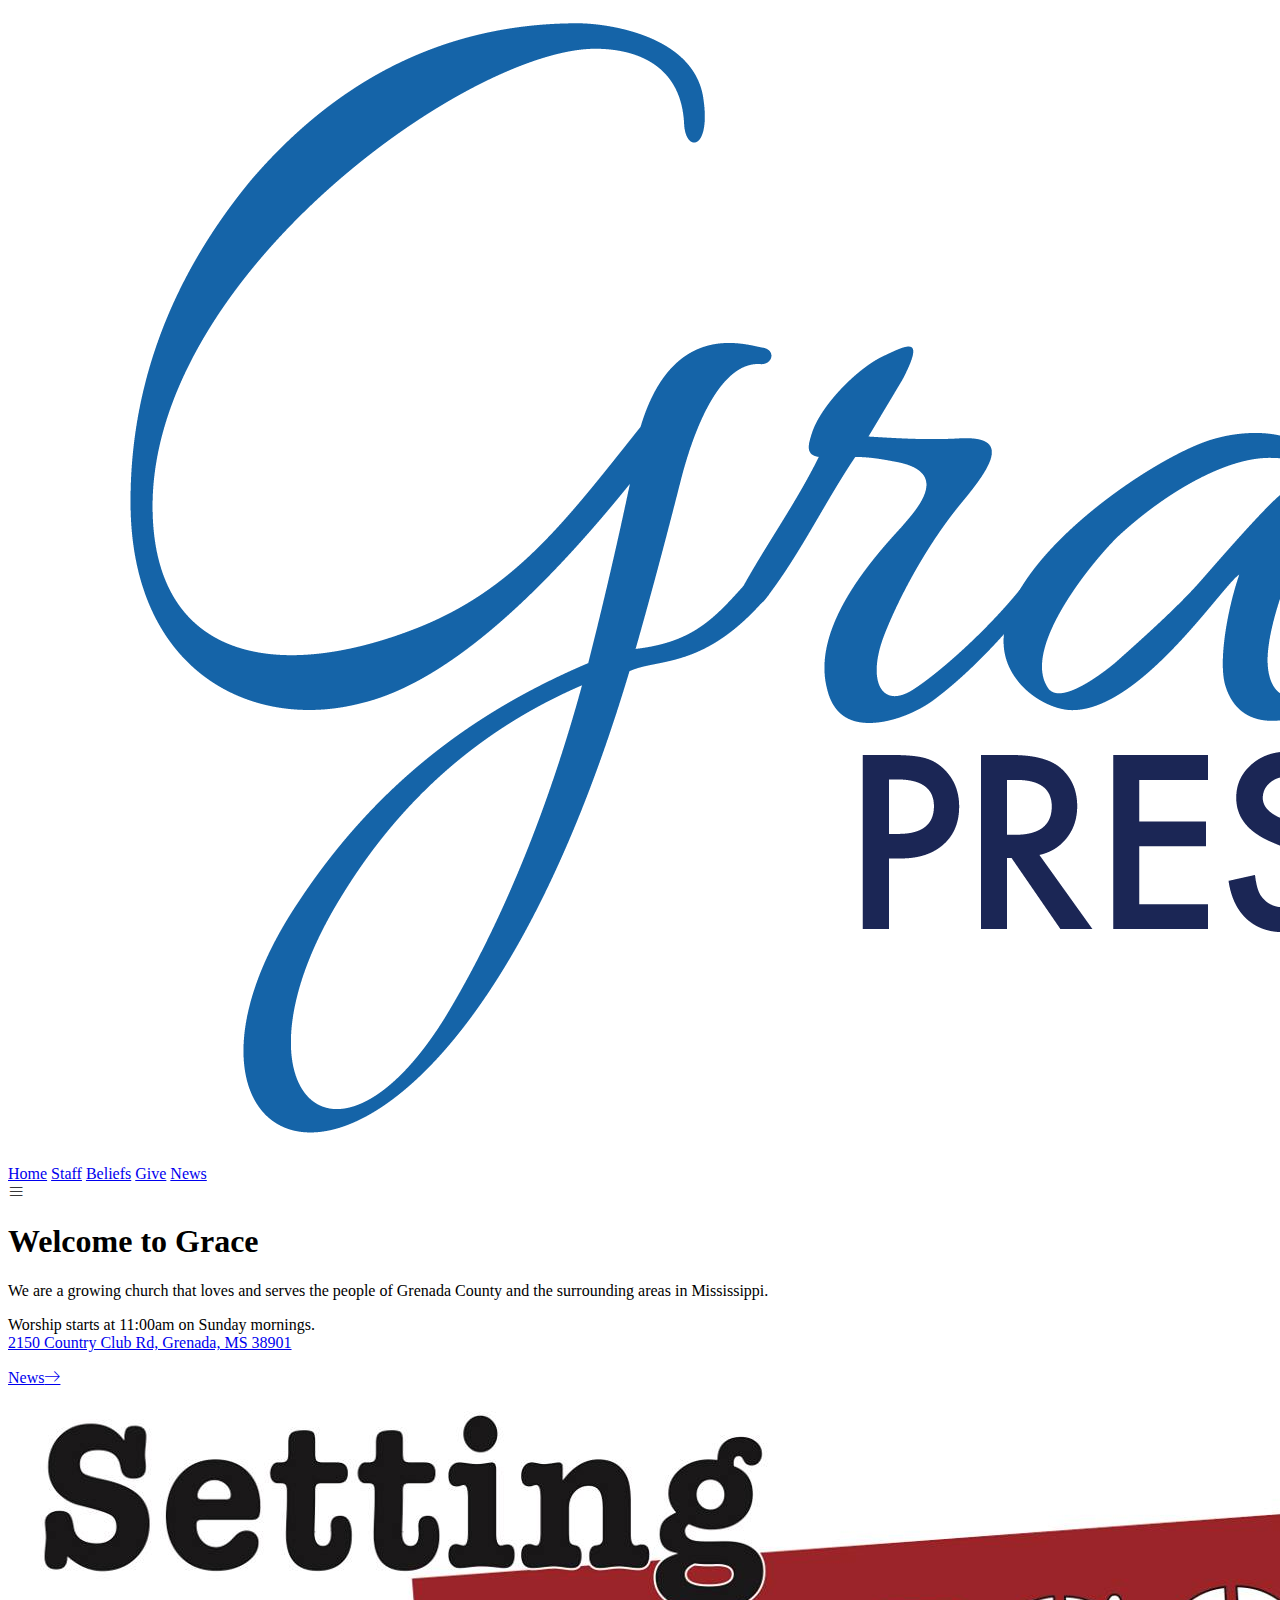
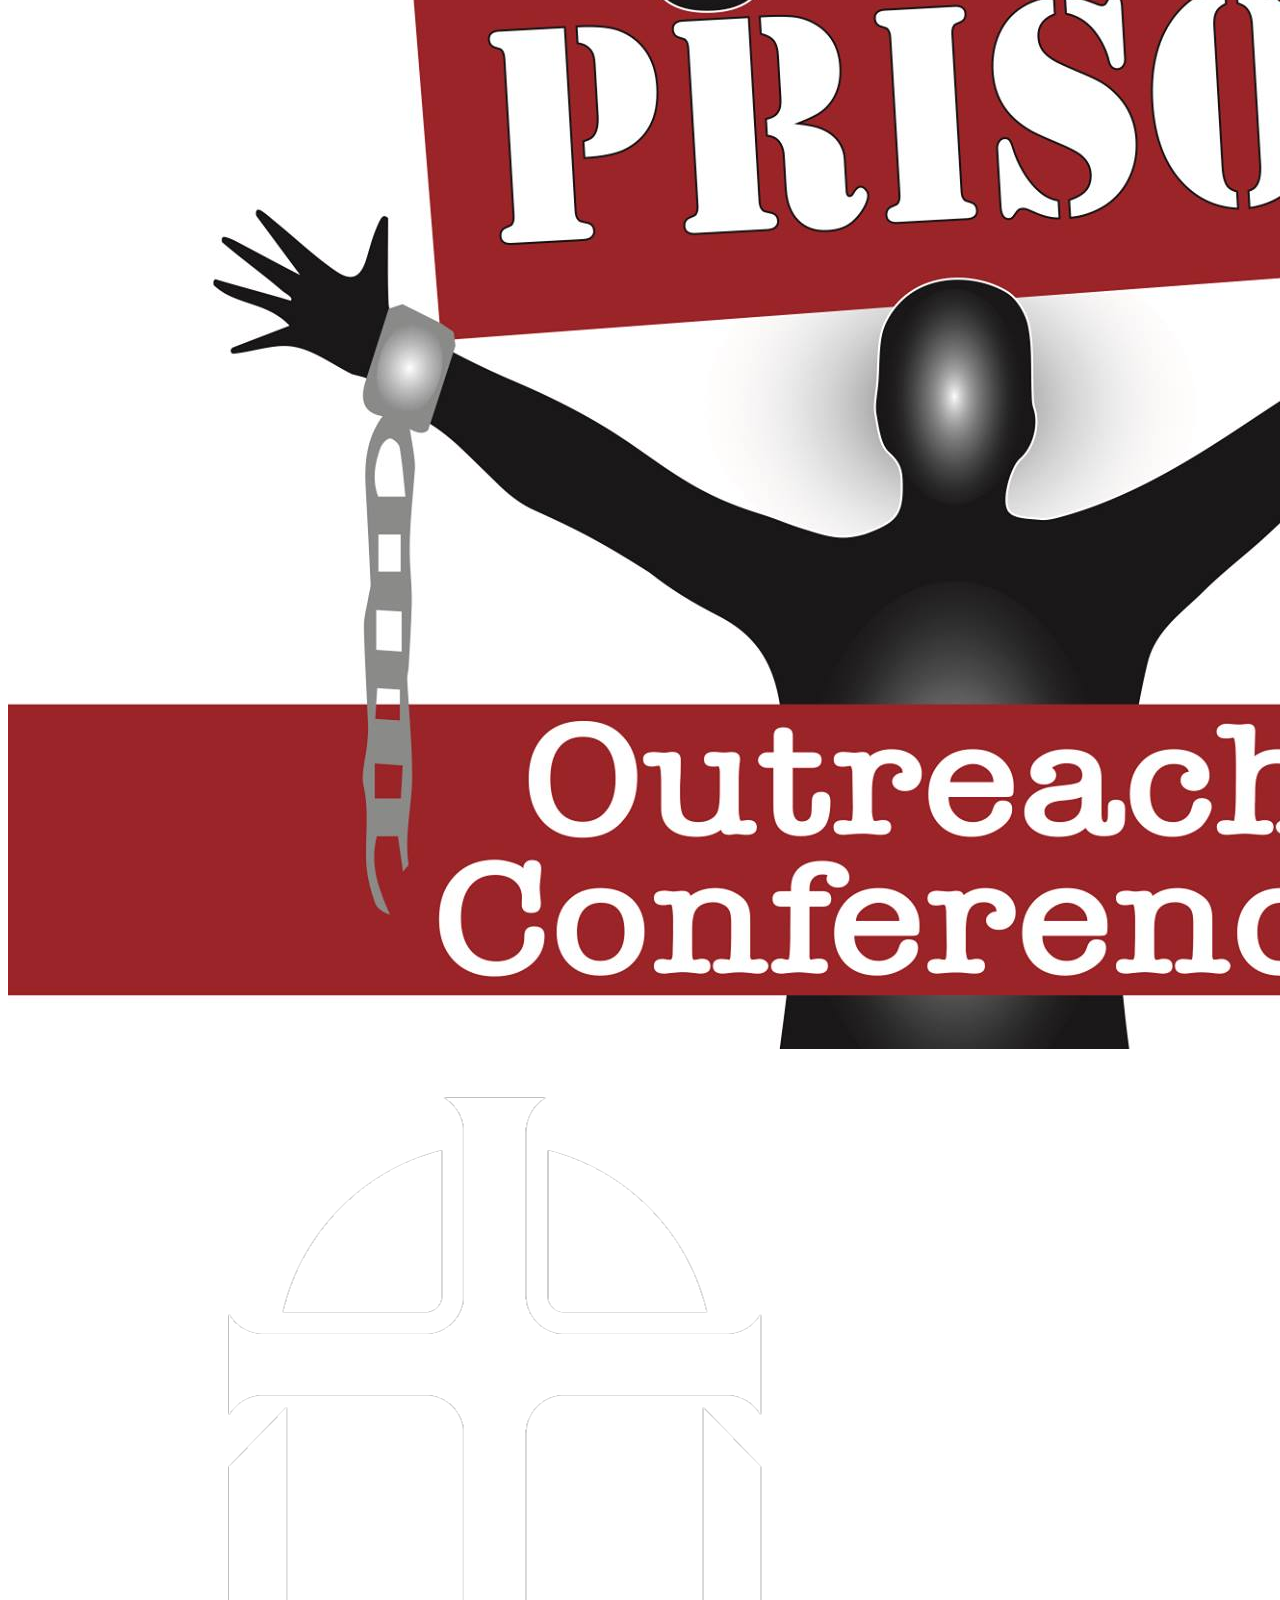
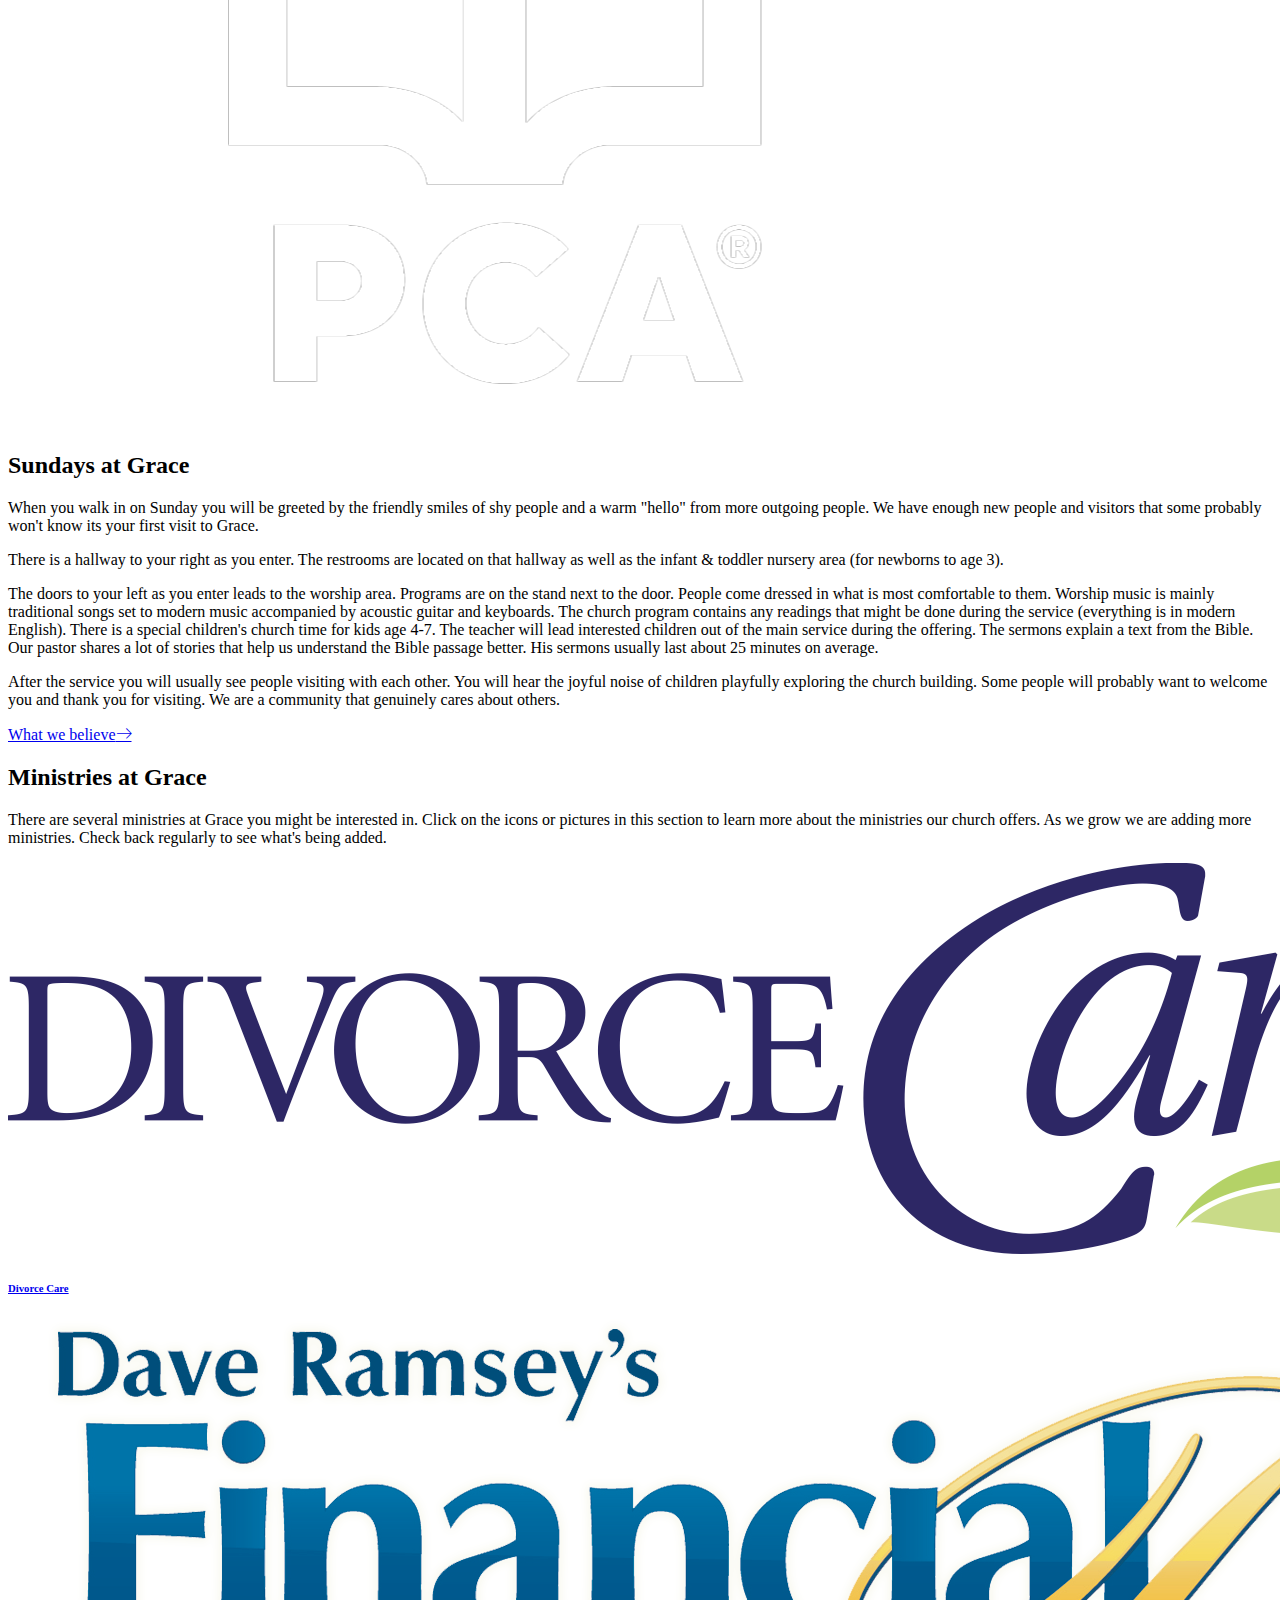
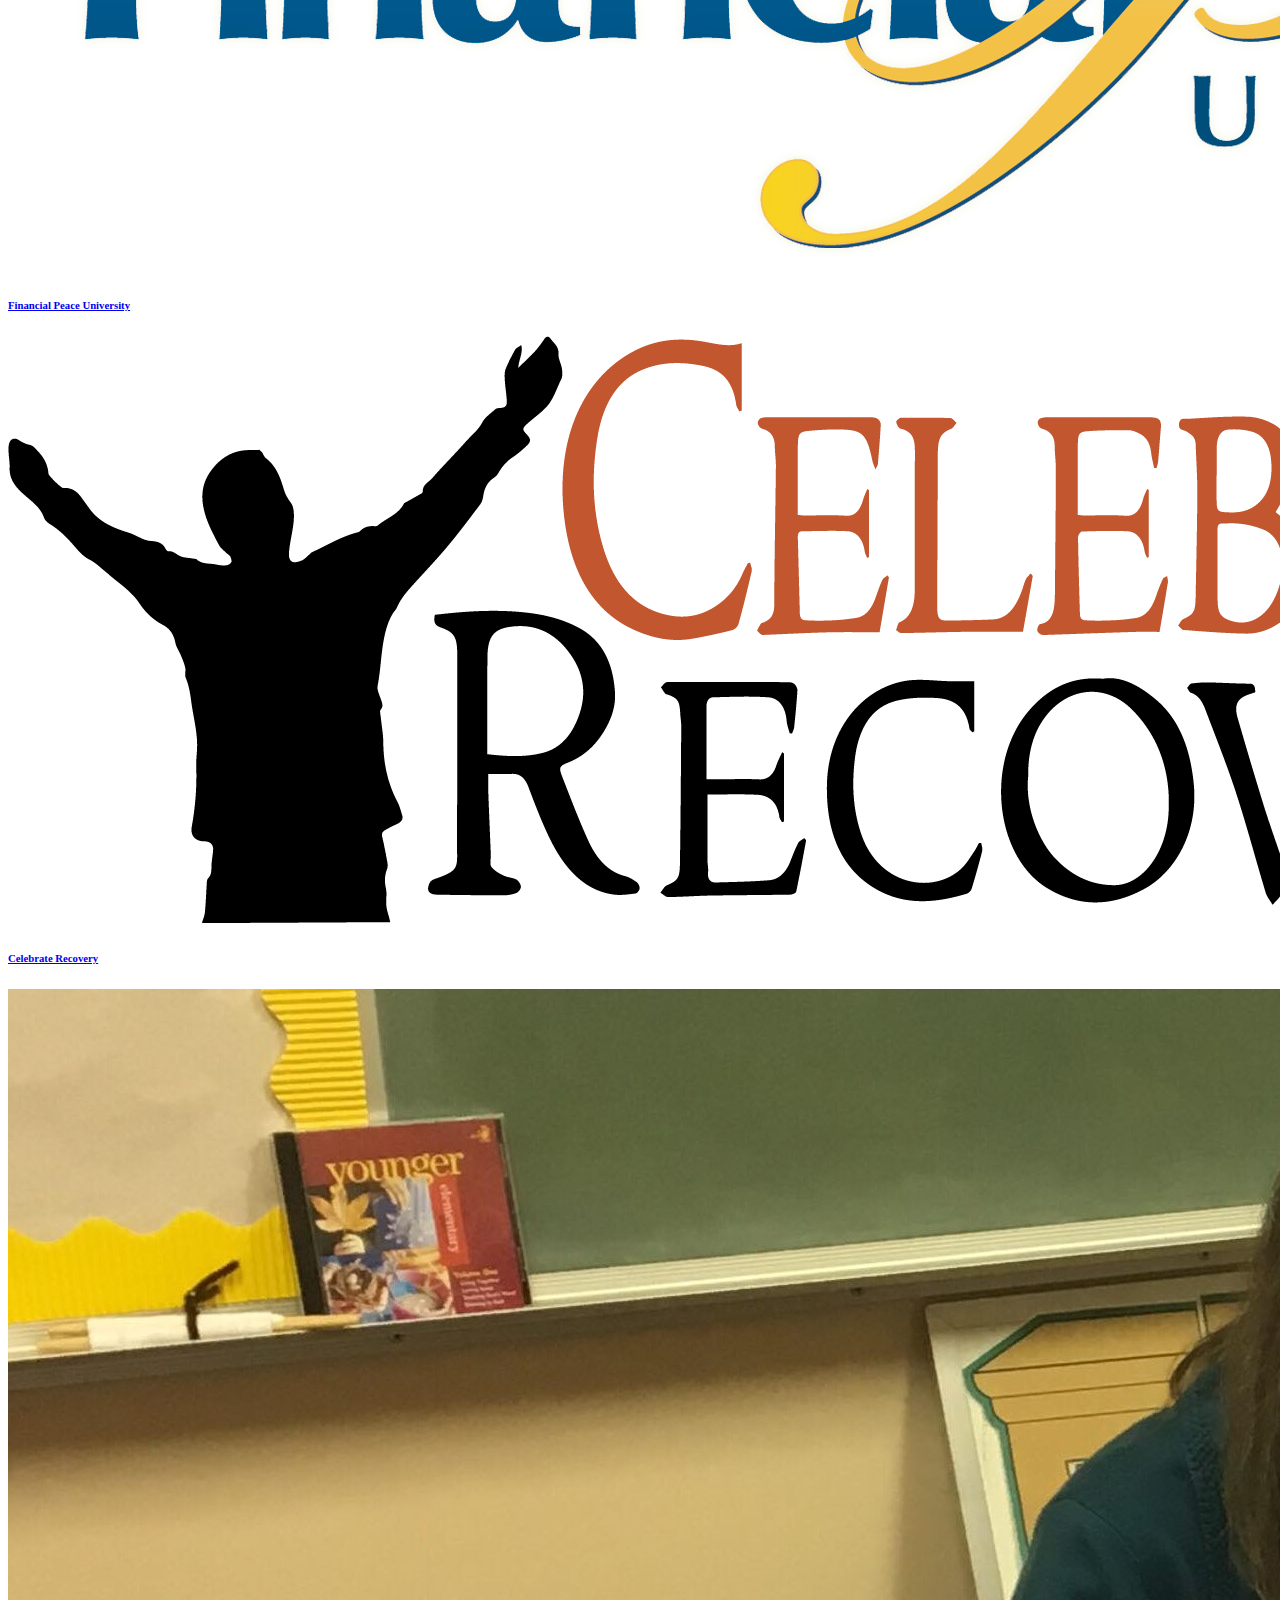
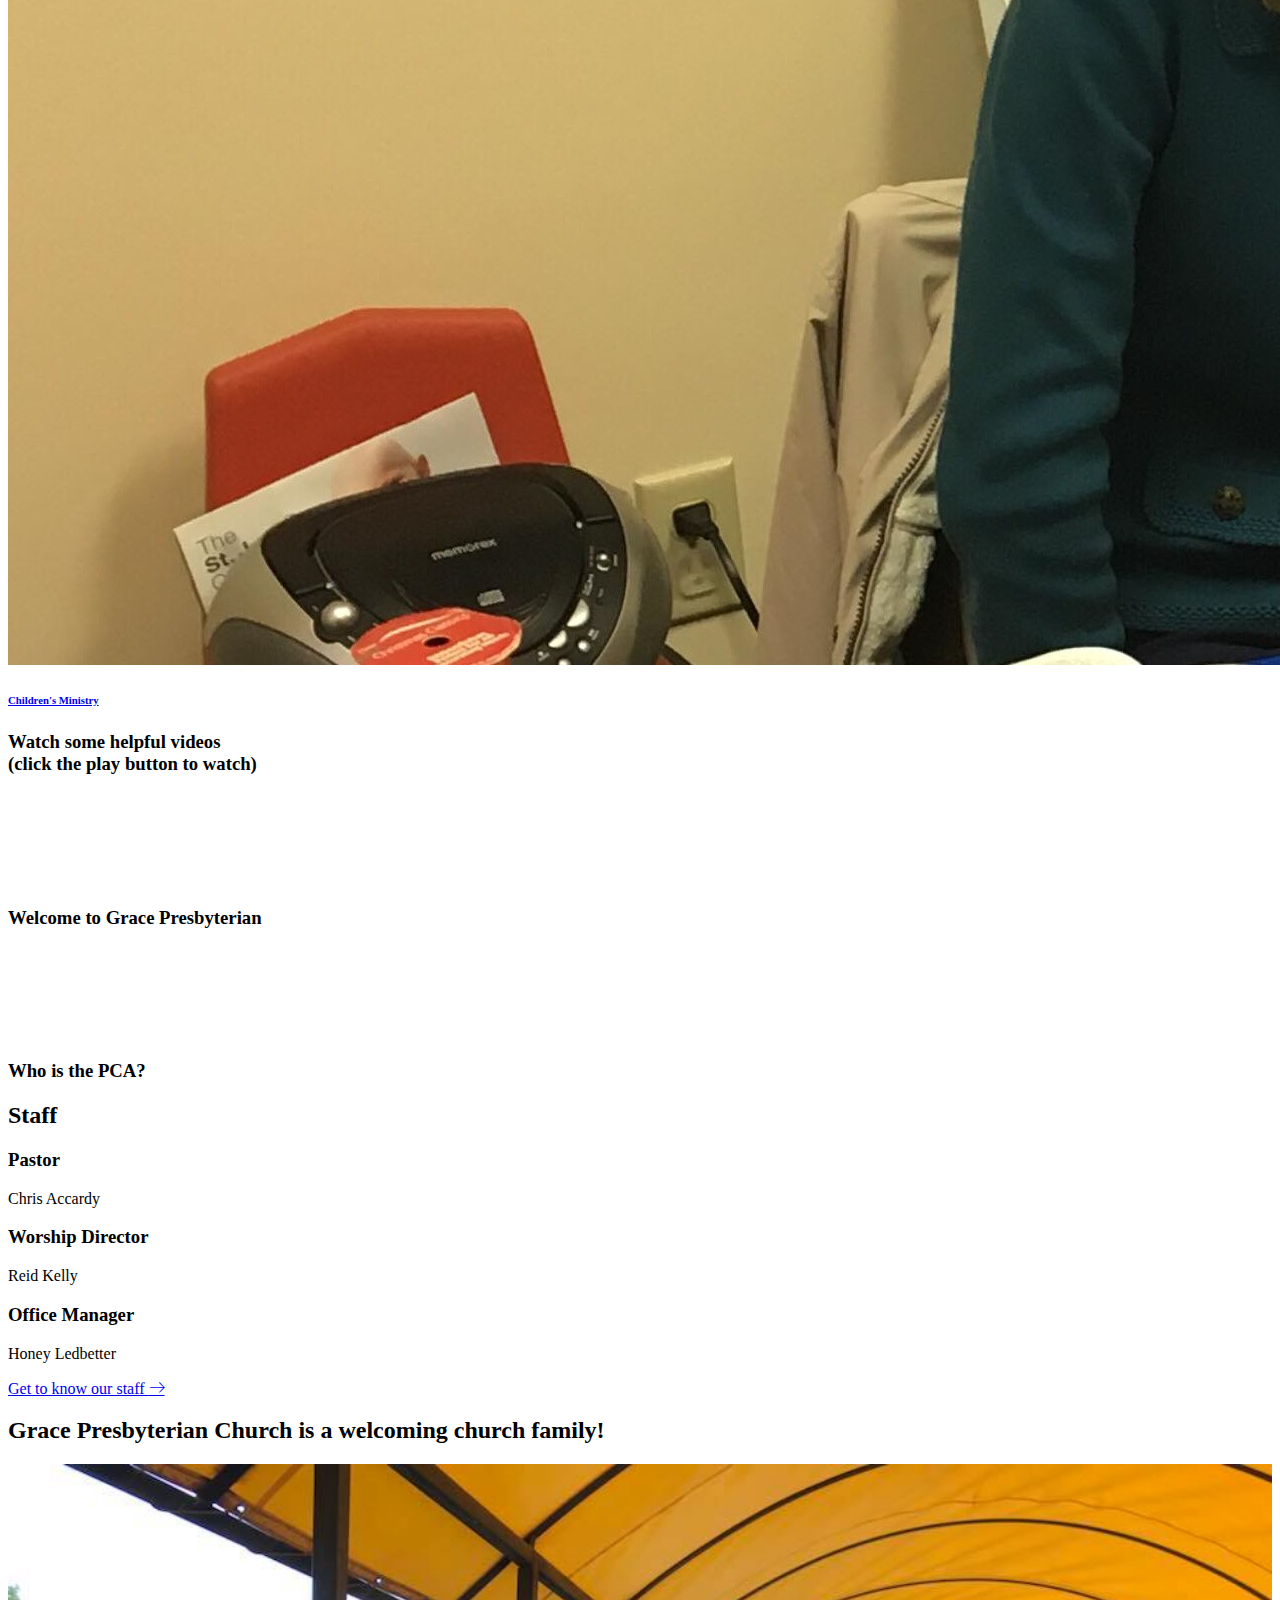
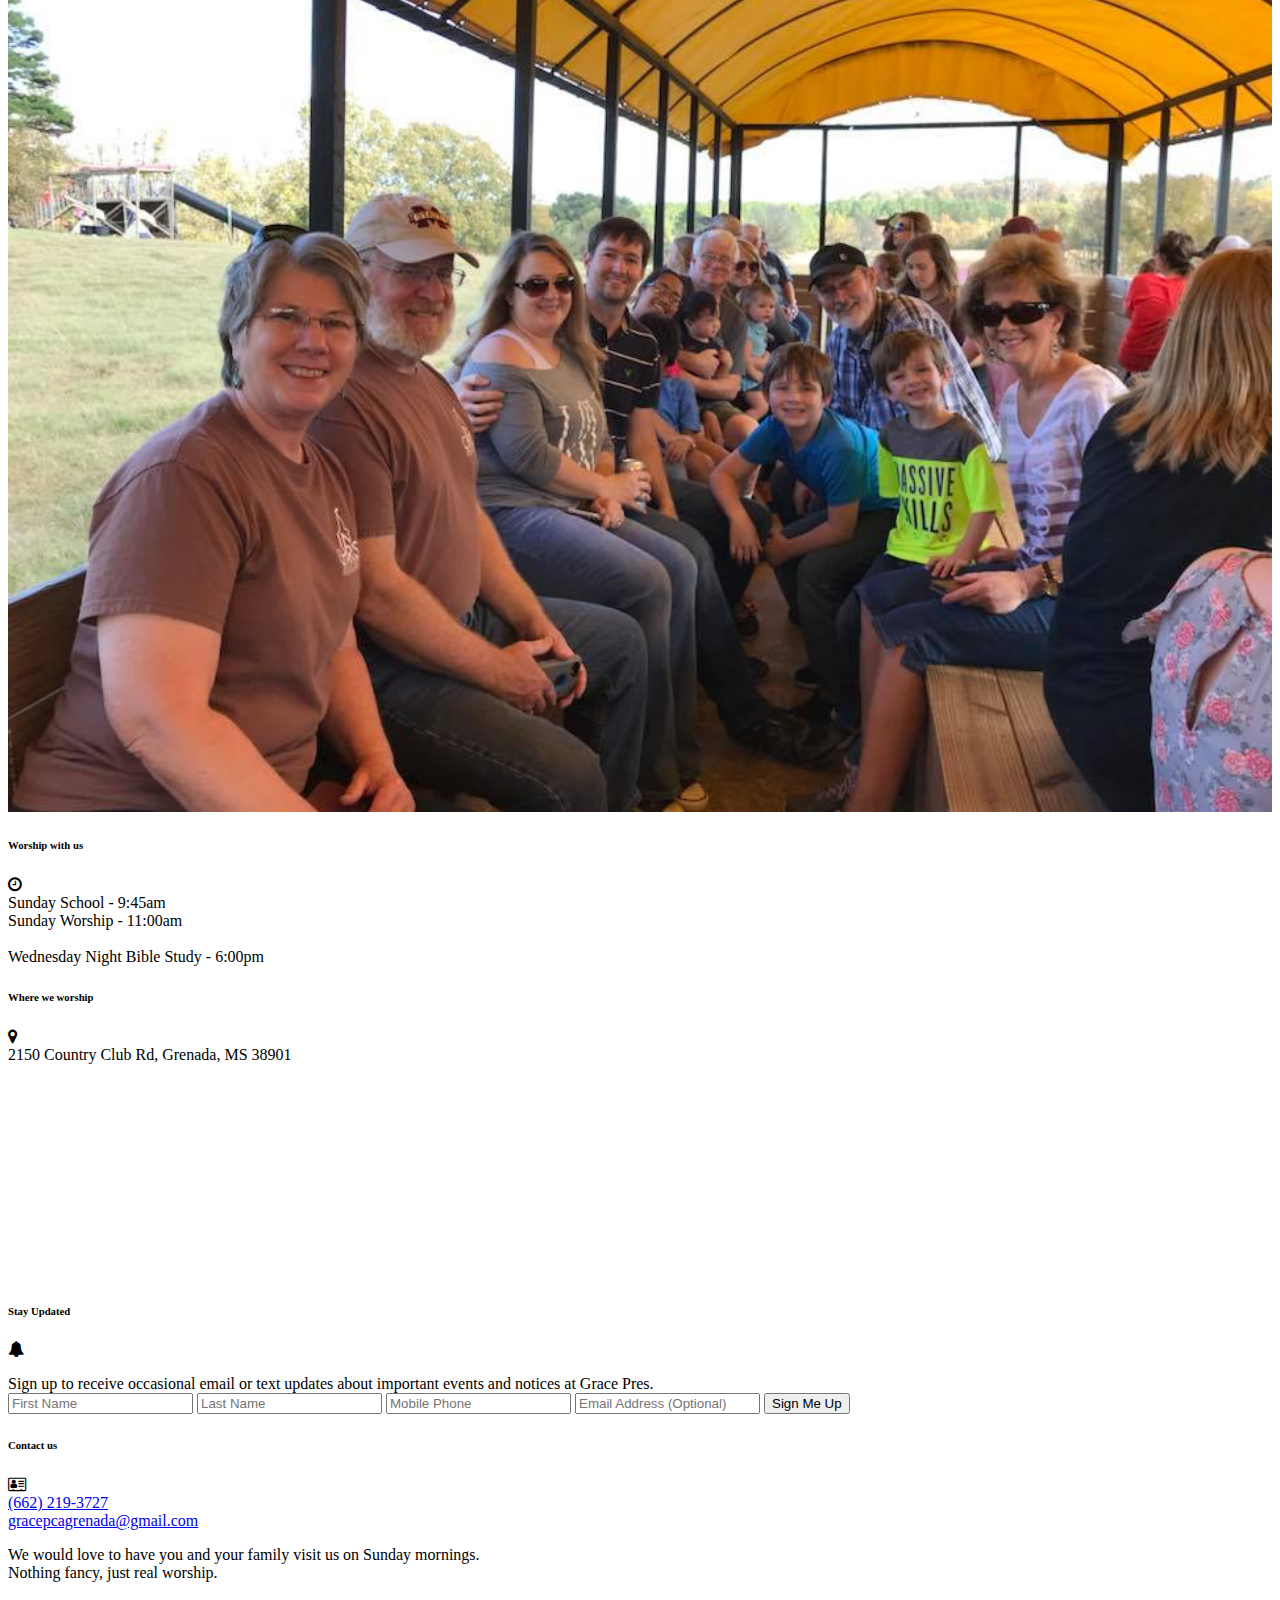
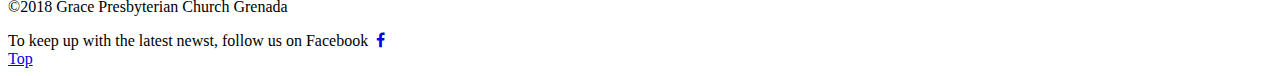
==== commit e17af197: "Add worship time and location to top of page" ====
--- a/index.html
+++ b/index.html
@@ -65,9 +65,18 @@
 			<div class="overlay overlay-bg"></div>
 			<div class="container">
 				<div class="row justify-content-center pb-5 pt-5">
-					<div class="col-12 col-xl-6 mt-5 mb-3">
+					<div class="col-12 col-xl-6 mt-3 mb-3">
 						<h1>Welcome to Grace</h1>
-						<p>We are a growing church that loves and serves the people of Grenada County and the surrounding areas in Mississippi.</p>
+						<p>
+							We are a growing church that loves and serves the people of
+							Grenada County and the surrounding areas in Mississippi.
+						</p>
+						<p>
+							Worship starts at 11:00am on Sunday mornings.<br />
+							<a target="_blank" href="https://www.google.com/maps/place/Grace+Presbyterian+Church/@33.7579947,-89.7948467,15z/data=!4m2!3m1!1s0x0:0xdac27f377ea56928?sa=X&ved=2ahUKEwi05t7-4fDcAhXFFZoKHcdXA9AQ_BIwCnoECAoQCw">
+								2150 Country Club Rd, Grenada, MS 38901
+							</a>
+						</p>
 						<a href="news/" class="primary-btn">News<span class="lnr lnr-arrow-right"></span></a>
 					</div>
 					<div class="col-md-12 col-lg-8 col-xl-6 mt-3 mb-5">
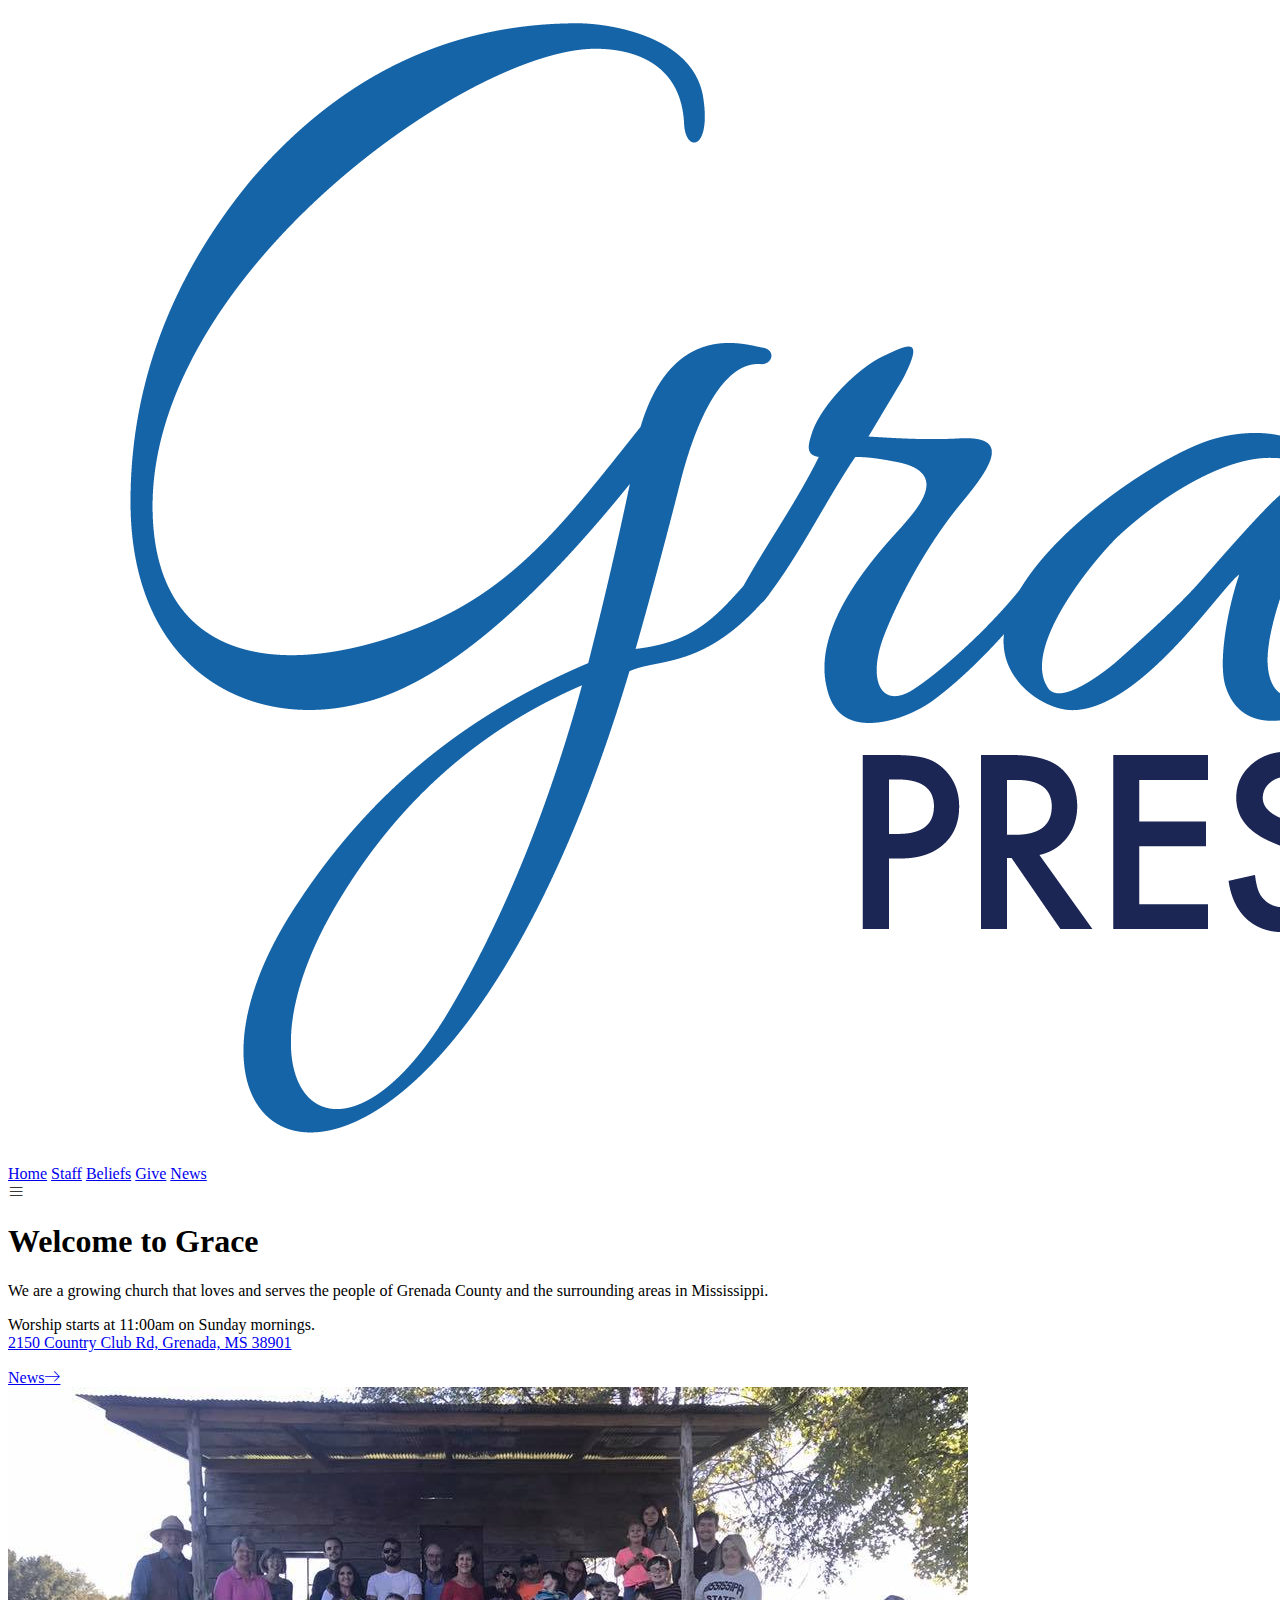
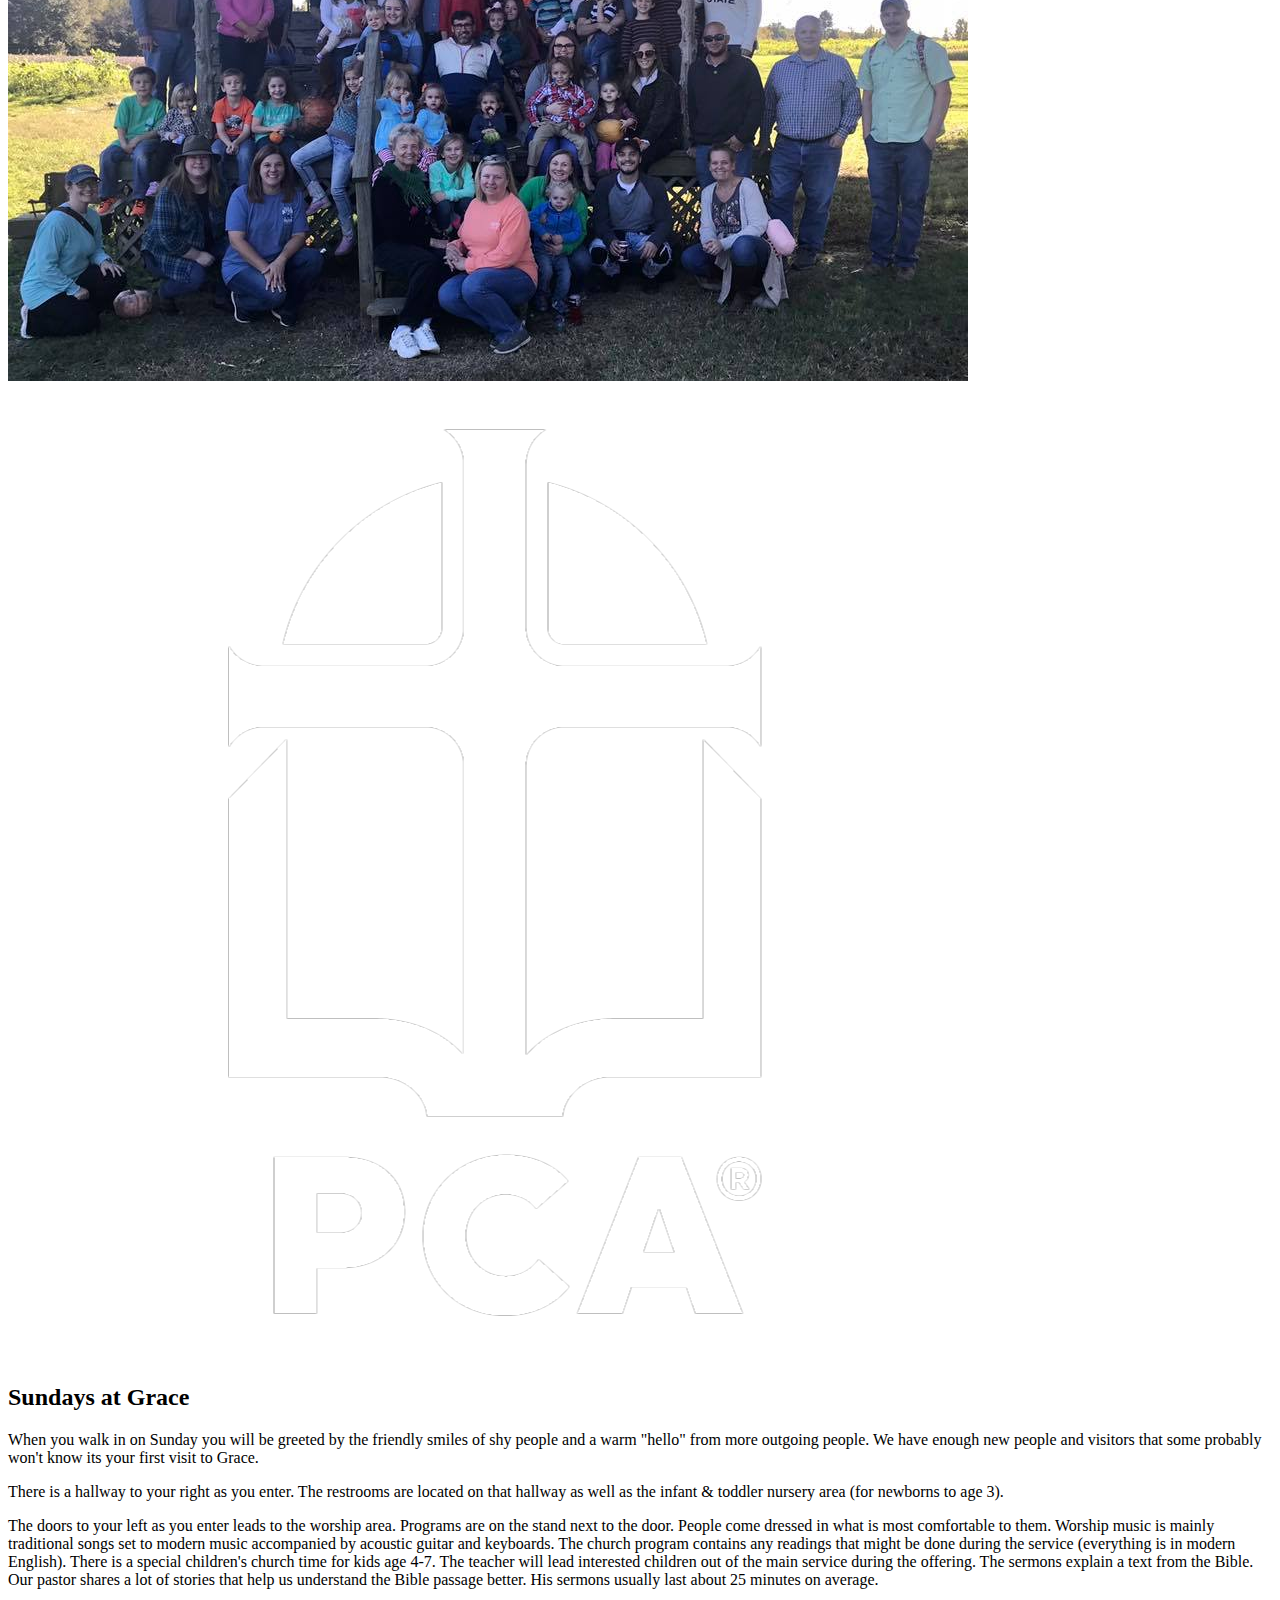
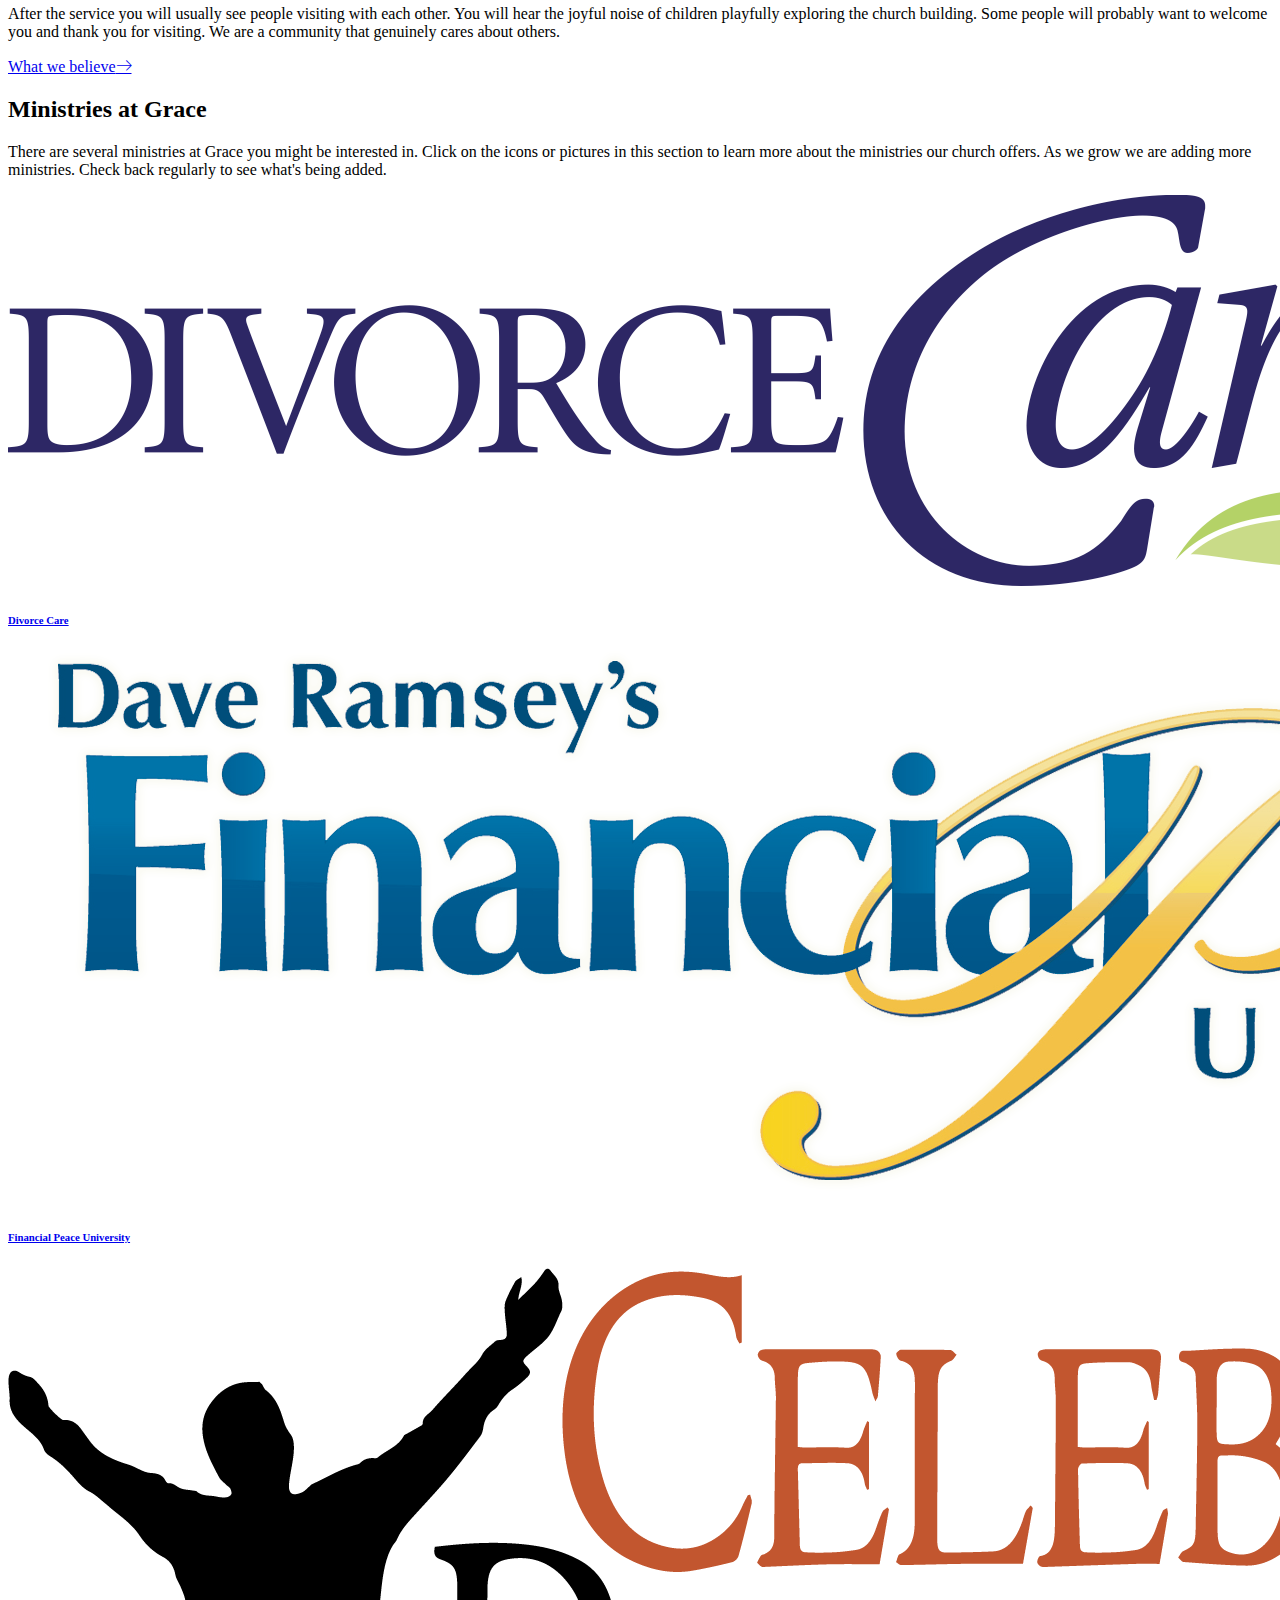
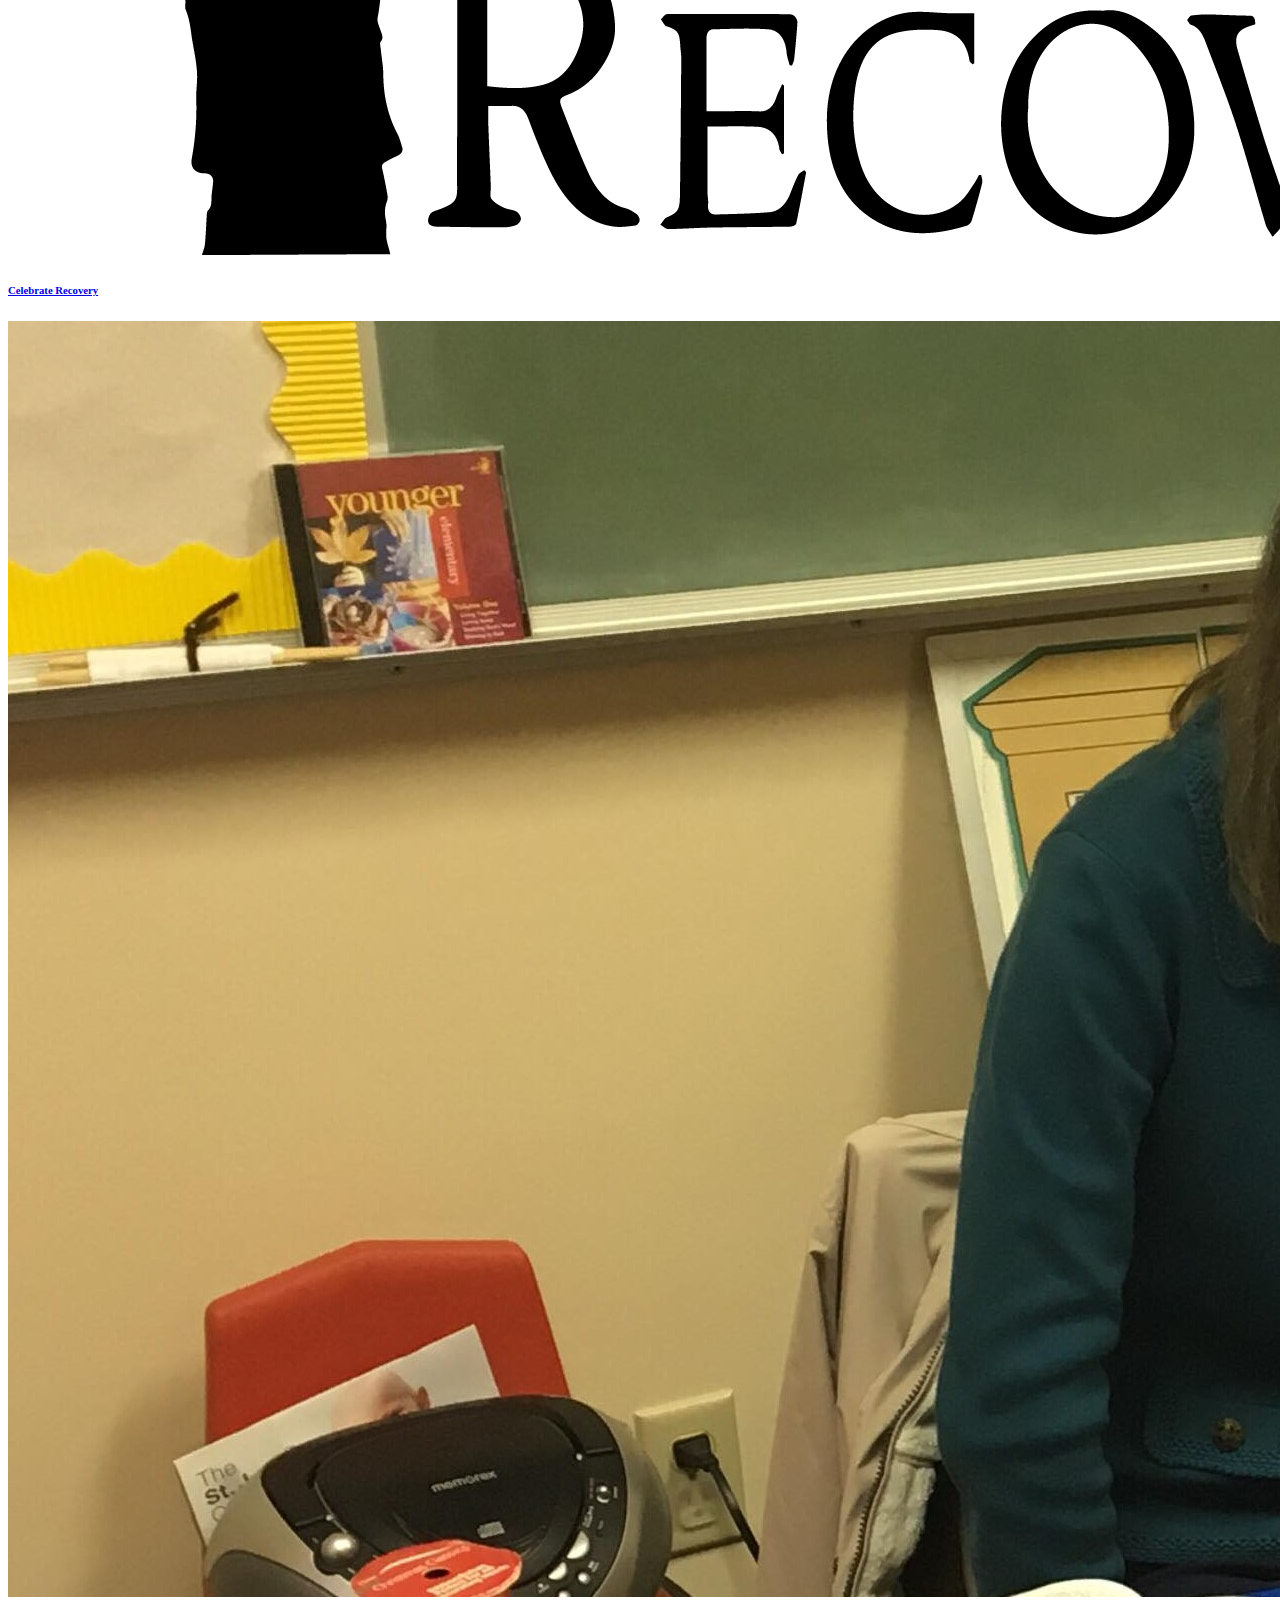
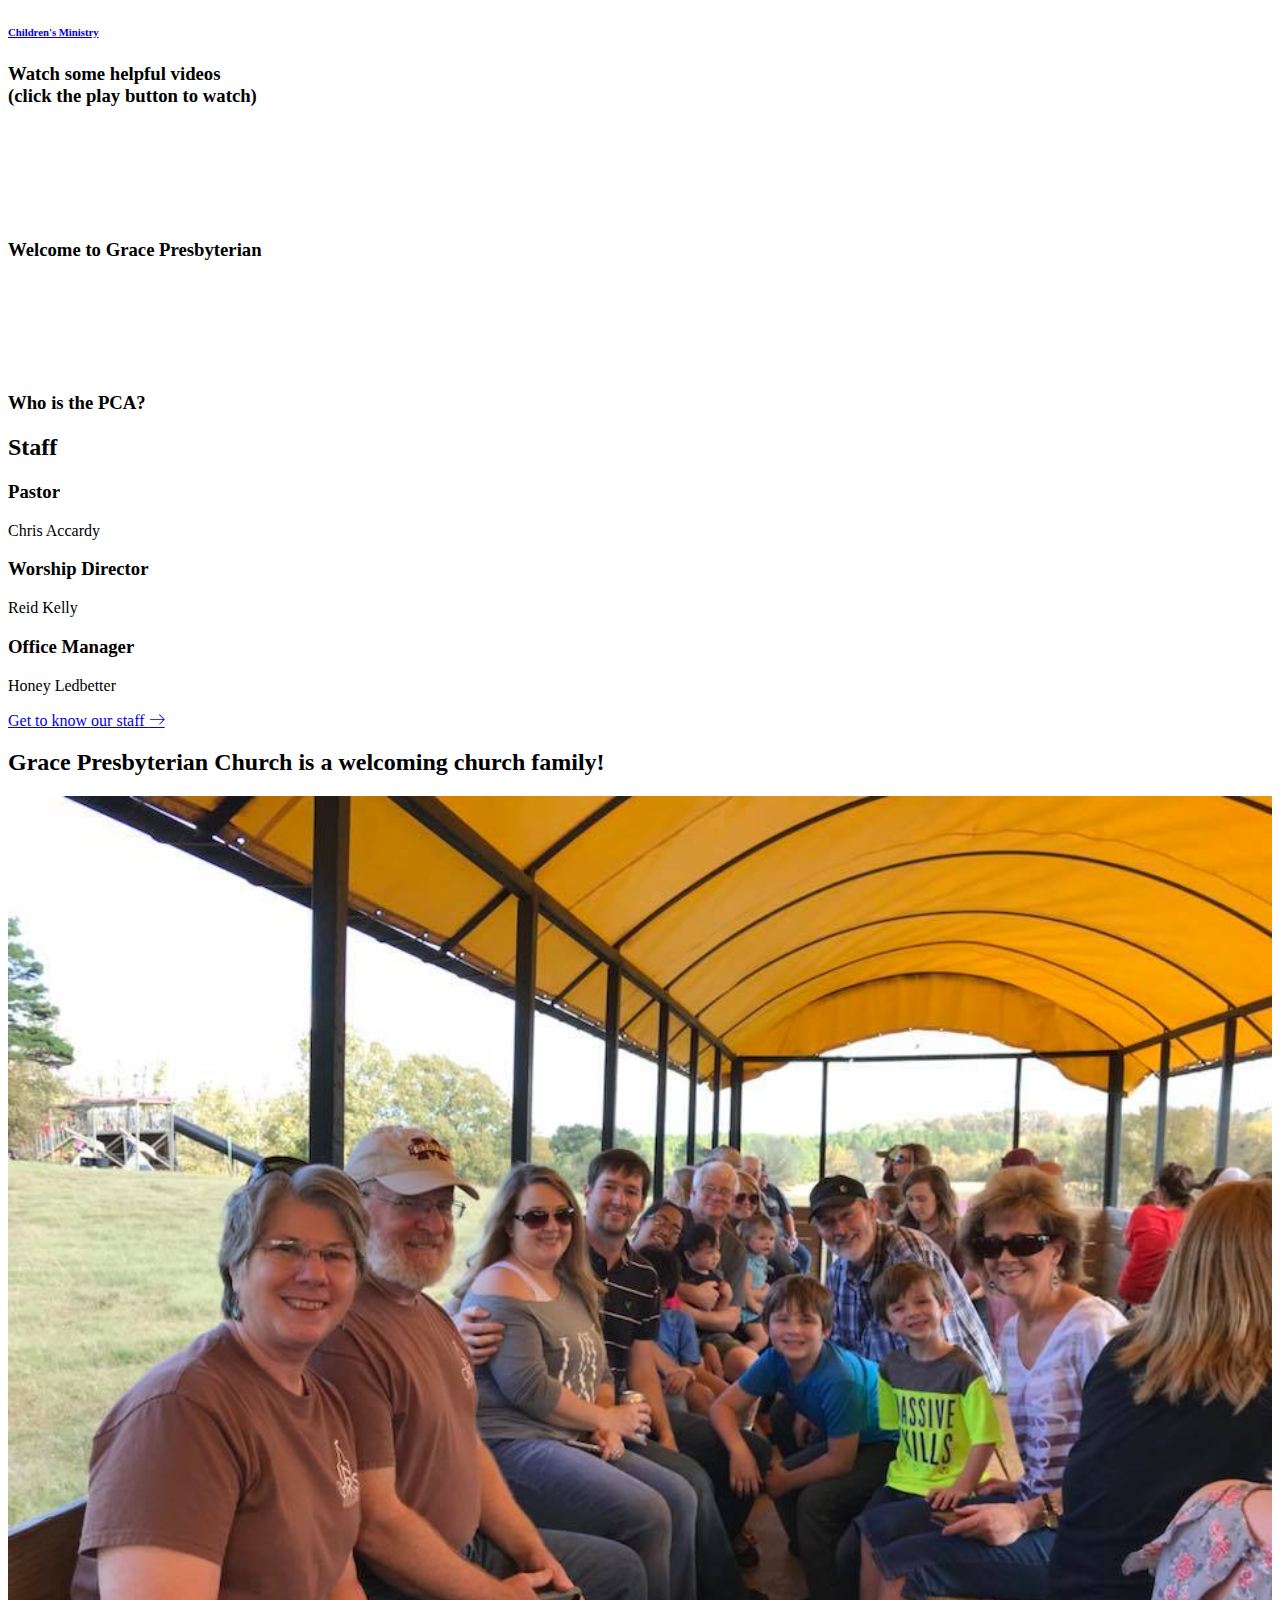
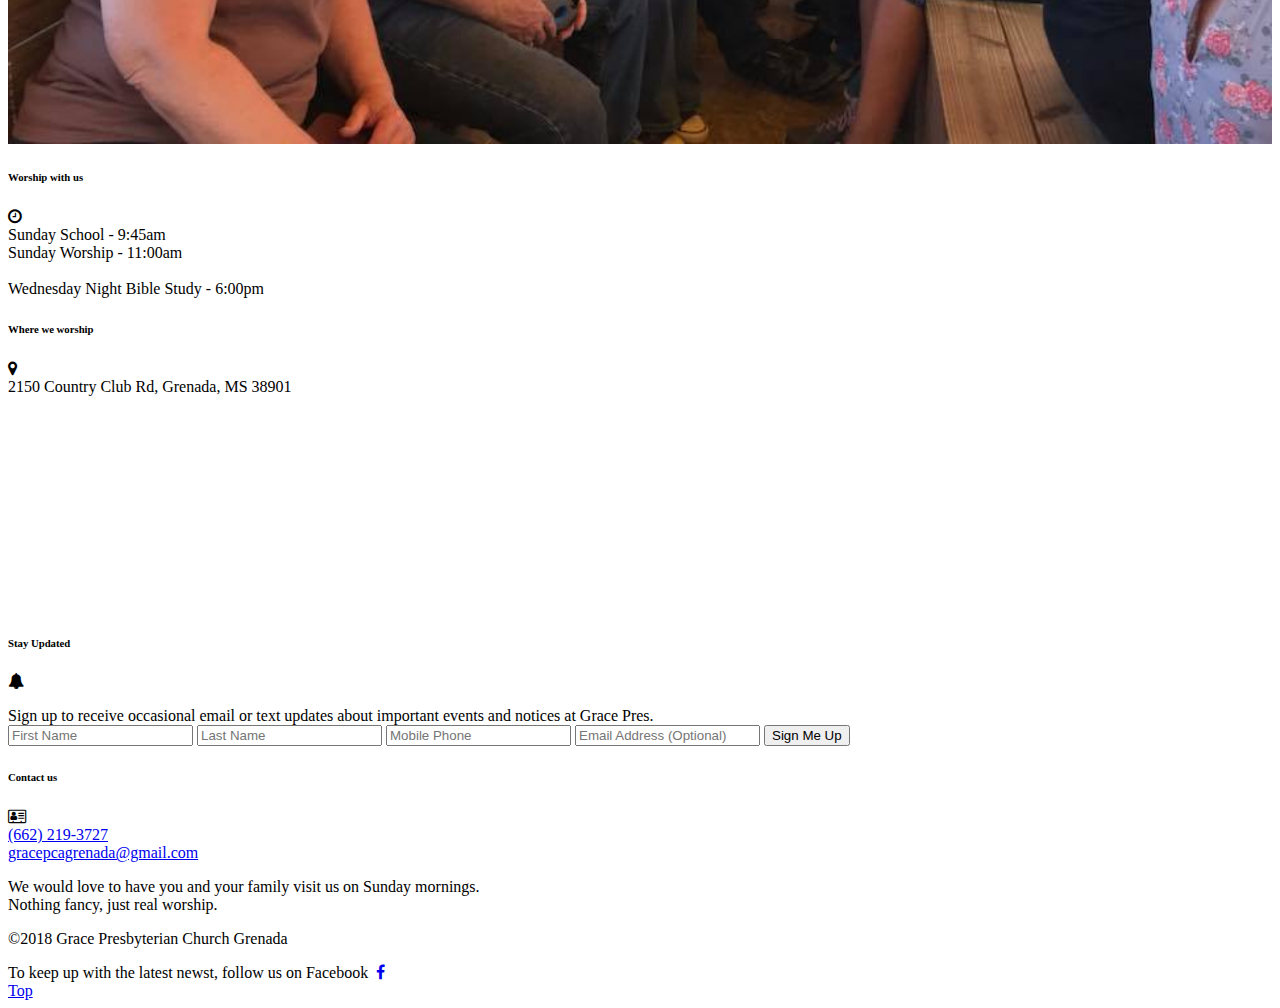
==== commit b8a56892: "Update main image to Bull Bottoms Farm group pic" ====
--- a/index.html
+++ b/index.html
@@ -80,7 +80,7 @@
 						<a href="news/" class="primary-btn">News<span class="lnr lnr-arrow-right"></span></a>
 					</div>
 					<div class="col-md-12 col-lg-8 col-xl-6 mt-3 mb-5">
-						<img src="images/outreach_conference_2018.jpg" alt="" class="img-fluid">
+						<img src="images/bull_bottom_farms_2018.jpg" alt="" class="img-fluid">
 					</div>
 				</div>
 			</div>
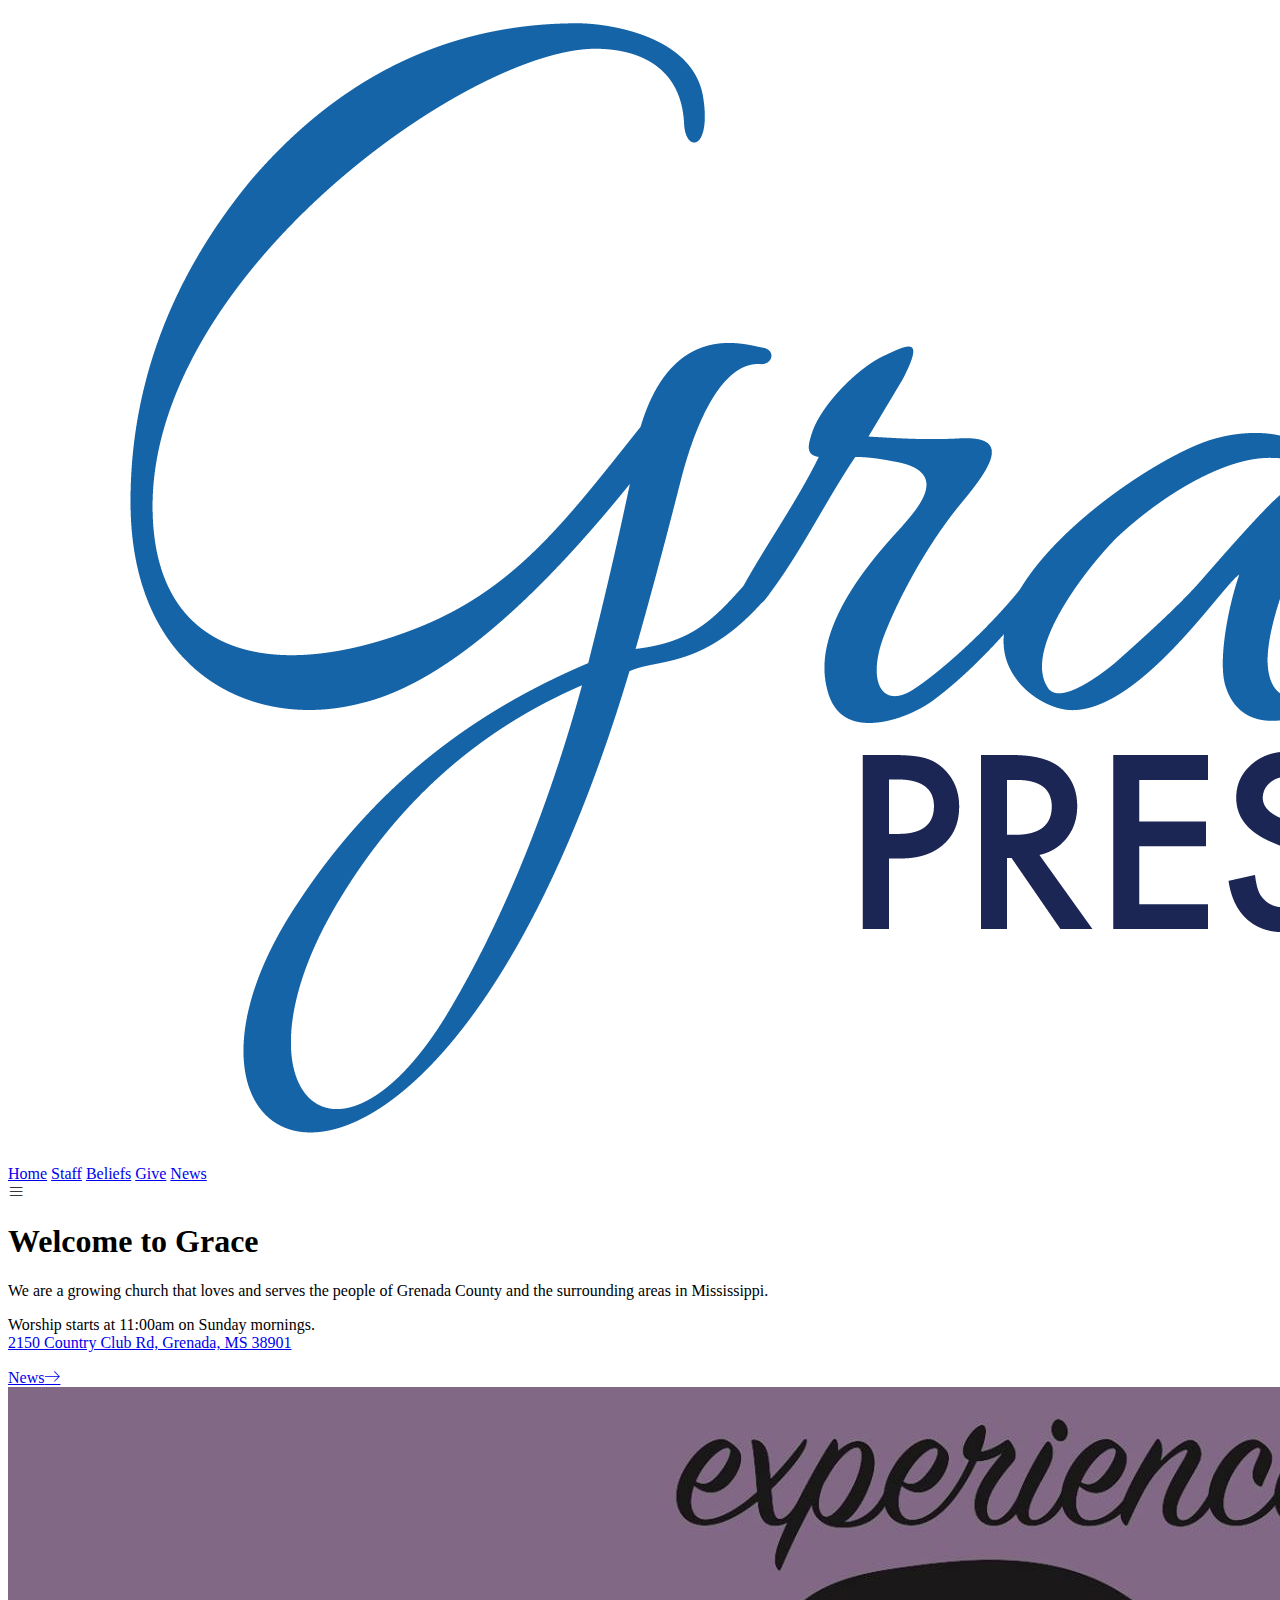
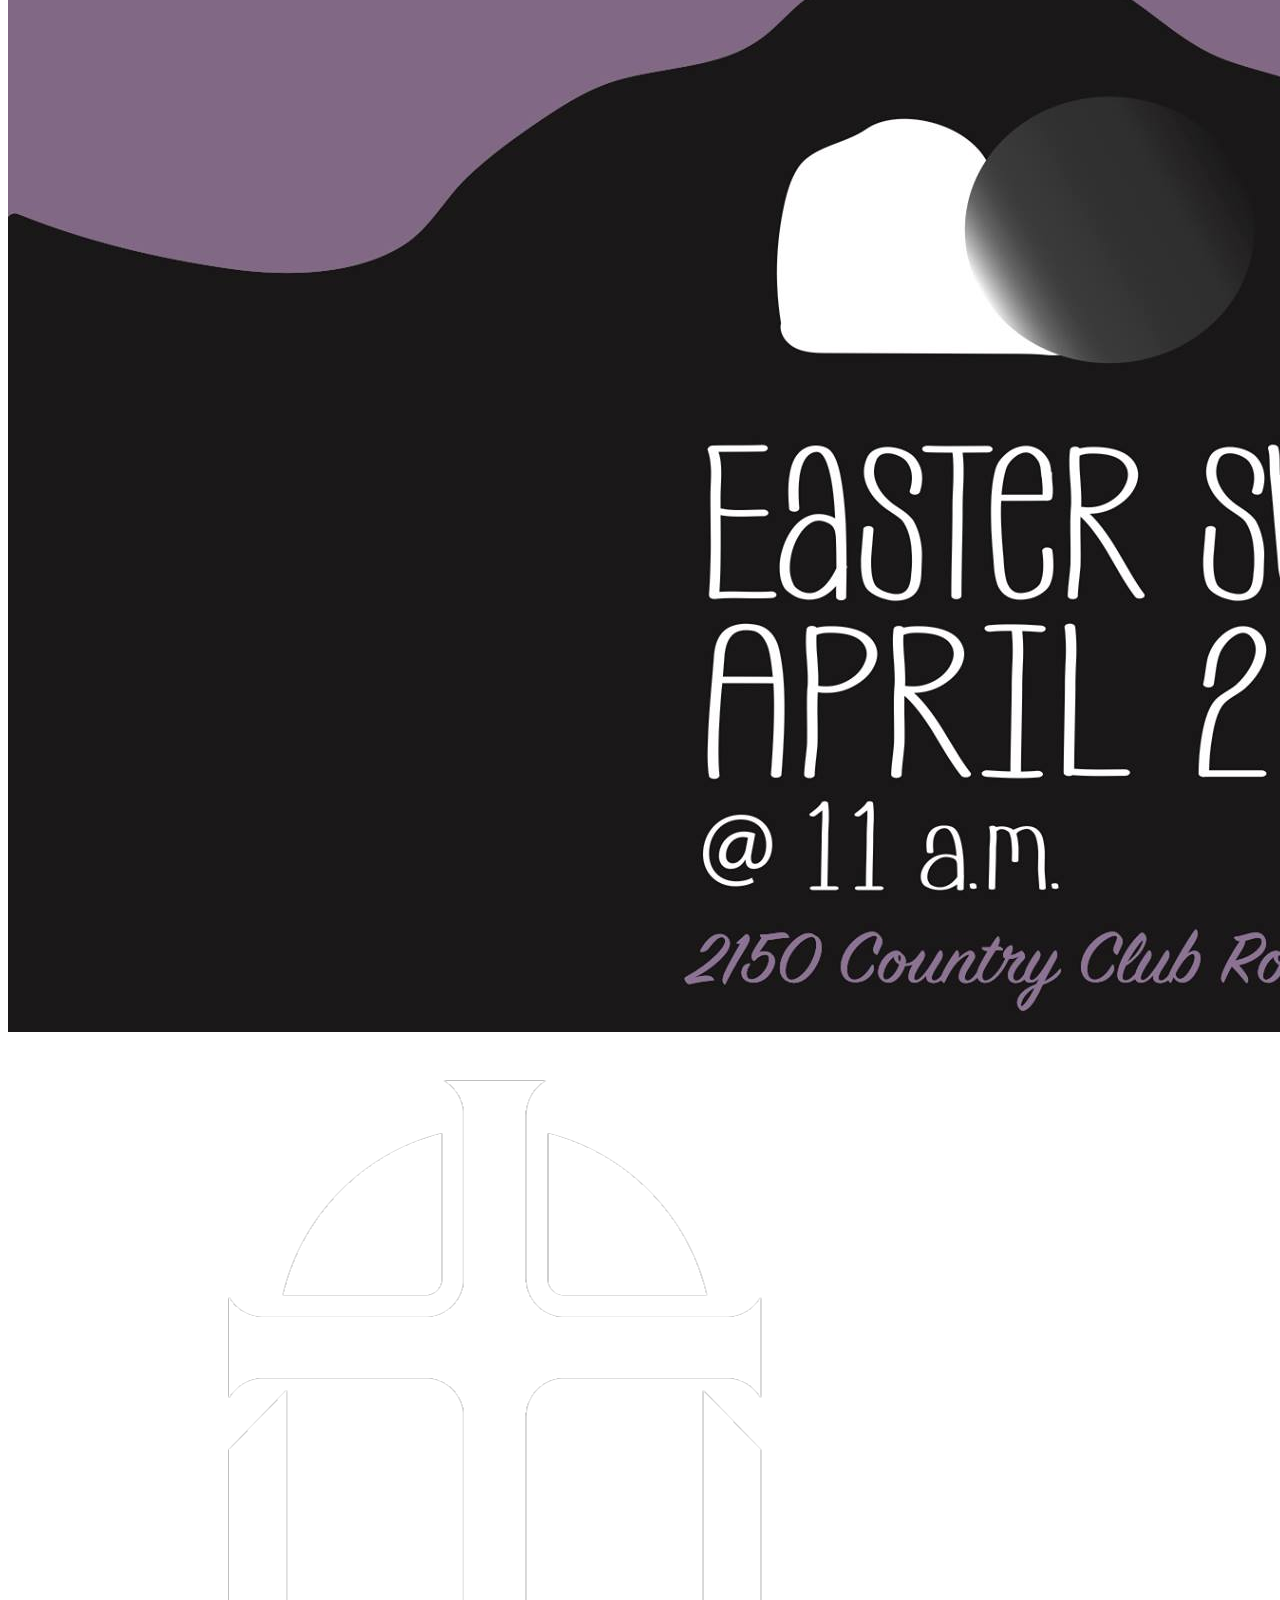
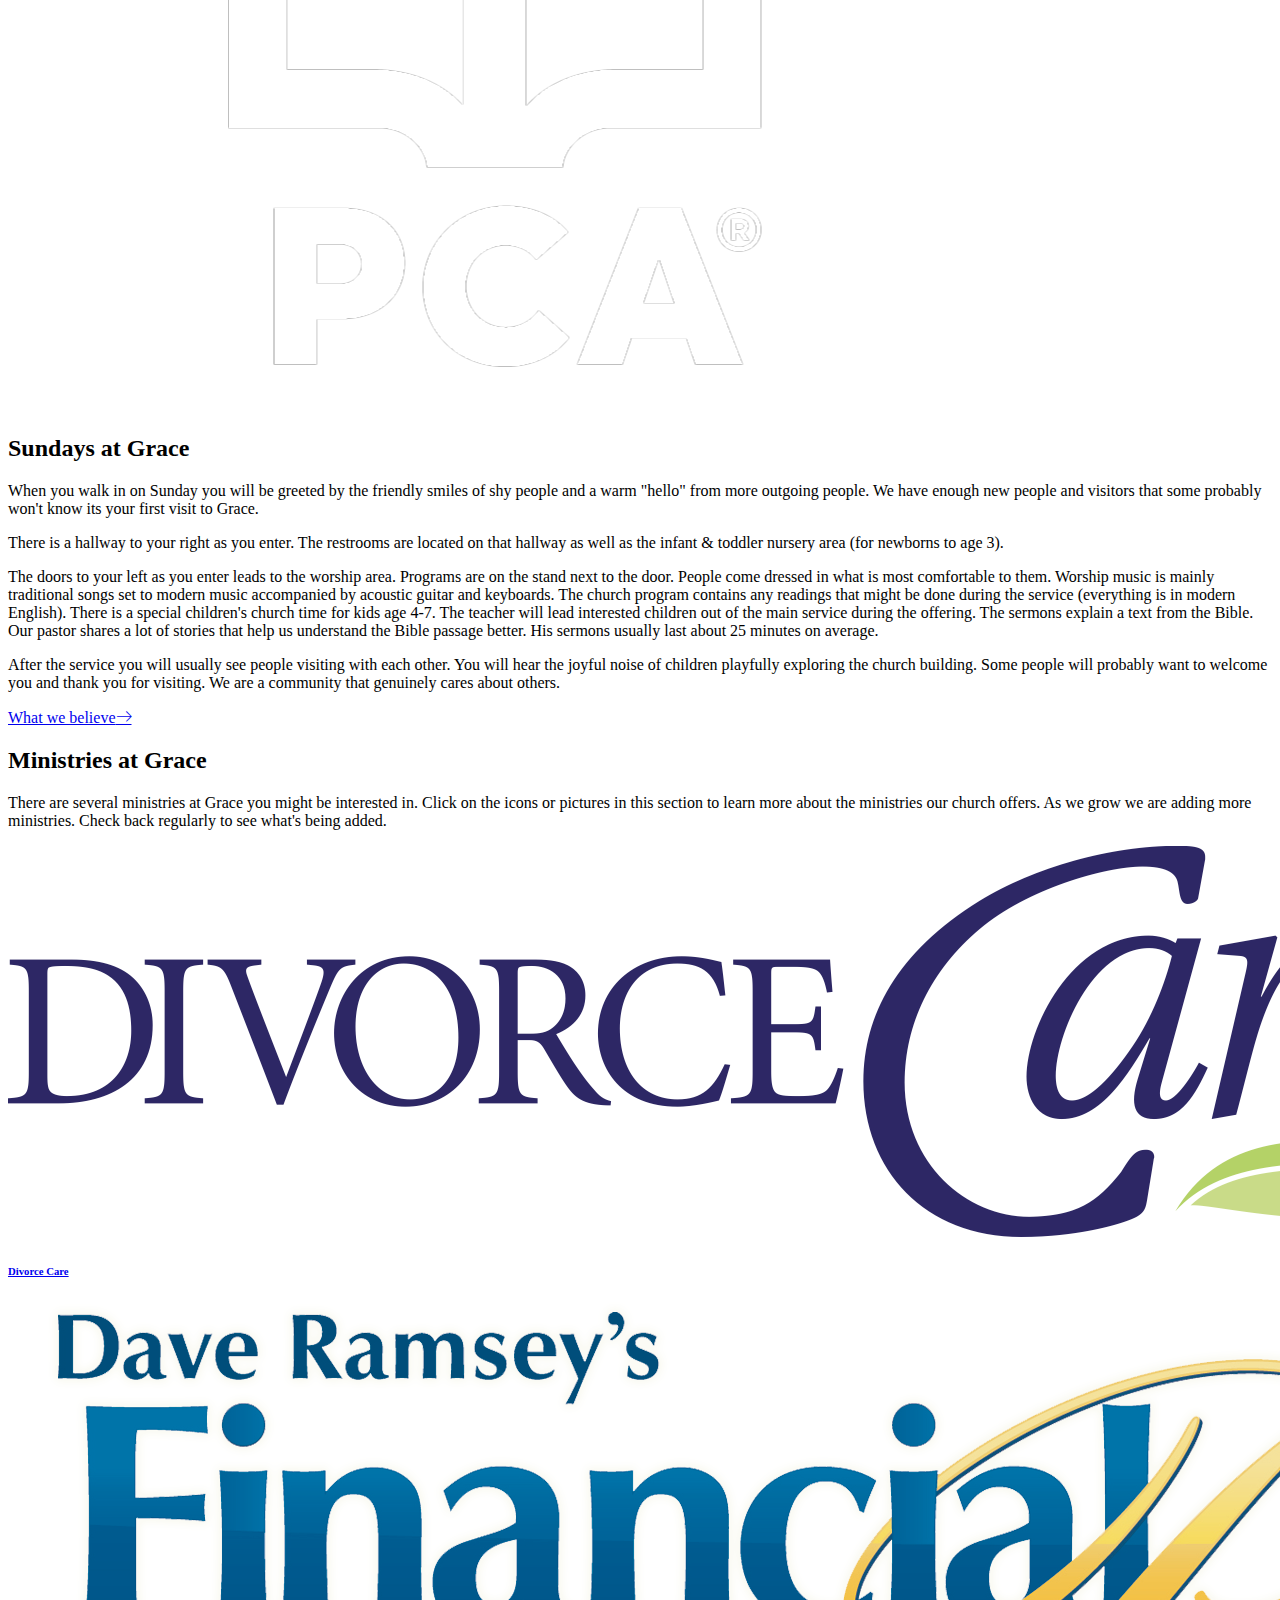
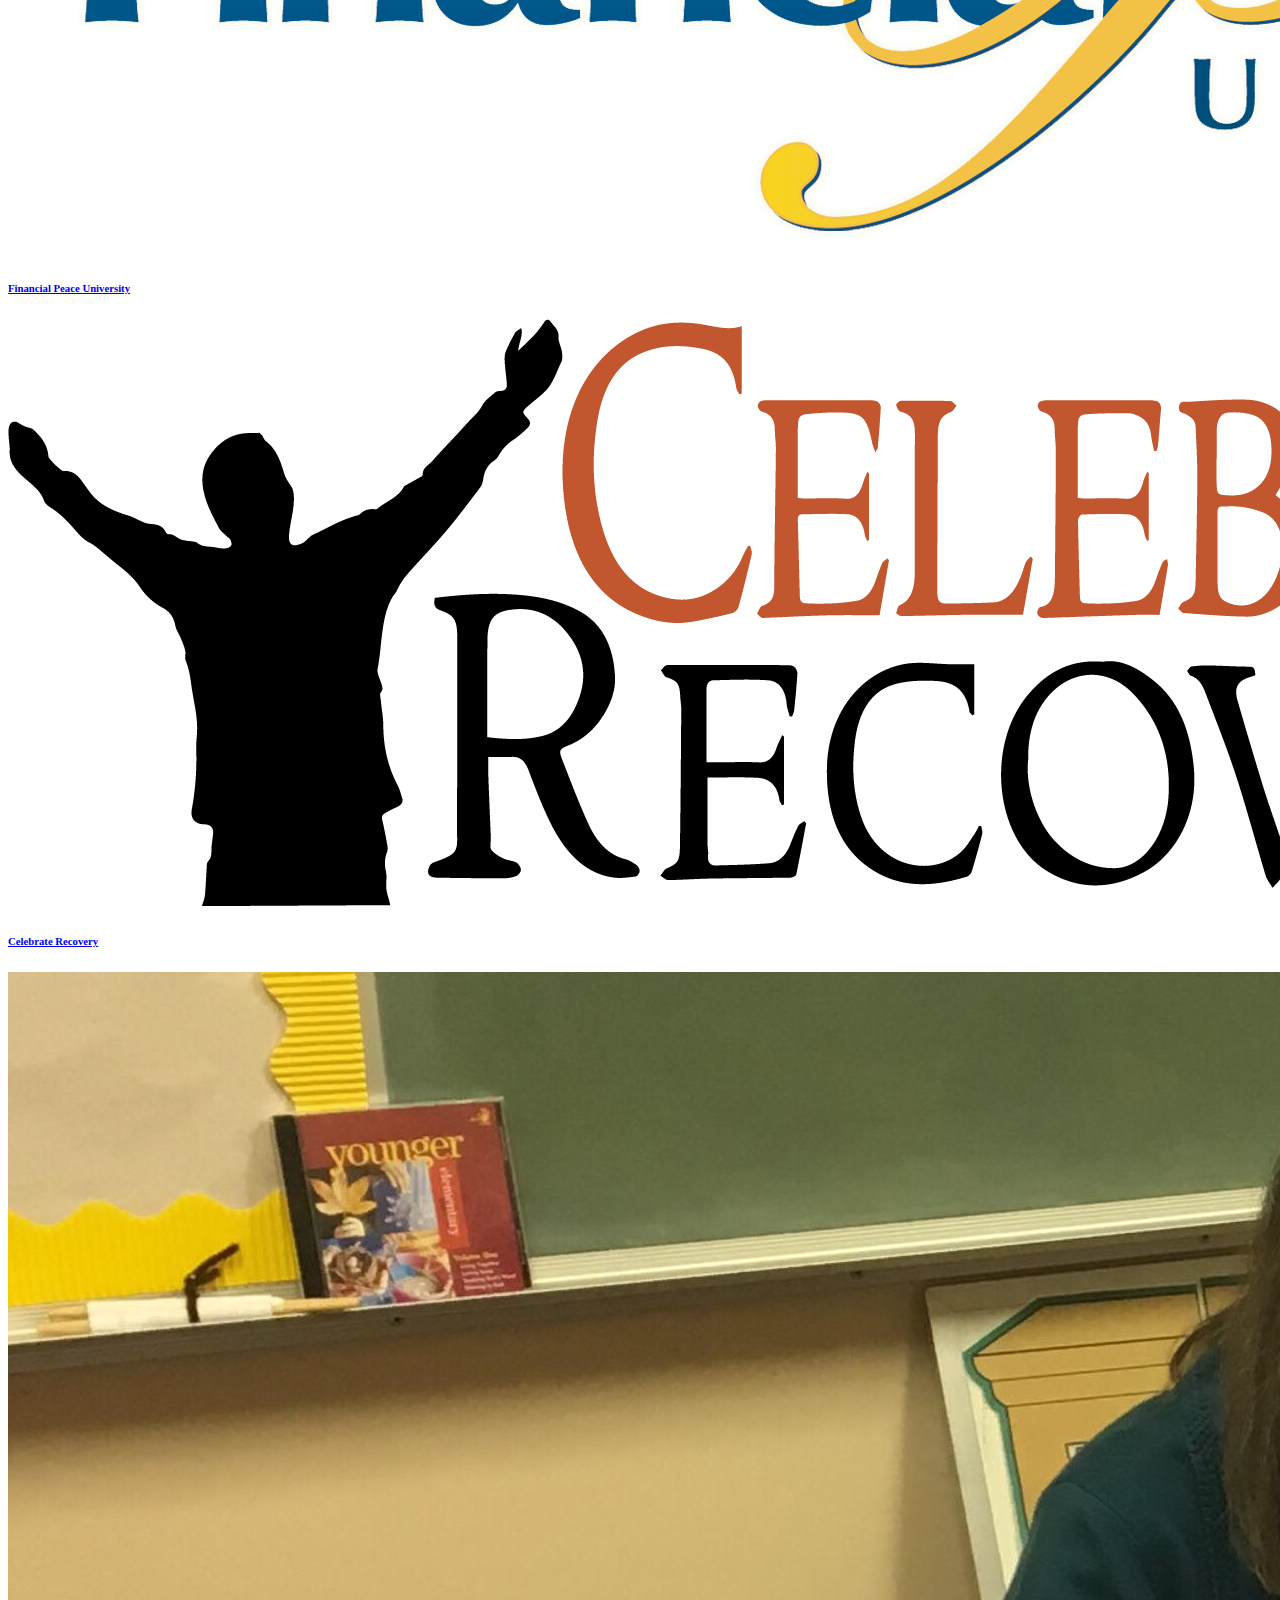
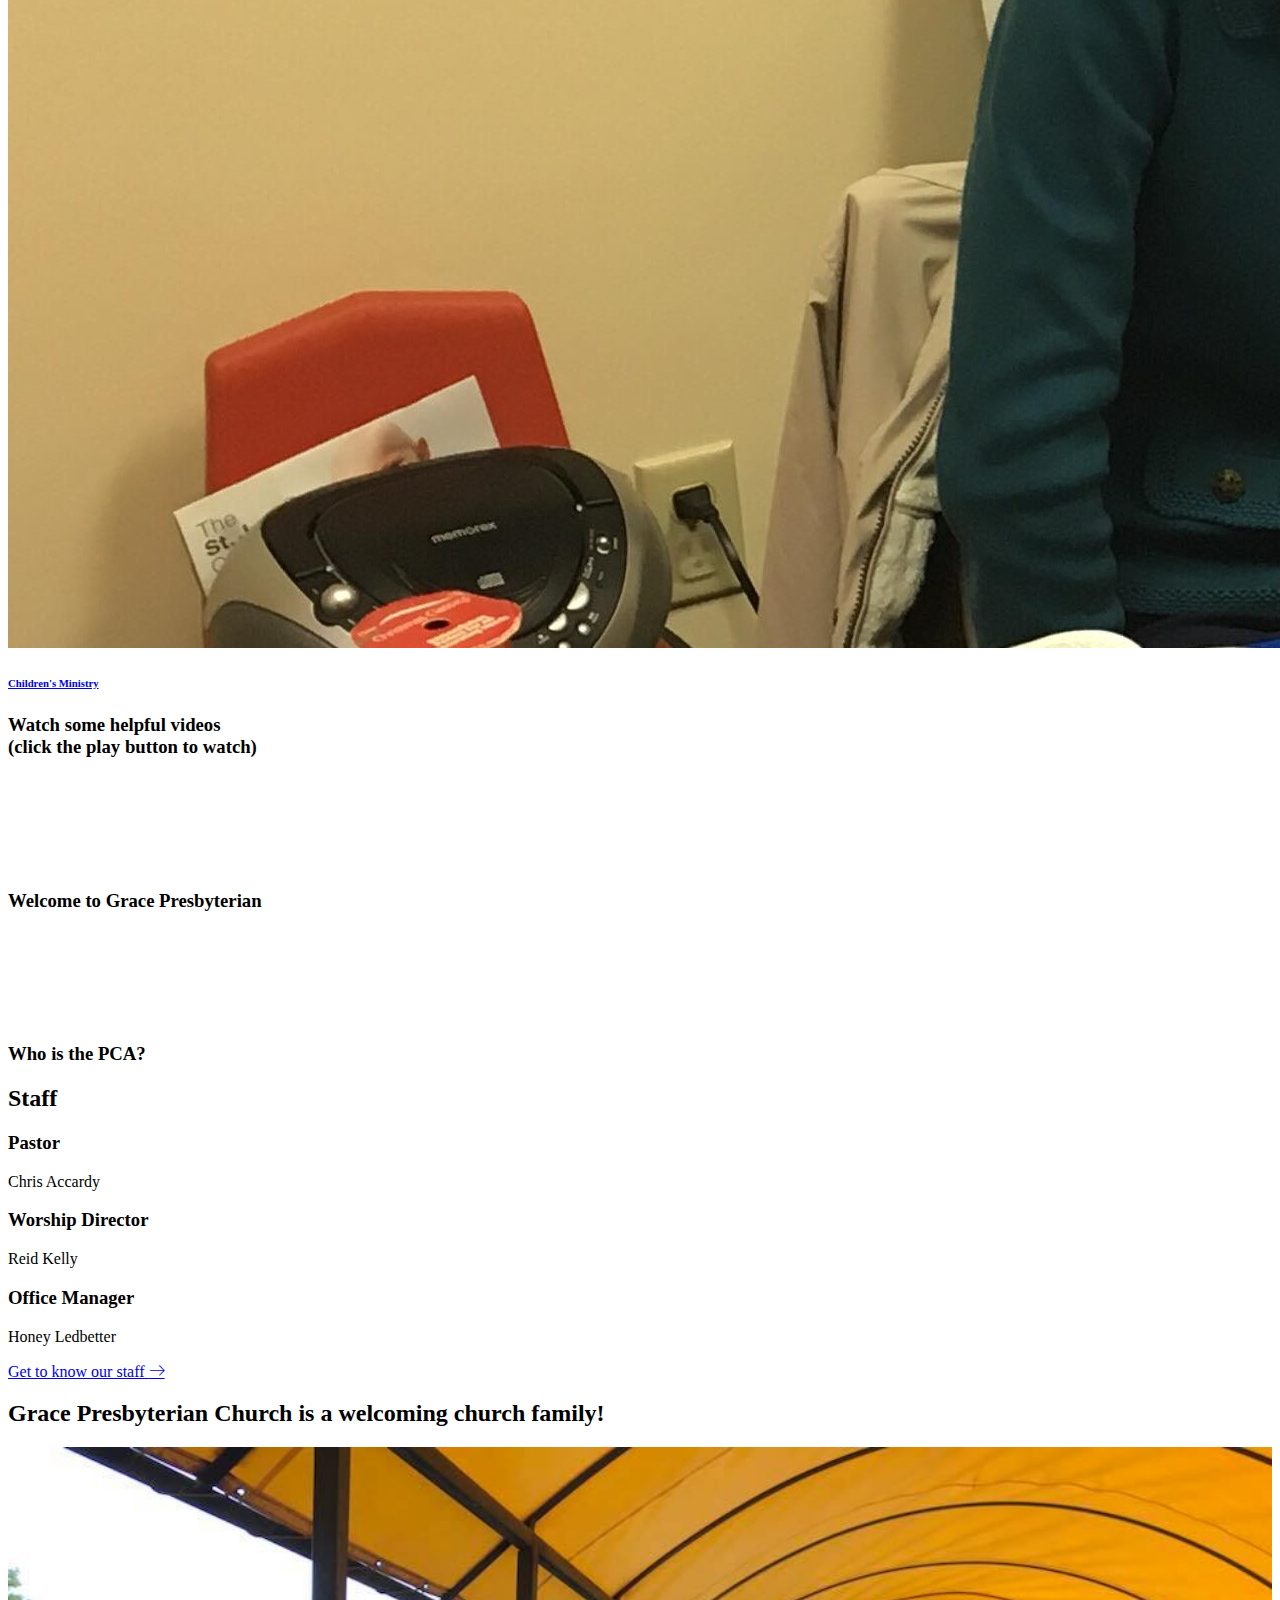
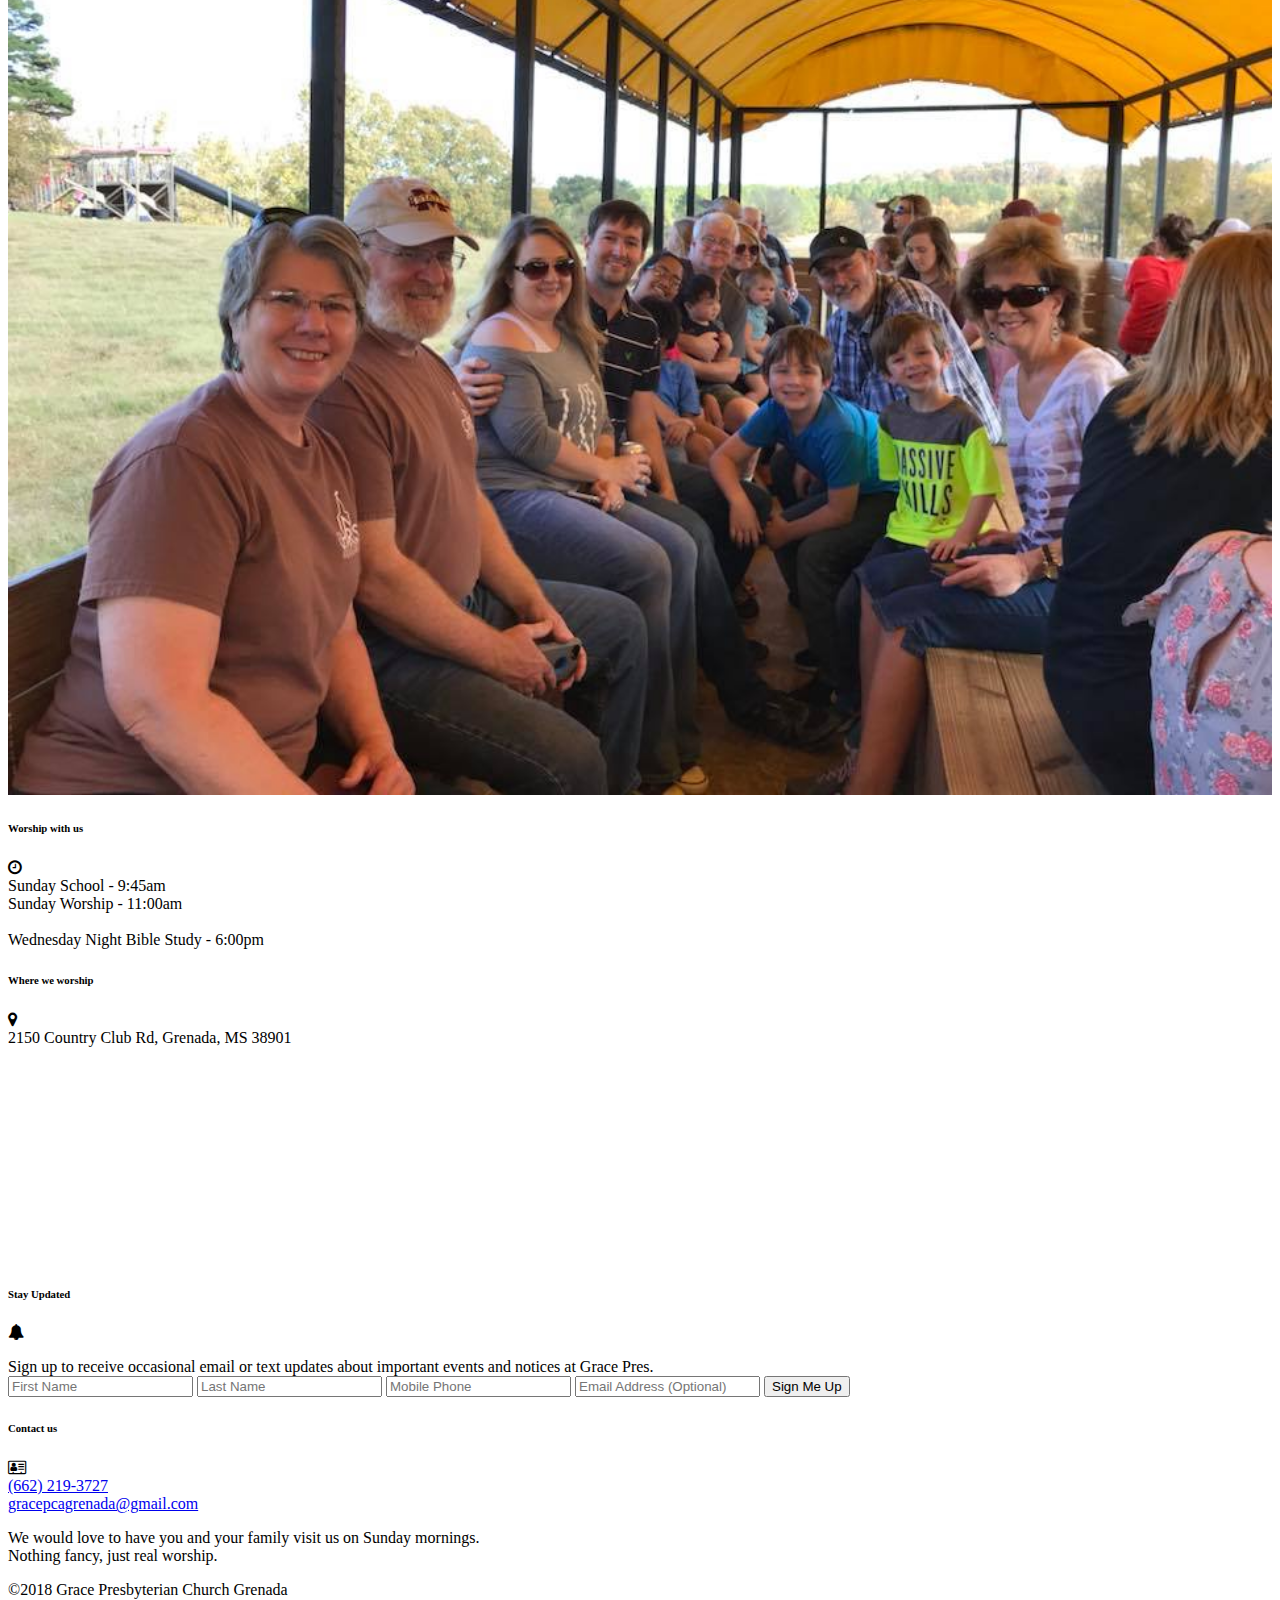
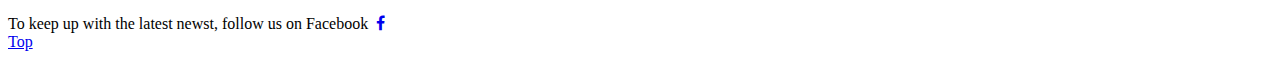
==== commit b4b80a7a: "Add Easter info and page with video" ====
--- a/index.html
+++ b/index.html
@@ -1,390 +1,392 @@
-<!DOCTYPE html>
-<html lang="zxx" class="no-js">
-<head>
-	<!-- Mobile Specific Meta -->
-	<meta name="viewport" content="width=device-width, initial-scale=1, shrink-to-fit=no">
-	<!-- Favicon-->
-	<link rel="shortcut icon" href="images/pca_logo_white_small.png">
-	<!-- Author Meta -->
-	<meta name="author" content="Noah Siano">
-	<!-- Meta Description -->
-	<meta name="description" content="We are a growing PCA church that loves and
-																		serves the people of Grenada County and the
-																		surrounding areas in Mississippi. Sunday
-																		School is at 9:45am. Sunday worship is at
-																		11:00am. We are located at 2150 Country
-																		Club Road, Grenada, MS 38901.">
-	<!-- Meta Keyword -->
-	<meta name="keywords" content="Church,Grenada,Mississippi,Presbyterian,PCA,Jesus,God">
-	<!-- meta character set -->
-	<meta charset="UTF-8">
-	<!-- Site Title -->
-	<title>Grace Presbyterian Church PCA, Grenada, MS</title>
-
-	<link href="https://fonts.googleapis.com/css?family=Poppins:100,300,500" rel="stylesheet">
-		<!--
-		CSS
-		============================================= -->
-		<link rel="stylesheet" href="css/linearicons.css">
-		<link rel="stylesheet" href="css/owl.carousel.css">
-		<link rel="stylesheet" href="css/font-awesome.min.css">
-		<link rel="stylesheet" href="css/nice-select.css">
-		<link rel="stylesheet" href="css/magnific-popup.css">
-		<link rel="stylesheet" href="css/bootstrap.css">
-		<link rel="stylesheet" href="css/main.css">
-	</head>
-	<body class="dup-body" id="top">
-		<!--[if lt IE 10]>
-			<p class="ie-compatibility">You are using an <strong>outdated</strong> browser.<br />Please upgrade to IE10 or greater or use Chrome, or Firefox.</p>
-		<![endif]-->
-		<!--[if gt IE 9]>
-			<!-- Start Header Area -->
-		<div class="dup-body-wrap">
-			<header class="default-header">
-				<div class="header-wrap">
-					<div class="header-top d-flex justify-content-between align-items-center">
-						<div class="logo">
-							<a href="index.html"><img src="images/grace_logo_blue.png" alt="" class="main-logo"></a>
-						</div>
-						<div class="main-menubar d-flex align-items-center">
-							<nav class="hide">
-								<a href="#" class="you-are-here">Home</a>
-								<a href="staff/">Staff</a>
-								<a href="beliefs/">Beliefs</a>
-								<a href="give/">Give</a>
-								<a href="news/">News</a>
-							</nav>
-							<div class="menu-bar"><span class="lnr lnr-menu"></span></div>
-						</div>
-					</div>
-				</div>
-			</header>
-		<!-- End Header Area -->
-		<!-- Start Banner Area -->
-		<section class="banner-area relative">
-			<div class="overlay overlay-bg"></div>
-			<div class="container">
-				<div class="row justify-content-center pb-5 pt-5">
-					<div class="col-12 col-xl-6 mt-3 mb-3">
-						<h1>Welcome to Grace</h1>
-						<p>
-							We are a growing church that loves and serves the people of
-							Grenada County and the surrounding areas in Mississippi.
-						</p>
-						<p>
-							Worship starts at 11:00am on Sunday mornings.<br />
-							<a target="_blank" href="https://www.google.com/maps/place/Grace+Presbyterian+Church/@33.7579947,-89.7948467,15z/data=!4m2!3m1!1s0x0:0xdac27f377ea56928?sa=X&ved=2ahUKEwi05t7-4fDcAhXFFZoKHcdXA9AQ_BIwCnoECAoQCw">
-								2150 Country Club Rd, Grenada, MS 38901
-							</a>
-						</p>
-						<a href="news/" class="primary-btn">News<span class="lnr lnr-arrow-right"></span></a>
-					</div>
-					<div class="col-md-12 col-lg-8 col-xl-6 mt-3 mb-5">
-						<img src="images/bull_bottom_farms_2018.jpg" alt="" class="img-fluid">
-					</div>
-				</div>
-			</div>
-		</section>
-		<!-- End Banner Area -->
-		<!-- Start studio Area -->
-		<section class="section-gap studio-area">
-			<div class="overlay overlay-bg"></div>
-			<div class="container">
-				<div class="row align-items-center">
-					<div class="col-md-4 col-sm-6 text-center">
-						<div class="studio-thumb">
-							<img src="images/pca_logo_white.png" class="img-fluid" alt="">
-						</div>
-					</div>
-					<div class="col-md-8 col-sm-6">
-						<div class="studio-content">
-							<h2>Sundays at Grace</h2>
-							<p>
-								When you walk in on Sunday you will be greeted by the friendly
-								smiles of shy people and a warm "hello" from more outgoing people.
-								We have enough new people and visitors that some probably won't
-								know its your first visit to Grace.
-							</p>
-							<p>
-								There is a
-								hallway to your right as you enter. The restrooms are located on
-								that hallway as well as the infant & toddler nursery area (for
-								newborns to age 3).
-							</p>
-							<p>
-								The doors to your left as
-								you enter leads to the worship area. Programs are on the stand
-								next to the door. People come dressed in what is most comfortable
-								to them. Worship music is mainly traditional songs set to modern
-								music accompanied by acoustic guitar and keyboards. The church
-								program contains any readings that might be done during the service
-								(everything is in modern English). There is a special children's
-								church time for kids age 4-7. The teacher will lead interested
-								children out of the main service during the offering. The sermons
-								explain a text from the Bible. Our pastor shares a lot of stories
-								that help us understand the Bible passage better. His sermons
-								usually last about 25 minutes on average.
-							</p>
-							<p>
-								After
-								the service you will usually see people visiting with each other.
-								You will hear the joyful noise of children playfully exploring the
-								church building. Some people will probably want to welcome you
-								and thank you for visiting. We are a community that genuinely
-								cares about others.
-							</p>
-							<a href="beliefs/" class="primary-btn">What we believe<span class="lnr lnr-arrow-right"></span></a>
-						</div>
-					</div>
-				</div>
-			</div>
-		</section>
-		<!-- End studio Area -->
-		<!-- Start Achivement Area -->
-		<section class="section-gap achivement-area">
-			<div class="container">
-				<div class="row align-items-center">
-					<div class="col-lg-5">
-						<div class="achivement-content">
-							<h2>Ministries at Grace</h2>
-							<p class="mb-30">
-								There are several ministries at Grace you might be interested in.
-								Click on the icons or pictures in this section to learn more
-								about the ministries our church offers. As we grow we are adding
-								more ministries. Check back regularly to see what's being added.
-							</p>
-							<!-- <a href="#" class="primary-btn">View More<span class="lnr lnr-arrow-right"></span></a> -->
-						</div>
-					</div>
-					<div class="col-lg-6">
-						<div class="total-achivement">
-							<div class="row">
-								<div class="col-md-6 col-sm-6">
-									<div class="single-achivement">
-										<a href="divorce-care/">
-											<img src="images/divorce_care.png" class="img-fluid" alt="">
-											<h6>Divorce Care</h6>
-										</a>
-									</div>
-								</div>
-								<div class="col-md-6 col-sm-6">
-									<div class="single-achivement">
-										<a href="financial-peace/">
-											<img src="images/financial_peace.png" class="img-fluid" alt="">
-											<h6>Financial Peace University</h6>
-										</a>
-									</div>
-								</div>
-								<div class="col-md-6 col-sm-6">
-									<div class="single-achivement">
-										<a href="celebrate-recovery/">
-											<img src="images/celebrate_recovery.png" class="img-fluid" alt="">
-										<h6>Celebrate Recovery</h6>
-									</a>
-									</div>
-								</div>
-								<div class="col-md-6 col-sm-6">
-									<div class="single-achivement">
-										<a href="childrens-ministry/">
-											<img src="images/childrens_ministry_5-wide.jpg" class="img-fluid" alt="">
-										<h6>Children's Ministry</h6>
-									</a>
-									</div>
-								</div>
-							</div>
-						</div>
-					</div>
-				</div>
-			</div>
-		</section>
-		<!-- End Achivement Area -->
-		<!-- Start Video Area -->
-		<section class="video-area">
-			<div class="overlay overlay-bg"></div>
-			<div class="container">
-				<div class="row">
-					<div class="col-lg-12">
-						<h3 class="h2 text-white text-center padding-top-75">
-							Watch some helpful videos<br />
-							(click the play button to watch)
-						</h3>
-					</div>
-					<div class="col-lg-6">
-						<div class="video-content">
-							<a href="https://www.youtube.com/watch?v=f-NrW_fE1q0" class="play-btn"><img src="images/play-btn.png" alt=""></a>
-							<h3 class="h2 text-white">Welcome to Grace Presbyterian</h3>
-						</div>
-					</div>
-					<div class="col-lg-6">
-						<div class="video-content">
-							<a href="https://www.youtube.com/watch?v=SKvZiD3SBD8" class="play-btn"><img src="images/play-btn.png" alt=""></a>
-							<h3 class="h2 text-white">Who is the PCA?</h3>
-						</div>
-					</div>
-				</div>
-			</div>
-		</section>
-		<!-- End Video Area -->
-		<!-- Start Skill Area -->
-		<section class="section-gap skill-area">
-			<div class="container">
-				<div class="row">
-					<div class="col-sm-12">
-						<h2 class="text-center mb-50">Staff</h2>
-					</div>
-				</div>
-				<div class="row justify-content-between text-center">
-					<div class="col-lg-4 col-12">
-						<div class="skill-content">
-							<h3>Pastor</h3>
-							<p>
-								Chris Accardy
-							</p>
-						</div>
-					</div>
-					<div class="col-lg-4 col-12">
-						<div class="skill-content">
-							<h3>Worship Director</h3>
-							<p class="mb-30">
-								Reid Kelly
-							</p>
-						</div>
-					</div>
-					<div class="col-lg-4 col-12">
-						<div class="skill-content">
-							<h3>Office Manager</h3>
-							<p class="mb-30">
-								Honey Ledbetter
-							</p>
-						</div>
-					</div>
-					<div class="col-sm-12">
-						<p>
-							<a href="staff/" class="primary-btn">
-								Get to know our staff
-								<span class="lnr lnr-arrow-right"></span>
-							</a>
-						</p>
-					</div>
-
-				</div>
-			</div>
-		</section>
-		<!-- End Skill Area -->
-		<!-- Start Carousel Area -->
-		<section class="section-gap carousel-area">
-			<div class="overlay overlay-bg"></div>
-			<div class="container">
-				<div class="row">
-					<div class="col-sm-12">
-						<h2 class="text-white text-center mb-50">Grace Presbyterian Church is a welcoming church family!</h2>
-					</div>
-				</div>
-			</div>
-			<div class="active-bottle-carousel">
-				<div class="item">
-					<div class="container">
-						<div class="row align-items-center">
-							<div class="col-xl-10 col-md-10">
-								<div class="carousel-thumb">
-									<img src="images/church_family_2.jpg" alt="" class="img-fluid">
-								</div>
-							</div>
-						</div>
-					</div>
-				</div>
-				<div class="item">
-					<div class="container">
-						<div class="row align-items-center">
-							<div class="col-xl-10 col-md-10">
-								<div class="carousel-thumb">
-									<img src="images/church_family_3.jpg" alt="" class="img-fluid">
-								</div>
-							</div>
-						</div>
-					</div>
-				</div>
-				<div class="item">
-					<div class="container">
-						<div class="row align-items-center">
-							<div class="col-xl-10 col-md-10">
-								<div class="carousel-thumb">
-									<img src="images/church_members.jpg" alt="" class="img-fluid">
-								</div>
-							</div>
-						</div>
-					</div>
-				</div>
-				<div class="item">
-					<div class="container">
-						<div class="row align-items-center">
-							<div class="col-xl-10 col-md-10">
-								<div class="carousel-thumb">
-									<img src="images/church_family_4.jpg" alt="" class="img-fluid">
-								</div>
-							</div>
-						</div>
-					</div>
-				</div>
-				<div class="item">
-					<div class="container">
-						<div class="row align-items-center">
-							<div class="col-xl-10 col-md-10">
-								<div class="carousel-thumb">
-									<img src="images/childrens_ministry.jpg" alt="" class="img-fluid">
-								</div>
-							</div>
-						</div>
-					</div>
-				</div>
-
-
-			</div>
-		</section>
-		<!-- End Carousel Area -->
-
-		<div data-include="views/footer"></div>
-
-
-		</div>
-
-				<!-- Global site tag (gtag.js) - Google Analytics -->
-		<script async src="https://www.googletagmanager.com/gtag/js?id=UA-114117193-1"></script>
-		<script>
-			window.dataLayer = window.dataLayer || [];
-			function gtag(){dataLayer.push(arguments);}
-			gtag('js', new Date());
-
-			gtag('config', 'UA-114117193-1');
-		</script>
-		<script src="js/vendor/jquery-2.2.4.min.js"></script>
-		<script src="https://cdnjs.cloudflare.com/ajax/libs/popper.js/1.11.0/umd/popper.min.js" integrity="sha384-b/U6ypiBEHpOf/4+1nzFpr53nxSS+GLCkfwBdFNTxtclqqenISfwAzpKaMNFNmj4" crossorigin="anonymous"></script>
-		<script src="js/vendor/bootstrap.min.js"></script>
-		<script src="js/jquery.ajaxchimp.min.js"></script>
-		<script src="js/owl.carousel.min.js"></script>
-		<script src="js/jquery.nice-select.min.js"></script>
-		<script src="js/jquery.magnific-popup.min.js"></script>
-		<script src="js/main.js"></script>
-		<script>
-		// Example starter JavaScript for disabling form submissions if there are invalid fields
-		(function() {
-		  'use strict';
-		  window.addEventListener('load', function() {
-		    // Fetch all the forms we want to apply custom Bootstrap validation styles to
-		    var forms = document.getElementsByClassName('needs-validation');
-		    // Loop over them and prevent submission
-		    var validation = Array.prototype.filter.call(forms, function(form) {
-		      form.addEventListener('submit', function(event) {
-		        if (form.checkValidity() === false) {
-		          event.preventDefault();
-		          event.stopPropagation();
-		        }
-		        form.classList.add('was-validated');
-		      }, false);
-		    });
-		  }, false);
-		})();
-		</script>
-		<![endif]-->
-	</body>
-</html>
+<!DOCTYPE html>
+<html lang="zxx" class="no-js">
+<head>
+	<!-- Mobile Specific Meta -->
+	<meta name="viewport" content="width=device-width, initial-scale=1, shrink-to-fit=no">
+	<!-- Favicon-->
+	<link rel="shortcut icon" href="images/pca_logo_white_small.png">
+	<!-- Author Meta -->
+	<meta name="author" content="Noah Siano">
+	<!-- Meta Description -->
+	<meta name="description" content="We are a growing PCA church that loves and
+																		serves the people of Grenada County and the
+																		surrounding areas in Mississippi. Sunday
+																		School is at 9:45am. Sunday worship is at
+																		11:00am. We are located at 2150 Country
+																		Club Road, Grenada, MS 38901.">
+	<!-- Meta Keyword -->
+	<meta name="keywords" content="Church,Grenada,Mississippi,Presbyterian,PCA,Jesus,God">
+	<!-- meta character set -->
+	<meta charset="UTF-8">
+	<!-- Site Title -->
+	<title>Grace Presbyterian Church PCA, Grenada, MS</title>
+
+	<link href="https://fonts.googleapis.com/css?family=Poppins:100,300,500" rel="stylesheet">
+		<!--
+		CSS
+		============================================= -->
+		<link rel="stylesheet" href="css/linearicons.css">
+		<link rel="stylesheet" href="css/owl.carousel.css">
+		<link rel="stylesheet" href="css/font-awesome.min.css">
+		<link rel="stylesheet" href="css/nice-select.css">
+		<link rel="stylesheet" href="css/magnific-popup.css">
+		<link rel="stylesheet" href="css/bootstrap.css">
+		<link rel="stylesheet" href="css/main.css">
+	</head>
+	<body class="dup-body" id="top">
+		<!--[if lt IE 10]>
+			<p class="ie-compatibility">You are using an <strong>outdated</strong> browser.<br />Please upgrade to IE10 or greater or use Chrome, or Firefox.</p>
+		<![endif]-->
+		<!--[if gt IE 9]>
+			<!-- Start Header Area -->
+		<div class="dup-body-wrap">
+			<header class="default-header">
+				<div class="header-wrap">
+					<div class="header-top d-flex justify-content-between align-items-center">
+						<div class="logo">
+							<a href="index.html"><img src="images/grace_logo_blue.png" alt="" class="main-logo"></a>
+						</div>
+						<div class="main-menubar d-flex align-items-center">
+							<nav class="hide">
+								<a href="#" class="you-are-here">Home</a>
+								<a href="staff/">Staff</a>
+								<a href="beliefs/">Beliefs</a>
+								<a href="give/">Give</a>
+								<a href="news/">News</a>
+							</nav>
+							<div class="menu-bar"><span class="lnr lnr-menu"></span></div>
+						</div>
+					</div>
+				</div>
+			</header>
+		<!-- End Header Area -->
+		<!-- Start Banner Area -->
+		<section class="banner-area relative">
+			<div class="overlay overlay-bg"></div>
+			<div class="container">
+				<div class="row justify-content-center pb-5 pt-5">
+					<div class="col-12 mt-3 mb-3">
+						<h1>Welcome to Grace</h1>
+						<p>
+							We are a growing church that loves and serves the people of
+							Grenada County and the surrounding areas in Mississippi.
+						</p>
+						<p>
+							Worship starts at 11:00am on Sunday mornings.<br />
+							<a target="_blank" href="https://www.google.com/maps/place/Grace+Presbyterian+Church/@33.7579947,-89.7948467,15z/data=!4m2!3m1!1s0x0:0xdac27f377ea56928?sa=X&ved=2ahUKEwi05t7-4fDcAhXFFZoKHcdXA9AQ_BIwCnoECAoQCw">
+								2150 Country Club Rd, Grenada, MS 38901
+							</a>
+						</p>
+						<a href="news/" class="primary-btn">News<span class="lnr lnr-arrow-right"></span></a>
+					</div>
+					<div class="col-12 mt-3 mb-5">
+						<a href="easter/">
+							<img src="images/easter_promo.jpg" alt="Easter Sunday is April 21, 2019 @ 11:00 AM" class="img-fluid">
+						</a>
+					</div>
+				</div>
+			</div>
+		</section>
+		<!-- End Banner Area -->
+		<!-- Start studio Area -->
+		<section class="section-gap studio-area">
+			<div class="overlay overlay-bg"></div>
+			<div class="container">
+				<div class="row align-items-center">
+					<div class="col-md-4 col-sm-6 text-center">
+						<div class="studio-thumb">
+							<img src="images/pca_logo_white.png" class="img-fluid" alt="">
+						</div>
+					</div>
+					<div class="col-md-8 col-sm-6">
+						<div class="studio-content">
+							<h2>Sundays at Grace</h2>
+							<p>
+								When you walk in on Sunday you will be greeted by the friendly
+								smiles of shy people and a warm "hello" from more outgoing people.
+								We have enough new people and visitors that some probably won't
+								know its your first visit to Grace.
+							</p>
+							<p>
+								There is a
+								hallway to your right as you enter. The restrooms are located on
+								that hallway as well as the infant & toddler nursery area (for
+								newborns to age 3).
+							</p>
+							<p>
+								The doors to your left as
+								you enter leads to the worship area. Programs are on the stand
+								next to the door. People come dressed in what is most comfortable
+								to them. Worship music is mainly traditional songs set to modern
+								music accompanied by acoustic guitar and keyboards. The church
+								program contains any readings that might be done during the service
+								(everything is in modern English). There is a special children's
+								church time for kids age 4-7. The teacher will lead interested
+								children out of the main service during the offering. The sermons
+								explain a text from the Bible. Our pastor shares a lot of stories
+								that help us understand the Bible passage better. His sermons
+								usually last about 25 minutes on average.
+							</p>
+							<p>
+								After
+								the service you will usually see people visiting with each other.
+								You will hear the joyful noise of children playfully exploring the
+								church building. Some people will probably want to welcome you
+								and thank you for visiting. We are a community that genuinely
+								cares about others.
+							</p>
+							<a href="beliefs/" class="primary-btn">What we believe<span class="lnr lnr-arrow-right"></span></a>
+						</div>
+					</div>
+				</div>
+			</div>
+		</section>
+		<!-- End studio Area -->
+		<!-- Start Achivement Area -->
+		<section class="section-gap achivement-area">
+			<div class="container">
+				<div class="row align-items-center">
+					<div class="col-lg-5">
+						<div class="achivement-content">
+							<h2>Ministries at Grace</h2>
+							<p class="mb-30">
+								There are several ministries at Grace you might be interested in.
+								Click on the icons or pictures in this section to learn more
+								about the ministries our church offers. As we grow we are adding
+								more ministries. Check back regularly to see what's being added.
+							</p>
+							<!-- <a href="#" class="primary-btn">View More<span class="lnr lnr-arrow-right"></span></a> -->
+						</div>
+					</div>
+					<div class="col-lg-6">
+						<div class="total-achivement">
+							<div class="row">
+								<div class="col-md-6 col-sm-6">
+									<div class="single-achivement">
+										<a href="divorce-care/">
+											<img src="images/divorce_care.png" class="img-fluid" alt="">
+											<h6>Divorce Care</h6>
+										</a>
+									</div>
+								</div>
+								<div class="col-md-6 col-sm-6">
+									<div class="single-achivement">
+										<a href="financial-peace/">
+											<img src="images/financial_peace.png" class="img-fluid" alt="">
+											<h6>Financial Peace University</h6>
+										</a>
+									</div>
+								</div>
+								<div class="col-md-6 col-sm-6">
+									<div class="single-achivement">
+										<a href="celebrate-recovery/">
+											<img src="images/celebrate_recovery.png" class="img-fluid" alt="">
+										<h6>Celebrate Recovery</h6>
+									</a>
+									</div>
+								</div>
+								<div class="col-md-6 col-sm-6">
+									<div class="single-achivement">
+										<a href="childrens-ministry/">
+											<img src="images/childrens_ministry_5-wide.jpg" class="img-fluid" alt="">
+										<h6>Children's Ministry</h6>
+									</a>
+									</div>
+								</div>
+							</div>
+						</div>
+					</div>
+				</div>
+			</div>
+		</section>
+		<!-- End Achivement Area -->
+		<!-- Start Video Area -->
+		<section class="video-area">
+			<div class="overlay overlay-bg"></div>
+			<div class="container">
+				<div class="row">
+					<div class="col-lg-12">
+						<h3 class="h2 text-white text-center padding-top-75">
+							Watch some helpful videos<br />
+							(click the play button to watch)
+						</h3>
+					</div>
+					<div class="col-lg-6">
+						<div class="video-content">
+							<a href="https://www.youtube.com/watch?v=f-NrW_fE1q0" class="play-btn"><img src="images/play-btn.png" alt=""></a>
+							<h3 class="h2 text-white">Welcome to Grace Presbyterian</h3>
+						</div>
+					</div>
+					<div class="col-lg-6">
+						<div class="video-content">
+							<a href="https://www.youtube.com/watch?v=SKvZiD3SBD8" class="play-btn"><img src="images/play-btn.png" alt=""></a>
+							<h3 class="h2 text-white">Who is the PCA?</h3>
+						</div>
+					</div>
+				</div>
+			</div>
+		</section>
+		<!-- End Video Area -->
+		<!-- Start Skill Area -->
+		<section class="section-gap skill-area">
+			<div class="container">
+				<div class="row">
+					<div class="col-sm-12">
+						<h2 class="text-center mb-50">Staff</h2>
+					</div>
+				</div>
+				<div class="row justify-content-between text-center">
+					<div class="col-lg-4 col-12">
+						<div class="skill-content">
+							<h3>Pastor</h3>
+							<p>
+								Chris Accardy
+							</p>
+						</div>
+					</div>
+					<div class="col-lg-4 col-12">
+						<div class="skill-content">
+							<h3>Worship Director</h3>
+							<p class="mb-30">
+								Reid Kelly
+							</p>
+						</div>
+					</div>
+					<div class="col-lg-4 col-12">
+						<div class="skill-content">
+							<h3>Office Manager</h3>
+							<p class="mb-30">
+								Honey Ledbetter
+							</p>
+						</div>
+					</div>
+					<div class="col-sm-12">
+						<p>
+							<a href="staff/" class="primary-btn">
+								Get to know our staff
+								<span class="lnr lnr-arrow-right"></span>
+							</a>
+						</p>
+					</div>
+
+				</div>
+			</div>
+		</section>
+		<!-- End Skill Area -->
+		<!-- Start Carousel Area -->
+		<section class="section-gap carousel-area">
+			<div class="overlay overlay-bg"></div>
+			<div class="container">
+				<div class="row">
+					<div class="col-sm-12">
+						<h2 class="text-white text-center mb-50">Grace Presbyterian Church is a welcoming church family!</h2>
+					</div>
+				</div>
+			</div>
+			<div class="active-bottle-carousel">
+				<div class="item">
+					<div class="container">
+						<div class="row align-items-center">
+							<div class="col-xl-10 col-md-10">
+								<div class="carousel-thumb">
+									<img src="images/church_family_2.jpg" alt="" class="img-fluid">
+								</div>
+							</div>
+						</div>
+					</div>
+				</div>
+				<div class="item">
+					<div class="container">
+						<div class="row align-items-center">
+							<div class="col-xl-10 col-md-10">
+								<div class="carousel-thumb">
+									<img src="images/church_family_3.jpg" alt="" class="img-fluid">
+								</div>
+							</div>
+						</div>
+					</div>
+				</div>
+				<div class="item">
+					<div class="container">
+						<div class="row align-items-center">
+							<div class="col-xl-10 col-md-10">
+								<div class="carousel-thumb">
+									<img src="images/church_members.jpg" alt="" class="img-fluid">
+								</div>
+							</div>
+						</div>
+					</div>
+				</div>
+				<div class="item">
+					<div class="container">
+						<div class="row align-items-center">
+							<div class="col-xl-10 col-md-10">
+								<div class="carousel-thumb">
+									<img src="images/church_family_4.jpg" alt="" class="img-fluid">
+								</div>
+							</div>
+						</div>
+					</div>
+				</div>
+				<div class="item">
+					<div class="container">
+						<div class="row align-items-center">
+							<div class="col-xl-10 col-md-10">
+								<div class="carousel-thumb">
+									<img src="images/childrens_ministry.jpg" alt="" class="img-fluid">
+								</div>
+							</div>
+						</div>
+					</div>
+				</div>
+
+
+			</div>
+		</section>
+		<!-- End Carousel Area -->
+
+		<div data-include="views/footer"></div>
+
+
+		</div>
+
+				<!-- Global site tag (gtag.js) - Google Analytics -->
+		<script async src="https://www.googletagmanager.com/gtag/js?id=UA-114117193-1"></script>
+		<script>
+			window.dataLayer = window.dataLayer || [];
+			function gtag(){dataLayer.push(arguments);}
+			gtag('js', new Date());
+
+			gtag('config', 'UA-114117193-1');
+		</script>
+		<script src="js/vendor/jquery-2.2.4.min.js"></script>
+		<script src="https://cdnjs.cloudflare.com/ajax/libs/popper.js/1.11.0/umd/popper.min.js" integrity="sha384-b/U6ypiBEHpOf/4+1nzFpr53nxSS+GLCkfwBdFNTxtclqqenISfwAzpKaMNFNmj4" crossorigin="anonymous"></script>
+		<script src="js/vendor/bootstrap.min.js"></script>
+		<script src="js/jquery.ajaxchimp.min.js"></script>
+		<script src="js/owl.carousel.min.js"></script>
+		<script src="js/jquery.nice-select.min.js"></script>
+		<script src="js/jquery.magnific-popup.min.js"></script>
+		<script src="js/main.js"></script>
+		<script>
+		// Example starter JavaScript for disabling form submissions if there are invalid fields
+		(function() {
+		  'use strict';
+		  window.addEventListener('load', function() {
+		    // Fetch all the forms we want to apply custom Bootstrap validation styles to
+		    var forms = document.getElementsByClassName('needs-validation');
+		    // Loop over them and prevent submission
+		    var validation = Array.prototype.filter.call(forms, function(form) {
+		      form.addEventListener('submit', function(event) {
+		        if (form.checkValidity() === false) {
+		          event.preventDefault();
+		          event.stopPropagation();
+		        }
+		        form.classList.add('was-validated');
+		      }, false);
+		    });
+		  }, false);
+		})();
+		</script>
+		<![endif]-->
+	</body>
+</html>
